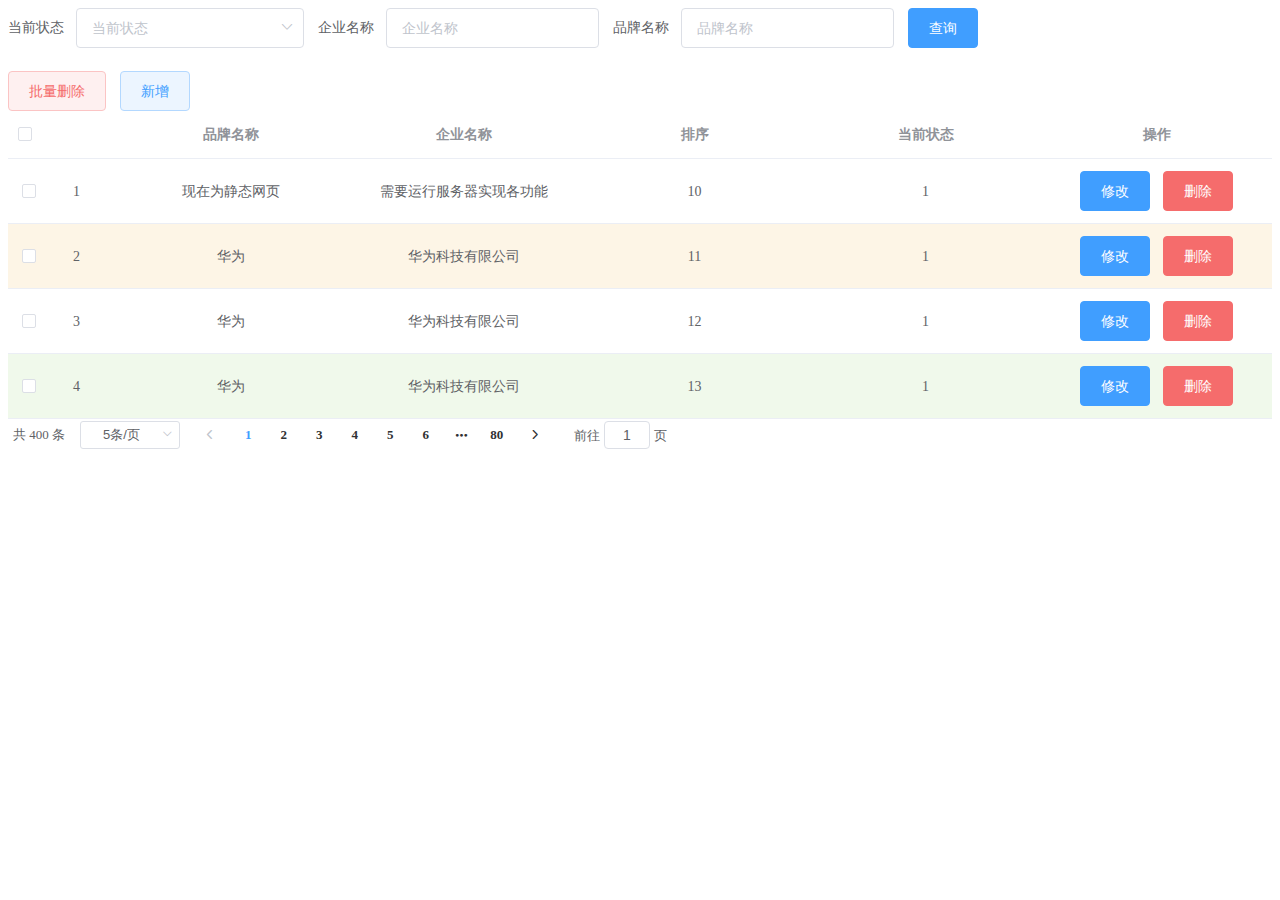
==== src/main/webapp/brand.html @ 1c6def57 "这是修改前的代码" ====
<!DOCTYPE html>
<html lang="en">
<head>
    <meta charset="UTF-8">
    <title>Title</title>
    <style>
        .el-table .warning-row {
            background: oldlace;
        }

        .el-table .success-row {
            background: #f0f9eb;
        }
    </style>

</head>
<body>
<div id="app">

    <!--搜索表单-->
    <el-form :inline="true" :model="brand" class="demo-form-inline">

        <el-form-item label="当前状态">
            <el-select v-model="brand.status" placeholder="当前状态">
                <el-option label="启用" value="1"></el-option>
                <el-option label="禁用" value="0"></el-option>
            </el-select>
        </el-form-item>

        <el-form-item label="企业名称">
            <el-input v-model="brand.companyName" placeholder="企业名称"></el-input>
        </el-form-item>

        <el-form-item label="品牌名称">
            <el-input v-model="brand.brandName" placeholder="品牌名称"></el-input>
        </el-form-item>

        <el-form-item>
            <el-button type="primary" @click="onSubmit">查询</el-button>
        </el-form-item>
    </el-form>

    <!--按钮-->

    <el-row>

        <el-button type="danger" plain @click="deleteByIds">批量删除</el-button>
        <el-button type="primary" plain @click="dialogVisible = true">新增</el-button>

    </el-row>
    <!--添加数据对话框表单-->
    <el-dialog
            title="编辑品牌"
            :visible.sync="dialogVisible"
            width="30%"
    >

        <el-form ref="form" :model="brand" label-width="80px">
            <el-form-item label="品牌名称">
                <el-input v-model="brand.brandName"></el-input>
            </el-form-item>

            <el-form-item label="企业名称">
                <el-input v-model="brand.companyName"></el-input>
            </el-form-item>

            <el-form-item label="排序">
                <el-input v-model="brand.ordered"></el-input>
            </el-form-item>

            <el-form-item label="备注">
                <el-input type="textarea" v-model="brand.description"></el-input>
            </el-form-item>

            <el-form-item label="状态">
                <el-switch v-model="brand.status"
                           active-value="1"
                           inactive-value="0"
                ></el-switch>
            </el-form-item>


            <el-form-item>
                <el-button type="primary" @click="addBrand">提交</el-button>
                <el-button @click="dialogVisible = false">取消</el-button>
            </el-form-item>
        </el-form>

    </el-dialog>


    <!--表格-->
    <template>
        <el-table
                :data="tableData"
                style="width: 100%"
                :row-class-name="tableRowClassName"
                @selection-change="handleSelectionChange">
            <el-table-column
                    type="selection"
                    width="55">
            </el-table-column>
            <el-table-column
                    type="index"
                    width="50">
            </el-table-column>

            <el-table-column
                    prop="brandName"
                    label="品牌名称"
                    align="center"
            >
            </el-table-column>
            <el-table-column
                    prop="companyName"
                    label="企业名称"
                    align="center"
            >
            </el-table-column>
            <el-table-column
                    prop="ordered"
                    align="center"
                    label="排序">
            </el-table-column>
            <el-table-column
                    prop="status"
                    align="center"
                    label="当前状态">
            </el-table-column>

            <el-table-column
                    align="center"
                    label="操作">

                <el-row>
                    <el-button type="primary">修改</el-button>
                    <el-button type="danger">删除</el-button>
                </el-row>

            </el-table-column>

        </el-table>
    </template>

    <!--分页工具条-->
    <el-pagination
            @size-change="handleSizeChange"
            @current-change="handleCurrentChange"
            :current-page="currentPage"
            :page-sizes="[5, 10, 15, 20]"
            :page-size="5"
            layout="total, sizes, prev, pager, next, jumper"
            :total="400">
    </el-pagination>

</div>


<script src="js/vue.js"></script>
<script src="element-ui/lib/index.js"></script>
<link rel="stylesheet" href="element-ui/lib/theme-chalk/index.css">

<script src="js/axios-0.18.0.js"></script>

<script>
    new Vue({
        el: "#app",

        mounted(){
            //当页面加载完成后，发送异步请求，获取数据

            this.selectAll();

           // var _this = this;
           //
           //  axios({
           //      method:"get",
           //      url:"http://localhost:8080/brand-case/selectAllServlet"
           //  }).then(function (resp) {
           //      _this.tableData = resp.data;
           //  })

        },

        methods: {

            // 查询所有数据
            selectAll(){
                var _this = this;

                axios({
                    method:"get",
                    url:"http://localhost:8080/brand-case/brand/selectAll"
                }).then(function (resp) {
                    _this.tableData = resp.data;
                })
            },

            tableRowClassName({row, rowIndex}) {
                if (rowIndex === 1) {
                    return 'warning-row';
                } else if (rowIndex === 3) {
                    return 'success-row';
                }
                return '';
            },
            // 复选框选中后执行的方法
            handleSelectionChange(val) {
                this.multipleSelection = val;

                console.log(this.multipleSelection)
            },
            // 查询方法
            onSubmit() {
                console.log(this.brand);
            },
            // 添加数据
            addBrand() {
                //console.log(this.brand);
                var _this = this;

                // 发送ajax请求，添加数据
                axios({
                    method:"post",
                    url:"http://localhost:8080/brand-case/brand/add",
                    data:_this.brand
                }).then(function (resp) {
                    if(resp.data == "success"){
                        //添加成功

                        //关闭窗口
                        _this.dialogVisible = false;

                        // 重新查询数据
                        _this.selectAll();
                        // 弹出消息提示
                        _this.$message({
                            message: '恭喜你，添加成功',
                            type: 'success'
                        });

                    }
                })


            },

            //分页
            handleSizeChange(val) {
                console.log(`每页 ${val} 条`);
            },
            handleCurrentChange(val) {
                console.log(`当前页: ${val}`);
            },
            // 完成批量删除
            deleteByIds(){


                //console.log(this.multipleSelection);
                /*
                [
                    {
                        "brandName": "华为",
                        "companyName": "华为技术有限公司",
                        "description": "万物互联",
                        "id": 1,
                        "ordered": 100,
                        "status": 1,
                        "statusStr": "启用"
                    },
                    {
                        "brandName": "小米",
                        "companyName": "小米科技有限公司",
                        "description": "are you ok",
                        "id": 2,
                        "ordered": 50,
                        "status": 1,
                        "statusStr": "启用"
                    },
                    {
                        "brandName": "格力",
                        "companyName": "格力电器股份有限公司",
                        "description": "让世界爱上中国造",
                        "id": 3,
                        "ordered": 30,
                        "status": 1,
                        "statusStr": "启用"
                    }
                ]
                 */

                //弹出确定的提示框

                this.$confirm('此操作将删除该数据, 是否继续?', '提示', {
                    confirmButtonText: '确定',
                    cancelButtonText: '取消',
                    type: 'warning'
                }).then(() => {
                    //用户点击确认按钮

                    //1.创建id数组[1,2,3],从this.multipleSelection  获取即可
                    for (let i = 0; i < this.multipleSelection.length; i++) {
                        let selectionElement = this.multipleSelection[i];
                        this.selectedIds[i] = selectionElement.id

                    }

                    //2. 发送ajax请求，添加数据
                    var _this = this;

                    // 发送ajax请求，删除数据
                    axios({
                        method:"post",
                        url:"http://localhost:8080/brand-case/brand/deleteByIds",
                        data:_this.selectedIds
                    }).then(function (resp) {
                        if(resp.data == "success"){
                            //删除成功

                            // 重新查询数据
                            _this.selectAll();
                            // 弹出消息提示
                            _this.$message({
                                message: '恭喜你，批量删除成功',
                                type: 'success'
                            });

                        }
                    })
                }).catch(() => {
                    //用户点击取消按钮

                    this.$message({
                        type: 'info',
                        message: '已取消删除'
                    });
                });

            }

        },
        data() {
            return {
                // 当前页码
                currentPage: 1,
                // 添加数据对话框是否展示的标记
                dialogVisible: false,

                // 品牌模型数据
                brand: {
                    status: '',
                    brandName: '',
                    companyName: '',
                    id: "",
                    ordered: "",
                    description: ""
                },
                //被选中的id数组
                selectedIds:[],
                // 复选框选中数据集合
                multipleSelection: [],
                // 表格数据
                tableData: [{
                    brandName: '现在为静态网页',
                    companyName: '需要运行服务器实现各功能',
                    ordered: '10',
                    status: "1"
                }, {
                    brandName: '华为',
                    companyName: '华为科技有限公司',
                    ordered: '11',
                    status: "1"
                }, {
                    brandName: '华为',
                    companyName: '华为科技有限公司',
                    ordered: '12',
                    status: "1"
                }, {
                    brandName: '华为',
                    companyName: '华为科技有限公司',
                    ordered: '13',
                    status: "1"
                }]
            }
        }
    })

</script>

</body>
</html>
---- src/main/webapp/element-ui/lib/theme-chalk/index.css ----
@charset "UTF-8";.el-pagination--small .arrow.disabled,.el-table .hidden-columns,.el-table td.is-hidden>*,.el-table th.is-hidden>*,.el-table--hidden{visibility:hidden}.el-input__suffix,.el-tree.is-dragging .el-tree-node__content *{pointer-events:none}.el-dropdown .el-dropdown-selfdefine:focus:active,.el-dropdown .el-dropdown-selfdefine:focus:not(.focusing),.el-message__closeBtn:focus,.el-message__content:focus,.el-popover:focus,.el-popover:focus:active,.el-popover__reference:focus:hover,.el-popover__reference:focus:not(.focusing),.el-rate:active,.el-rate:focus,.el-tooltip:focus:hover,.el-tooltip:focus:not(.focusing),.el-upload-list__item.is-success:active,.el-upload-list__item.is-success:not(.focusing):focus{outline-width:0}@font-face{font-family:element-icons;src:url(fonts/element-icons.woff) format("woff"),url(fonts/element-icons.ttf) format("truetype");font-weight:400;font-display:"auto";font-style:normal}[class*=" el-icon-"],[class^=el-icon-]{font-family:element-icons!important;speak:none;font-style:normal;font-weight:400;font-variant:normal;text-transform:none;line-height:1;vertical-align:baseline;display:inline-block;-webkit-font-smoothing:antialiased;-moz-osx-font-smoothing:grayscale}.el-icon-ice-cream-round:before{content:"\e6a0"}.el-icon-ice-cream-square:before{content:"\e6a3"}.el-icon-lollipop:before{content:"\e6a4"}.el-icon-potato-strips:before{content:"\e6a5"}.el-icon-milk-tea:before{content:"\e6a6"}.el-icon-ice-drink:before{content:"\e6a7"}.el-icon-ice-tea:before{content:"\e6a9"}.el-icon-coffee:before{content:"\e6aa"}.el-icon-orange:before{content:"\e6ab"}.el-icon-pear:before{content:"\e6ac"}.el-icon-apple:before{content:"\e6ad"}.el-icon-cherry:before{content:"\e6ae"}.el-icon-watermelon:before{content:"\e6af"}.el-icon-grape:before{content:"\e6b0"}.el-icon-refrigerator:before{content:"\e6b1"}.el-icon-goblet-square-full:before{content:"\e6b2"}.el-icon-goblet-square:before{content:"\e6b3"}.el-icon-goblet-full:before{content:"\e6b4"}.el-icon-goblet:before{content:"\e6b5"}.el-icon-cold-drink:before{content:"\e6b6"}.el-icon-coffee-cup:before{content:"\e6b8"}.el-icon-water-cup:before{content:"\e6b9"}.el-icon-hot-water:before{content:"\e6ba"}.el-icon-ice-cream:before{content:"\e6bb"}.el-icon-dessert:before{content:"\e6bc"}.el-icon-sugar:before{content:"\e6bd"}.el-icon-tableware:before{content:"\e6be"}.el-icon-burger:before{content:"\e6bf"}.el-icon-knife-fork:before{content:"\e6c1"}.el-icon-fork-spoon:before{content:"\e6c2"}.el-icon-chicken:before{content:"\e6c3"}.el-icon-food:before{content:"\e6c4"}.el-icon-dish-1:before{content:"\e6c5"}.el-icon-dish:before{content:"\e6c6"}.el-icon-moon-night:before{content:"\e6ee"}.el-icon-moon:before{content:"\e6f0"}.el-icon-cloudy-and-sunny:before{content:"\e6f1"}.el-icon-partly-cloudy:before{content:"\e6f2"}.el-icon-cloudy:before{content:"\e6f3"}.el-icon-sunny:before{content:"\e6f6"}.el-icon-sunset:before{content:"\e6f7"}.el-icon-sunrise-1:before{content:"\e6f8"}.el-icon-sunrise:before{content:"\e6f9"}.el-icon-heavy-rain:before{content:"\e6fa"}.el-icon-lightning:before{content:"\e6fb"}.el-icon-light-rain:before{content:"\e6fc"}.el-icon-wind-power:before{content:"\e6fd"}.el-icon-baseball:before{content:"\e712"}.el-icon-soccer:before{content:"\e713"}.el-icon-football:before{content:"\e715"}.el-icon-basketball:before{content:"\e716"}.el-icon-ship:before{content:"\e73f"}.el-icon-truck:before{content:"\e740"}.el-icon-bicycle:before{content:"\e741"}.el-icon-mobile-phone:before{content:"\e6d3"}.el-icon-service:before{content:"\e6d4"}.el-icon-key:before{content:"\e6e2"}.el-icon-unlock:before{content:"\e6e4"}.el-icon-lock:before{content:"\e6e5"}.el-icon-watch:before{content:"\e6fe"}.el-icon-watch-1:before{content:"\e6ff"}.el-icon-timer:before{content:"\e702"}.el-icon-alarm-clock:before{content:"\e703"}.el-icon-map-location:before{content:"\e704"}.el-icon-delete-location:before{content:"\e705"}.el-icon-add-location:before{content:"\e706"}.el-icon-location-information:before{content:"\e707"}.el-icon-location-outline:before{content:"\e708"}.el-icon-location:before{content:"\e79e"}.el-icon-place:before{content:"\e709"}.el-icon-discover:before{content:"\e70a"}.el-icon-first-aid-kit:before{content:"\e70b"}.el-icon-trophy-1:before{content:"\e70c"}.el-icon-trophy:before{content:"\e70d"}.el-icon-medal:before{content:"\e70e"}.el-icon-medal-1:before{content:"\e70f"}.el-icon-stopwatch:before{content:"\e710"}.el-icon-mic:before{content:"\e711"}.el-icon-copy-document:before{content:"\e718"}.el-icon-full-screen:before{content:"\e719"}.el-icon-switch-button:before{content:"\e71b"}.el-icon-aim:before{content:"\e71c"}.el-icon-crop:before{content:"\e71d"}.el-icon-odometer:before{content:"\e71e"}.el-icon-time:before{content:"\e71f"}.el-icon-bangzhu:before{content:"\e724"}.el-icon-close-notification:before{content:"\e726"}.el-icon-microphone:before{content:"\e727"}.el-icon-turn-off-microphone:before{content:"\e728"}.el-icon-position:before{content:"\e729"}.el-icon-postcard:before{content:"\e72a"}.el-icon-message:before{content:"\e72b"}.el-icon-chat-line-square:before{content:"\e72d"}.el-icon-chat-dot-square:before{content:"\e72e"}.el-icon-chat-dot-round:before{content:"\e72f"}.el-icon-chat-square:before{content:"\e730"}.el-icon-chat-line-round:before{content:"\e731"}.el-icon-chat-round:before{content:"\e732"}.el-icon-set-up:before{content:"\e733"}.el-icon-turn-off:before{content:"\e734"}.el-icon-open:before{content:"\e735"}.el-icon-connection:before{content:"\e736"}.el-icon-link:before{content:"\e737"}.el-icon-cpu:before{content:"\e738"}.el-icon-thumb:before{content:"\e739"}.el-icon-female:before{content:"\e73a"}.el-icon-male:before{content:"\e73b"}.el-icon-guide:before{content:"\e73c"}.el-icon-news:before{content:"\e73e"}.el-icon-price-tag:before{content:"\e744"}.el-icon-discount:before{content:"\e745"}.el-icon-wallet:before{content:"\e747"}.el-icon-coin:before{content:"\e748"}.el-icon-money:before{content:"\e749"}.el-icon-bank-card:before{content:"\e74a"}.el-icon-box:before{content:"\e74b"}.el-icon-present:before{content:"\e74c"}.el-icon-sell:before{content:"\e6d5"}.el-icon-sold-out:before{content:"\e6d6"}.el-icon-shopping-bag-2:before{content:"\e74d"}.el-icon-shopping-bag-1:before{content:"\e74e"}.el-icon-shopping-cart-2:before{content:"\e74f"}.el-icon-shopping-cart-1:before{content:"\e750"}.el-icon-shopping-cart-full:before{content:"\e751"}.el-icon-smoking:before{content:"\e752"}.el-icon-no-smoking:before{content:"\e753"}.el-icon-house:before{content:"\e754"}.el-icon-table-lamp:before{content:"\e755"}.el-icon-school:before{content:"\e756"}.el-icon-office-building:before{content:"\e757"}.el-icon-toilet-paper:before{content:"\e758"}.el-icon-notebook-2:before{content:"\e759"}.el-icon-notebook-1:before{content:"\e75a"}.el-icon-files:before{content:"\e75b"}.el-icon-collection:before{content:"\e75c"}.el-icon-receiving:before{content:"\e75d"}.el-icon-suitcase-1:before{content:"\e760"}.el-icon-suitcase:before{content:"\e761"}.el-icon-film:before{content:"\e763"}.el-icon-collection-tag:before{content:"\e765"}.el-icon-data-analysis:before{content:"\e766"}.el-icon-pie-chart:before{content:"\e767"}.el-icon-data-board:before{content:"\e768"}.el-icon-data-line:before{content:"\e76d"}.el-icon-reading:before{content:"\e769"}.el-icon-magic-stick:before{content:"\e76a"}.el-icon-coordinate:before{content:"\e76b"}.el-icon-mouse:before{content:"\e76c"}.el-icon-brush:before{content:"\e76e"}.el-icon-headset:before{content:"\e76f"}.el-icon-umbrella:before{content:"\e770"}.el-icon-scissors:before{content:"\e771"}.el-icon-mobile:before{content:"\e773"}.el-icon-attract:before{content:"\e774"}.el-icon-monitor:before{content:"\e775"}.el-icon-search:before{content:"\e778"}.el-icon-takeaway-box:before{content:"\e77a"}.el-icon-paperclip:before{content:"\e77d"}.el-icon-printer:before{content:"\e77e"}.el-icon-document-add:before{content:"\e782"}.el-icon-document:before{content:"\e785"}.el-icon-document-checked:before{content:"\e786"}.el-icon-document-copy:before{content:"\e787"}.el-icon-document-delete:before{content:"\e788"}.el-icon-document-remove:before{content:"\e789"}.el-icon-tickets:before{content:"\e78b"}.el-icon-folder-checked:before{content:"\e77f"}.el-icon-folder-delete:before{content:"\e780"}.el-icon-folder-remove:before{content:"\e781"}.el-icon-folder-add:before{content:"\e783"}.el-icon-folder-opened:before{content:"\e784"}.el-icon-folder:before{content:"\e78a"}.el-icon-edit-outline:before{content:"\e764"}.el-icon-edit:before{content:"\e78c"}.el-icon-date:before{content:"\e78e"}.el-icon-c-scale-to-original:before{content:"\e7c6"}.el-icon-view:before{content:"\e6ce"}.el-icon-loading:before{content:"\e6cf"}.el-icon-rank:before{content:"\e6d1"}.el-icon-sort-down:before{content:"\e7c4"}.el-icon-sort-up:before{content:"\e7c5"}.el-icon-sort:before{content:"\e6d2"}.el-icon-finished:before{content:"\e6cd"}.el-icon-refresh-left:before{content:"\e6c7"}.el-icon-refresh-right:before{content:"\e6c8"}.el-icon-refresh:before{content:"\e6d0"}.el-icon-video-play:before{content:"\e7c0"}.el-icon-video-pause:before{content:"\e7c1"}.el-icon-d-arrow-right:before{content:"\e6dc"}.el-icon-d-arrow-left:before{content:"\e6dd"}.el-icon-arrow-up:before{content:"\e6e1"}.el-icon-arrow-down:before{content:"\e6df"}.el-icon-arrow-right:before{content:"\e6e0"}.el-icon-arrow-left:before{content:"\e6de"}.el-icon-top-right:before{content:"\e6e7"}.el-icon-top-left:before{content:"\e6e8"}.el-icon-top:before{content:"\e6e6"}.el-icon-bottom:before{content:"\e6eb"}.el-icon-right:before{content:"\e6e9"}.el-icon-back:before{content:"\e6ea"}.el-icon-bottom-right:before{content:"\e6ec"}.el-icon-bottom-left:before{content:"\e6ed"}.el-icon-caret-top:before{content:"\e78f"}.el-icon-caret-bottom:before{content:"\e790"}.el-icon-caret-right:before{content:"\e791"}.el-icon-caret-left:before{content:"\e792"}.el-icon-d-caret:before{content:"\e79a"}.el-icon-share:before{content:"\e793"}.el-icon-menu:before{content:"\e798"}.el-icon-s-grid:before{content:"\e7a6"}.el-icon-s-check:before{content:"\e7a7"}.el-icon-s-data:before{content:"\e7a8"}.el-icon-s-opportunity:before{content:"\e7aa"}.el-icon-s-custom:before{content:"\e7ab"}.el-icon-s-claim:before{content:"\e7ad"}.el-icon-s-finance:before{content:"\e7ae"}.el-icon-s-comment:before{content:"\e7af"}.el-icon-s-flag:before{content:"\e7b0"}.el-icon-s-marketing:before{content:"\e7b1"}.el-icon-s-shop:before{content:"\e7b4"}.el-icon-s-open:before{content:"\e7b5"}.el-icon-s-management:before{content:"\e7b6"}.el-icon-s-ticket:before{content:"\e7b7"}.el-icon-s-release:before{content:"\e7b8"}.el-icon-s-home:before{content:"\e7b9"}.el-icon-s-promotion:before{content:"\e7ba"}.el-icon-s-operation:before{content:"\e7bb"}.el-icon-s-unfold:before{content:"\e7bc"}.el-icon-s-fold:before{content:"\e7a9"}.el-icon-s-platform:before{content:"\e7bd"}.el-icon-s-order:before{content:"\e7be"}.el-icon-s-cooperation:before{content:"\e7bf"}.el-icon-bell:before{content:"\e725"}.el-icon-message-solid:before{content:"\e799"}.el-icon-video-camera:before{content:"\e772"}.el-icon-video-camera-solid:before{content:"\e796"}.el-icon-camera:before{content:"\e779"}.el-icon-camera-solid:before{content:"\e79b"}.el-icon-download:before{content:"\e77c"}.el-icon-upload2:before{content:"\e77b"}.el-icon-upload:before{content:"\e7c3"}.el-icon-picture-outline-round:before{content:"\e75f"}.el-icon-picture-outline:before{content:"\e75e"}.el-icon-picture:before{content:"\e79f"}.el-icon-close:before{content:"\e6db"}.el-icon-check:before{content:"\e6da"}.el-icon-plus:before{content:"\e6d9"}.el-icon-minus:before{content:"\e6d8"}.el-icon-help:before{content:"\e73d"}.el-icon-s-help:before{content:"\e7b3"}.el-icon-circle-close:before{content:"\e78d"}.el-icon-circle-check:before{content:"\e720"}.el-icon-circle-plus-outline:before{content:"\e723"}.el-icon-remove-outline:before{content:"\e722"}.el-icon-zoom-out:before{content:"\e776"}.el-icon-zoom-in:before{content:"\e777"}.el-icon-error:before{content:"\e79d"}.el-icon-success:before{content:"\e79c"}.el-icon-circle-plus:before{content:"\e7a0"}.el-icon-remove:before{content:"\e7a2"}.el-icon-info:before{content:"\e7a1"}.el-icon-question:before{content:"\e7a4"}.el-icon-warning-outline:before{content:"\e6c9"}.el-icon-warning:before{content:"\e7a3"}.el-icon-goods:before{content:"\e7c2"}.el-icon-s-goods:before{content:"\e7b2"}.el-icon-star-off:before{content:"\e717"}.el-icon-star-on:before{content:"\e797"}.el-icon-more-outline:before{content:"\e6cc"}.el-icon-more:before{content:"\e794"}.el-icon-phone-outline:before{content:"\e6cb"}.el-icon-phone:before{content:"\e795"}.el-icon-user:before{content:"\e6e3"}.el-icon-user-solid:before{content:"\e7a5"}.el-icon-setting:before{content:"\e6ca"}.el-icon-s-tools:before{content:"\e7ac"}.el-icon-delete:before{content:"\e6d7"}.el-icon-delete-solid:before{content:"\e7c9"}.el-icon-eleme:before{content:"\e7c7"}.el-icon-platform-eleme:before{content:"\e7ca"}.el-icon-loading{-webkit-animation:rotating 2s linear infinite;animation:rotating 2s linear infinite}.el-icon--right{margin-left:5px}.el-icon--left{margin-right:5px}@-webkit-keyframes rotating{0%{-webkit-transform:rotateZ(0);transform:rotateZ(0)}100%{-webkit-transform:rotateZ(360deg);transform:rotateZ(360deg)}}@keyframes rotating{0%{-webkit-transform:rotateZ(0);transform:rotateZ(0)}100%{-webkit-transform:rotateZ(360deg);transform:rotateZ(360deg)}}.el-pagination{white-space:nowrap;padding:2px 5px;color:#303133;font-weight:700}.el-pagination::after,.el-pagination::before{display:table;content:""}.el-pagination::after{clear:both}.el-pagination button,.el-pagination span:not([class*=suffix]){display:inline-block;font-size:13px;min-width:35.5px;height:28px;line-height:28px;vertical-align:top;-webkit-box-sizing:border-box;box-sizing:border-box}.el-pagination .el-input__inner{text-align:center;-moz-appearance:textfield;line-height:normal}.el-pagination .el-input__suffix{right:0;-webkit-transform:scale(.8);transform:scale(.8)}.el-pagination .el-select .el-input{width:100px;margin:0 5px}.el-pagination .el-select .el-input .el-input__inner{padding-right:25px;border-radius:3px}.el-pagination button{border:none;padding:0 6px;background:0 0}.el-pagination button:focus{outline:0}.el-pagination button:hover{color:#409EFF}.el-pagination button:disabled{color:#C0C4CC;background-color:#FFF;cursor:not-allowed}.el-pagination .btn-next,.el-pagination .btn-prev{background:center center no-repeat #FFF;background-size:16px;cursor:pointer;margin:0;color:#303133}.el-pagination .btn-next .el-icon,.el-pagination .btn-prev .el-icon{display:block;font-size:12px;font-weight:700}.el-pagination .btn-prev{padding-right:12px}.el-pagination .btn-next{padding-left:12px}.el-pagination .el-pager li.disabled{color:#C0C4CC;cursor:not-allowed}.el-pager li,.el-pager li.btn-quicknext:hover,.el-pager li.btn-quickprev:hover{cursor:pointer}.el-pagination--small .btn-next,.el-pagination--small .btn-prev,.el-pagination--small .el-pager li,.el-pagination--small .el-pager li.btn-quicknext,.el-pagination--small .el-pager li.btn-quickprev,.el-pagination--small .el-pager li:last-child{border-color:transparent;font-size:12px;line-height:22px;height:22px;min-width:22px}.el-pagination--small .more::before,.el-pagination--small li.more::before{line-height:24px}.el-pagination--small button,.el-pagination--small span:not([class*=suffix]){height:22px;line-height:22px}.el-pagination--small .el-pagination__editor,.el-pagination--small .el-pagination__editor.el-input .el-input__inner{height:22px}.el-pagination__sizes{margin:0 10px 0 0;font-weight:400;color:#606266}.el-pagination__sizes .el-input .el-input__inner{font-size:13px;padding-left:8px}.el-pagination__sizes .el-input .el-input__inner:hover{border-color:#409EFF}.el-pagination__total{margin-right:10px;font-weight:400;color:#606266}.el-pagination__jump{margin-left:24px;font-weight:400;color:#606266}.el-pagination__jump .el-input__inner{padding:0 3px}.el-pagination__rightwrapper{float:right}.el-pagination__editor{line-height:18px;padding:0 2px;height:28px;text-align:center;margin:0 2px;-webkit-box-sizing:border-box;box-sizing:border-box;border-radius:3px}.el-pager,.el-pagination.is-background .btn-next,.el-pagination.is-background .btn-prev{padding:0}.el-pagination__editor.el-input{width:50px}.el-pagination__editor.el-input .el-input__inner{height:28px}.el-pagination__editor .el-input__inner::-webkit-inner-spin-button,.el-pagination__editor .el-input__inner::-webkit-outer-spin-button{-webkit-appearance:none;margin:0}.el-pagination.is-background .btn-next,.el-pagination.is-background .btn-prev,.el-pagination.is-background .el-pager li{margin:0 5px;background-color:#f4f4f5;color:#606266;min-width:30px;border-radius:2px}.el-pagination.is-background .btn-next.disabled,.el-pagination.is-background .btn-next:disabled,.el-pagination.is-background .btn-prev.disabled,.el-pagination.is-background .btn-prev:disabled,.el-pagination.is-background .el-pager li.disabled{color:#C0C4CC}.el-pagination.is-background .el-pager li:not(.disabled):hover{color:#409EFF}.el-pagination.is-background .el-pager li:not(.disabled).active{background-color:#409EFF;color:#FFF}.el-dialog,.el-pager li{background:#FFF;-webkit-box-sizing:border-box}.el-pagination.is-background.el-pagination--small .btn-next,.el-pagination.is-background.el-pagination--small .btn-prev,.el-pagination.is-background.el-pagination--small .el-pager li{margin:0 3px;min-width:22px}.el-pager,.el-pager li{vertical-align:top;margin:0;display:inline-block}.el-pager{-webkit-user-select:none;-moz-user-select:none;-ms-user-select:none;user-select:none;list-style:none;font-size:0}.el-date-table,.el-table th{-webkit-user-select:none;-moz-user-select:none}.el-pager .more::before{line-height:30px}.el-pager li{padding:0 4px;font-size:13px;min-width:35.5px;height:28px;line-height:28px;box-sizing:border-box;text-align:center}.el-menu--collapse .el-menu .el-submenu,.el-menu--popup{min-width:200px}.el-pager li.btn-quicknext,.el-pager li.btn-quickprev{line-height:28px;color:#303133}.el-pager li.btn-quicknext.disabled,.el-pager li.btn-quickprev.disabled{color:#C0C4CC}.el-pager li.active+li{border-left:0}.el-pager li:hover{color:#409EFF}.el-pager li.active{color:#409EFF;cursor:default}@-webkit-keyframes v-modal-in{0%{opacity:0}}@-webkit-keyframes v-modal-out{100%{opacity:0}}.el-dialog{position:relative;margin:0 auto 50px;border-radius:2px;-webkit-box-shadow:0 1px 3px rgba(0,0,0,.3);box-shadow:0 1px 3px rgba(0,0,0,.3);box-sizing:border-box;width:50%}.el-dialog.is-fullscreen{width:100%;margin-top:0;margin-bottom:0;height:100%;overflow:auto}.el-dialog__wrapper{position:fixed;top:0;right:0;bottom:0;left:0;overflow:auto;margin:0}.el-dialog__header{padding:20px 20px 10px}.el-dialog__headerbtn{position:absolute;top:20px;right:20px;padding:0;background:0 0;border:none;outline:0;cursor:pointer;font-size:16px}.el-dialog__headerbtn .el-dialog__close{color:#909399}.el-dialog__headerbtn:focus .el-dialog__close,.el-dialog__headerbtn:hover .el-dialog__close{color:#409EFF}.el-dialog__title{line-height:24px;font-size:18px;color:#303133}.el-dialog__body{padding:30px 20px;color:#606266;font-size:14px;word-break:break-all}.el-dialog__footer{padding:10px 20px 20px;text-align:right;-webkit-box-sizing:border-box;box-sizing:border-box}.el-dialog--center{text-align:center}.el-dialog--center .el-dialog__body{text-align:initial;padding:25px 25px 30px}.el-dialog--center .el-dialog__footer{text-align:inherit}.dialog-fade-enter-active{-webkit-animation:dialog-fade-in .3s;animation:dialog-fade-in .3s}.dialog-fade-leave-active{-webkit-animation:dialog-fade-out .3s;animation:dialog-fade-out .3s}@-webkit-keyframes dialog-fade-in{0%{-webkit-transform:translate3d(0,-20px,0);transform:translate3d(0,-20px,0);opacity:0}100%{-webkit-transform:translate3d(0,0,0);transform:translate3d(0,0,0);opacity:1}}@keyframes dialog-fade-in{0%{-webkit-transform:translate3d(0,-20px,0);transform:translate3d(0,-20px,0);opacity:0}100%{-webkit-transform:translate3d(0,0,0);transform:translate3d(0,0,0);opacity:1}}@-webkit-keyframes dialog-fade-out{0%{-webkit-transform:translate3d(0,0,0);transform:translate3d(0,0,0);opacity:1}100%{-webkit-transform:translate3d(0,-20px,0);transform:translate3d(0,-20px,0);opacity:0}}@keyframes dialog-fade-out{0%{-webkit-transform:translate3d(0,0,0);transform:translate3d(0,0,0);opacity:1}100%{-webkit-transform:translate3d(0,-20px,0);transform:translate3d(0,-20px,0);opacity:0}}.el-autocomplete{position:relative;display:inline-block}.el-autocomplete-suggestion{margin:5px 0;-webkit-box-shadow:0 2px 12px 0 rgba(0,0,0,.1);box-shadow:0 2px 12px 0 rgba(0,0,0,.1);border-radius:4px;border:1px solid #E4E7ED;-webkit-box-sizing:border-box;box-sizing:border-box;background-color:#FFF}.el-dropdown-menu,.el-menu--collapse .el-submenu .el-menu{z-index:10;-webkit-box-shadow:0 2px 12px 0 rgba(0,0,0,.1)}.el-autocomplete-suggestion__wrap{max-height:280px;padding:10px 0;-webkit-box-sizing:border-box;box-sizing:border-box}.el-autocomplete-suggestion__list{margin:0;padding:0}.el-autocomplete-suggestion li{padding:0 20px;margin:0;line-height:34px;cursor:pointer;color:#606266;font-size:14px;list-style:none;white-space:nowrap;overflow:hidden;text-overflow:ellipsis}.el-autocomplete-suggestion li.highlighted,.el-autocomplete-suggestion li:hover{background-color:#F5F7FA}.el-autocomplete-suggestion li.divider{margin-top:6px;border-top:1px solid #000}.el-autocomplete-suggestion li.divider:last-child{margin-bottom:-6px}.el-autocomplete-suggestion.is-loading li{text-align:center;height:100px;line-height:100px;font-size:20px;color:#999}.el-autocomplete-suggestion.is-loading li::after{display:inline-block;content:"";height:100%;vertical-align:middle}.el-autocomplete-suggestion.is-loading li:hover{background-color:#FFF}.el-autocomplete-suggestion.is-loading .el-icon-loading{vertical-align:middle}.el-dropdown{display:inline-block;position:relative;color:#606266;font-size:14px}.el-dropdown .el-button-group{display:block}.el-dropdown .el-button-group .el-button{float:none}.el-dropdown .el-dropdown__caret-button{padding-left:5px;padding-right:5px;position:relative;border-left:none}.el-dropdown .el-dropdown__caret-button::before{content:'';position:absolute;display:block;width:1px;top:5px;bottom:5px;left:0;background:rgba(255,255,255,.5)}.el-dropdown .el-dropdown__caret-button.el-button--default::before{background:rgba(220,223,230,.5)}.el-dropdown .el-dropdown__caret-button:hover::before{top:0;bottom:0}.el-dropdown .el-dropdown__caret-button .el-dropdown__icon{padding-left:0}.el-dropdown__icon{font-size:12px;margin:0 3px}.el-dropdown-menu{position:absolute;top:0;left:0;padding:10px 0;margin:5px 0;background-color:#FFF;border:1px solid #EBEEF5;border-radius:4px;box-shadow:0 2px 12px 0 rgba(0,0,0,.1)}.el-dropdown-menu__item{list-style:none;line-height:36px;padding:0 20px;margin:0;font-size:14px;color:#606266;cursor:pointer;outline:0}.el-dropdown-menu__item:focus,.el-dropdown-menu__item:not(.is-disabled):hover{background-color:#ecf5ff;color:#66b1ff}.el-dropdown-menu__item i{margin-right:5px}.el-dropdown-menu__item--divided{position:relative;margin-top:6px;border-top:1px solid #EBEEF5}.el-dropdown-menu__item--divided:before{content:'';height:6px;display:block;margin:0 -20px;background-color:#FFF}.el-dropdown-menu__item.is-disabled{cursor:default;color:#bbb;pointer-events:none}.el-dropdown-menu--medium{padding:6px 0}.el-dropdown-menu--medium .el-dropdown-menu__item{line-height:30px;padding:0 17px;font-size:14px}.el-dropdown-menu--medium .el-dropdown-menu__item.el-dropdown-menu__item--divided{margin-top:6px}.el-dropdown-menu--medium .el-dropdown-menu__item.el-dropdown-menu__item--divided:before{height:6px;margin:0 -17px}.el-dropdown-menu--small{padding:6px 0}.el-dropdown-menu--small .el-dropdown-menu__item{line-height:27px;padding:0 15px;font-size:13px}.el-dropdown-menu--small .el-dropdown-menu__item.el-dropdown-menu__item--divided{margin-top:4px}.el-dropdown-menu--small .el-dropdown-menu__item.el-dropdown-menu__item--divided:before{height:4px;margin:0 -15px}.el-dropdown-menu--mini{padding:3px 0}.el-dropdown-menu--mini .el-dropdown-menu__item{line-height:24px;padding:0 10px;font-size:12px}.el-dropdown-menu--mini .el-dropdown-menu__item.el-dropdown-menu__item--divided{margin-top:3px}.el-dropdown-menu--mini .el-dropdown-menu__item.el-dropdown-menu__item--divided:before{height:3px;margin:0 -10px}.el-menu{border-right:solid 1px #e6e6e6;list-style:none;position:relative;margin:0;padding-left:0;background-color:#FFF}.el-menu--horizontal>.el-menu-item:not(.is-disabled):focus,.el-menu--horizontal>.el-menu-item:not(.is-disabled):hover,.el-menu--horizontal>.el-submenu .el-submenu__title:hover{background-color:#fff}.el-menu::after,.el-menu::before{display:table;content:""}.el-menu::after{clear:both}.el-menu.el-menu--horizontal{border-bottom:solid 1px #e6e6e6}.el-menu--horizontal{border-right:none}.el-menu--horizontal>.el-menu-item{float:left;height:60px;line-height:60px;margin:0;border-bottom:2px solid transparent;color:#909399}.el-menu--horizontal>.el-menu-item a,.el-menu--horizontal>.el-menu-item a:hover{color:inherit}.el-menu--horizontal>.el-submenu{float:left}.el-menu--horizontal>.el-submenu:focus,.el-menu--horizontal>.el-submenu:hover{outline:0}.el-menu--horizontal>.el-submenu:focus .el-submenu__title,.el-menu--horizontal>.el-submenu:hover .el-submenu__title{color:#303133}.el-menu--horizontal>.el-submenu.is-active .el-submenu__title{border-bottom:2px solid #409EFF;color:#303133}.el-menu--horizontal>.el-submenu .el-submenu__title{height:60px;line-height:60px;border-bottom:2px solid transparent;color:#909399}.el-menu--horizontal>.el-submenu .el-submenu__icon-arrow{position:static;vertical-align:middle;margin-left:8px;margin-top:-3px}.el-menu--horizontal .el-menu .el-menu-item,.el-menu--horizontal .el-menu .el-submenu__title{background-color:#FFF;float:none;height:36px;line-height:36px;padding:0 10px;color:#909399}.el-menu--horizontal .el-menu .el-menu-item.is-active,.el-menu--horizontal .el-menu .el-submenu.is-active>.el-submenu__title{color:#303133}.el-menu--horizontal .el-menu-item:not(.is-disabled):focus,.el-menu--horizontal .el-menu-item:not(.is-disabled):hover{outline:0;color:#303133}.el-menu--horizontal>.el-menu-item.is-active{border-bottom:2px solid #409EFF;color:#303133}.el-menu--collapse{width:64px}.el-menu--collapse>.el-menu-item [class^=el-icon-],.el-menu--collapse>.el-submenu>.el-submenu__title [class^=el-icon-]{margin:0;vertical-align:middle;width:24px;text-align:center}.el-menu--collapse>.el-menu-item .el-submenu__icon-arrow,.el-menu--collapse>.el-submenu>.el-submenu__title .el-submenu__icon-arrow{display:none}.el-menu--collapse>.el-menu-item span,.el-menu--collapse>.el-submenu>.el-submenu__title span{height:0;width:0;overflow:hidden;visibility:hidden;display:inline-block}.el-menu--collapse>.el-menu-item.is-active i{color:inherit}.el-menu--collapse .el-submenu{position:relative}.el-menu--collapse .el-submenu .el-menu{position:absolute;margin-left:5px;top:0;left:100%;border:1px solid #E4E7ED;border-radius:2px;box-shadow:0 2px 12px 0 rgba(0,0,0,.1)}.el-menu-item,.el-submenu__title{height:56px;line-height:56px;position:relative;-webkit-box-sizing:border-box;white-space:nowrap;list-style:none}.el-menu--collapse .el-submenu.is-opened>.el-submenu__title .el-submenu__icon-arrow{-webkit-transform:none;transform:none}.el-menu--popup{z-index:100;border:none;padding:5px 0;border-radius:2px;-webkit-box-shadow:0 2px 12px 0 rgba(0,0,0,.1);box-shadow:0 2px 12px 0 rgba(0,0,0,.1)}.el-menu--popup-bottom-start{margin-top:5px}.el-menu--popup-right-start{margin-left:5px;margin-right:5px}.el-menu-item{font-size:14px;color:#303133;padding:0 20px;cursor:pointer;-webkit-transition:border-color .3s,background-color .3s,color .3s;transition:border-color .3s,background-color .3s,color .3s;box-sizing:border-box}.el-menu-item *{vertical-align:middle}.el-menu-item i{color:#909399}.el-menu-item:focus,.el-menu-item:hover{outline:0;background-color:#ecf5ff}.el-menu-item.is-disabled{opacity:.25;cursor:not-allowed;background:0 0!important}.el-menu-item [class^=el-icon-]{margin-right:5px;width:24px;text-align:center;font-size:18px;vertical-align:middle}.el-menu-item.is-active{color:#409EFF}.el-menu-item.is-active i{color:inherit}.el-submenu{list-style:none;margin:0;padding-left:0}.el-submenu__title{font-size:14px;color:#303133;padding:0 20px;cursor:pointer;-webkit-transition:border-color .3s,background-color .3s,color .3s;transition:border-color .3s,background-color .3s,color .3s;box-sizing:border-box}.el-submenu__title *{vertical-align:middle}.el-submenu__title i{color:#909399}.el-submenu__title:focus,.el-submenu__title:hover{outline:0;background-color:#ecf5ff}.el-submenu__title.is-disabled{opacity:.25;cursor:not-allowed;background:0 0!important}.el-submenu__title:hover{background-color:#ecf5ff}.el-submenu .el-menu{border:none}.el-submenu .el-menu-item{height:50px;line-height:50px;padding:0 45px;min-width:200px}.el-submenu__icon-arrow{position:absolute;top:50%;right:20px;margin-top:-7px;-webkit-transition:-webkit-transform .3s;transition:-webkit-transform .3s;transition:transform .3s;transition:transform .3s,-webkit-transform .3s;font-size:12px}.el-submenu.is-active .el-submenu__title{border-bottom-color:#409EFF}.el-submenu.is-opened>.el-submenu__title .el-submenu__icon-arrow{-webkit-transform:rotateZ(180deg);transform:rotateZ(180deg)}.el-submenu.is-disabled .el-menu-item,.el-submenu.is-disabled .el-submenu__title{opacity:.25;cursor:not-allowed;background:0 0!important}.el-submenu [class^=el-icon-]{vertical-align:middle;margin-right:5px;width:24px;text-align:center;font-size:18px}.el-menu-item-group>ul{padding:0}.el-menu-item-group__title{padding:7px 0 7px 20px;line-height:normal;font-size:12px;color:#909399}.el-radio-button__inner,.el-radio-group{display:inline-block;line-height:1;vertical-align:middle}.horizontal-collapse-transition .el-submenu__title .el-submenu__icon-arrow{-webkit-transition:.2s;transition:.2s;opacity:0}.el-radio-group{font-size:0}.el-radio-button{position:relative;display:inline-block;outline:0}.el-radio-button__inner{white-space:nowrap;background:#FFF;border:1px solid #DCDFE6;font-weight:500;border-left:0;color:#606266;-webkit-appearance:none;text-align:center;-webkit-box-sizing:border-box;box-sizing:border-box;outline:0;margin:0;position:relative;cursor:pointer;-webkit-transition:all .3s cubic-bezier(.645,.045,.355,1);transition:all .3s cubic-bezier(.645,.045,.355,1);padding:12px 20px;font-size:14px;border-radius:0}.el-radio-button__inner.is-round{padding:12px 20px}.el-radio-button__inner:hover{color:#409EFF}.el-radio-button__inner [class*=el-icon-]{line-height:.9}.el-radio-button__inner [class*=el-icon-]+span{margin-left:5px}.el-radio-button:first-child .el-radio-button__inner{border-left:1px solid #DCDFE6;border-radius:4px 0 0 4px;-webkit-box-shadow:none!important;box-shadow:none!important}.el-radio-button__orig-radio{opacity:0;outline:0;position:absolute;z-index:-1}.el-radio-button__orig-radio:checked+.el-radio-button__inner{color:#FFF;background-color:#409EFF;border-color:#409EFF;-webkit-box-shadow:-1px 0 0 0 #409EFF;box-shadow:-1px 0 0 0 #409EFF}.el-radio-button__orig-radio:disabled+.el-radio-button__inner{color:#C0C4CC;cursor:not-allowed;background-image:none;background-color:#FFF;border-color:#EBEEF5;-webkit-box-shadow:none;box-shadow:none}.el-radio-button__orig-radio:disabled:checked+.el-radio-button__inner{background-color:#F2F6FC}.el-radio-button:last-child .el-radio-button__inner{border-radius:0 4px 4px 0}.el-popover,.el-radio-button:first-child:last-child .el-radio-button__inner{border-radius:4px}.el-radio-button--medium .el-radio-button__inner{padding:10px 20px;font-size:14px;border-radius:0}.el-radio-button--medium .el-radio-button__inner.is-round{padding:10px 20px}.el-radio-button--small .el-radio-button__inner{padding:9px 15px;font-size:12px;border-radius:0}.el-radio-button--small .el-radio-button__inner.is-round{padding:9px 15px}.el-radio-button--mini .el-radio-button__inner{padding:7px 15px;font-size:12px;border-radius:0}.el-radio-button--mini .el-radio-button__inner.is-round{padding:7px 15px}.el-radio-button:focus:not(.is-focus):not(:active):not(.is-disabled){-webkit-box-shadow:0 0 2px 2px #409EFF;box-shadow:0 0 2px 2px #409EFF}.el-switch{display:-webkit-inline-box;display:-ms-inline-flexbox;display:inline-flex;-webkit-box-align:center;-ms-flex-align:center;align-items:center;position:relative;font-size:14px;line-height:20px;height:20px;vertical-align:middle}.el-switch__core,.el-switch__label{display:inline-block;cursor:pointer}.el-switch.is-disabled .el-switch__core,.el-switch.is-disabled .el-switch__label{cursor:not-allowed}.el-switch__label{-webkit-transition:.2s;transition:.2s;height:20px;font-size:14px;font-weight:500;vertical-align:middle;color:#303133}.el-switch__label.is-active{color:#409EFF}.el-switch__label--left{margin-right:10px}.el-switch__label--right{margin-left:10px}.el-switch__label *{line-height:1;font-size:14px;display:inline-block}.el-switch__input{position:absolute;width:0;height:0;opacity:0;margin:0}.el-switch__core{margin:0;position:relative;width:40px;height:20px;border:1px solid #DCDFE6;outline:0;border-radius:10px;-webkit-box-sizing:border-box;box-sizing:border-box;background:#DCDFE6;-webkit-transition:border-color .3s,background-color .3s;transition:border-color .3s,background-color .3s;vertical-align:middle}.el-switch__core:after{content:"";position:absolute;top:1px;left:1px;border-radius:100%;-webkit-transition:all .3s;transition:all .3s;width:16px;height:16px;background-color:#FFF}.el-switch.is-checked .el-switch__core{border-color:#409EFF;background-color:#409EFF}.el-switch.is-checked .el-switch__core::after{left:100%;margin-left:-17px}.el-switch.is-disabled{opacity:.6}.el-switch--wide .el-switch__label.el-switch__label--left span{left:10px}.el-switch--wide .el-switch__label.el-switch__label--right span{right:10px}.el-switch .label-fade-enter,.el-switch .label-fade-leave-active{opacity:0}.el-select-dropdown{position:absolute;z-index:1001;border:1px solid #E4E7ED;border-radius:4px;background-color:#FFF;-webkit-box-shadow:0 2px 12px 0 rgba(0,0,0,.1);box-shadow:0 2px 12px 0 rgba(0,0,0,.1);-webkit-box-sizing:border-box;box-sizing:border-box;margin:5px 0}.el-select-dropdown.is-multiple .el-select-dropdown__item.selected{color:#409EFF;background-color:#FFF}.el-select-dropdown.is-multiple .el-select-dropdown__item.selected.hover{background-color:#F5F7FA}.el-select-dropdown.is-multiple .el-select-dropdown__item.selected::after{position:absolute;right:20px;font-family:element-icons;content:"\e6da";font-size:12px;font-weight:700;-webkit-font-smoothing:antialiased;-moz-osx-font-smoothing:grayscale}.el-select-dropdown .el-scrollbar.is-empty .el-select-dropdown__list{padding:0}.el-select-dropdown__empty{padding:10px 0;margin:0;text-align:center;color:#999;font-size:14px}.el-select-dropdown__wrap{max-height:274px}.el-select-dropdown__list{list-style:none;padding:6px 0;margin:0;-webkit-box-sizing:border-box;box-sizing:border-box}.el-select-dropdown__item{font-size:14px;padding:0 20px;position:relative;white-space:nowrap;overflow:hidden;text-overflow:ellipsis;color:#606266;height:34px;line-height:34px;-webkit-box-sizing:border-box;box-sizing:border-box;cursor:pointer}.el-select-dropdown__item.is-disabled{color:#C0C4CC;cursor:not-allowed}.el-select-dropdown__item.is-disabled:hover{background-color:#FFF}.el-select-dropdown__item.hover,.el-select-dropdown__item:hover{background-color:#F5F7FA}.el-select-dropdown__item.selected{color:#409EFF;font-weight:700}.el-select-group{margin:0;padding:0}.el-select-group__wrap{position:relative;list-style:none;margin:0;padding:0}.el-select-group__wrap:not(:last-of-type){padding-bottom:24px}.el-select-group__wrap:not(:last-of-type)::after{content:'';position:absolute;display:block;left:20px;right:20px;bottom:12px;height:1px;background:#E4E7ED}.el-select-group__title{padding-left:20px;font-size:12px;color:#909399;line-height:30px}.el-select-group .el-select-dropdown__item{padding-left:20px}.el-select{display:inline-block;position:relative}.el-select .el-select__tags>span{display:contents}.el-select:hover .el-input__inner{border-color:#C0C4CC}.el-select .el-input__inner{cursor:pointer;padding-right:35px}.el-select .el-input__inner:focus{border-color:#409EFF}.el-select .el-input .el-select__caret{color:#C0C4CC;font-size:14px;-webkit-transition:-webkit-transform .3s;transition:-webkit-transform .3s;transition:transform .3s;transition:transform .3s,-webkit-transform .3s;-webkit-transform:rotateZ(180deg);transform:rotateZ(180deg);cursor:pointer}.el-select .el-input .el-select__caret.is-reverse{-webkit-transform:rotateZ(0);transform:rotateZ(0)}.el-select .el-input .el-select__caret.is-show-close{font-size:14px;text-align:center;-webkit-transform:rotateZ(180deg);transform:rotateZ(180deg);border-radius:100%;color:#C0C4CC;-webkit-transition:color .2s cubic-bezier(.645,.045,.355,1);transition:color .2s cubic-bezier(.645,.045,.355,1)}.el-select .el-input .el-select__caret.is-show-close:hover{color:#909399}.el-select .el-input.is-disabled .el-input__inner{cursor:not-allowed}.el-select .el-input.is-disabled .el-input__inner:hover{border-color:#E4E7ED}.el-select .el-input.is-focus .el-input__inner{border-color:#409EFF}.el-select>.el-input{display:block}.el-select__input{border:none;outline:0;padding:0;margin-left:15px;color:#666;font-size:14px;-webkit-appearance:none;-moz-appearance:none;appearance:none;height:28px;background-color:transparent}.el-select__input.is-mini{height:14px}.el-select__close{cursor:pointer;position:absolute;top:8px;z-index:1000;right:25px;color:#C0C4CC;line-height:18px;font-size:14px}.el-select__close:hover{color:#909399}.el-select__tags{position:absolute;line-height:normal;white-space:normal;z-index:1;top:50%;-webkit-transform:translateY(-50%);transform:translateY(-50%);display:-webkit-box;display:-ms-flexbox;display:flex;-webkit-box-align:center;-ms-flex-align:center;align-items:center;-ms-flex-wrap:wrap;flex-wrap:wrap}.el-select .el-tag__close{margin-top:-2px}.el-select .el-tag{-webkit-box-sizing:border-box;box-sizing:border-box;border-color:transparent;margin:2px 0 2px 6px;background-color:#f0f2f5}.el-select .el-tag__close.el-icon-close{background-color:#C0C4CC;right:-7px;top:0;color:#FFF}.el-select .el-tag__close.el-icon-close:hover{background-color:#909399}.el-table,.el-table__expanded-cell{background-color:#FFF}.el-select .el-tag__close.el-icon-close::before{display:block;-webkit-transform:translate(0,.5px);transform:translate(0,.5px)}.el-table{position:relative;overflow:hidden;-webkit-box-sizing:border-box;box-sizing:border-box;-webkit-box-flex:1;-ms-flex:1;flex:1;width:100%;max-width:100%;font-size:14px;color:#606266}.el-table--mini,.el-table--small,.el-table__expand-icon{font-size:12px}.el-table__empty-block{min-height:60px;text-align:center;width:100%;display:-webkit-box;display:-ms-flexbox;display:flex;-webkit-box-pack:center;-ms-flex-pack:center;justify-content:center;-webkit-box-align:center;-ms-flex-align:center;align-items:center}.el-table__empty-text{line-height:60px;width:50%;color:#909399}.el-table__expand-column .cell{padding:0;text-align:center}.el-table__expand-icon{position:relative;cursor:pointer;color:#666;-webkit-transition:-webkit-transform .2s ease-in-out;transition:-webkit-transform .2s ease-in-out;transition:transform .2s ease-in-out;transition:transform .2s ease-in-out,-webkit-transform .2s ease-in-out;height:20px}.el-table__expand-icon--expanded{-webkit-transform:rotate(90deg);transform:rotate(90deg)}.el-table__expand-icon>.el-icon{position:absolute;left:50%;top:50%;margin-left:-5px;margin-top:-5px}.el-table__expanded-cell[class*=cell]{padding:20px 50px}.el-table__expanded-cell:hover{background-color:transparent!important}.el-table__placeholder{display:inline-block;width:20px}.el-table__append-wrapper{overflow:hidden}.el-table--fit{border-right:0;border-bottom:0}.el-table--fit td.gutter,.el-table--fit th.gutter{border-right-width:1px}.el-table--scrollable-x .el-table__body-wrapper{overflow-x:auto}.el-table--scrollable-y .el-table__body-wrapper{overflow-y:auto}.el-table thead{color:#909399;font-weight:500}.el-table thead.is-group th{background:#F5F7FA}.el-table th,.el-table tr{background-color:#FFF}.el-table td,.el-table th{padding:12px 0;min-width:0;-webkit-box-sizing:border-box;box-sizing:border-box;text-overflow:ellipsis;vertical-align:middle;position:relative;text-align:left}.el-table td.is-center,.el-table th.is-center{text-align:center}.el-table td.is-right,.el-table th.is-right{text-align:right}.el-table td.gutter,.el-table th.gutter{width:15px;border-right-width:0;border-bottom-width:0;padding:0}.el-table--medium td,.el-table--medium th{padding:10px 0}.el-table--small td,.el-table--small th{padding:8px 0}.el-table--mini td,.el-table--mini th{padding:6px 0}.el-table .cell,.el-table--border td:first-child .cell,.el-table--border th:first-child .cell{padding-left:10px}.el-table tr input[type=checkbox]{margin:0}.el-table td,.el-table th.is-leaf{border-bottom:1px solid #EBEEF5}.el-table th.is-sortable{cursor:pointer}.el-table th{overflow:hidden;-ms-user-select:none;user-select:none}.el-table th>.cell{display:inline-block;-webkit-box-sizing:border-box;box-sizing:border-box;position:relative;vertical-align:middle;padding-left:10px;padding-right:10px;width:100%}.el-table th>.cell.highlight{color:#409EFF}.el-table th.required>div::before{display:inline-block;content:"";width:8px;height:8px;border-radius:50%;background:#ff4d51;margin-right:5px;vertical-align:middle}.el-table td div{-webkit-box-sizing:border-box;box-sizing:border-box}.el-table td.gutter{width:0}.el-table .cell{-webkit-box-sizing:border-box;box-sizing:border-box;overflow:hidden;text-overflow:ellipsis;white-space:normal;word-break:break-all;line-height:23px;padding-right:10px}.el-table .cell.el-tooltip{white-space:nowrap;min-width:50px}.el-table--border,.el-table--group{border:1px solid #EBEEF5}.el-table--border::after,.el-table--group::after,.el-table::before{content:'';position:absolute;background-color:#EBEEF5;z-index:1}.el-table--border::after,.el-table--group::after{top:0;right:0;width:1px;height:100%}.el-table::before{left:0;bottom:0;width:100%;height:1px}.el-table--border{border-right:none;border-bottom:none}.el-table--border.el-loading-parent--relative{border-color:transparent}.el-table--border td,.el-table--border th,.el-table__body-wrapper .el-table--border.is-scrolling-left~.el-table__fixed{border-right:1px solid #EBEEF5}.el-table--border th.gutter:last-of-type{border-bottom:1px solid #EBEEF5;border-bottom-width:1px}.el-table--border th,.el-table__fixed-right-patch{border-bottom:1px solid #EBEEF5}.el-table__fixed,.el-table__fixed-right{position:absolute;top:0;left:0;overflow-x:hidden;overflow-y:hidden;-webkit-box-shadow:0 0 10px rgba(0,0,0,.12);box-shadow:0 0 10px rgba(0,0,0,.12)}.el-table__fixed-right::before,.el-table__fixed::before{content:'';position:absolute;left:0;bottom:0;width:100%;height:1px;background-color:#EBEEF5;z-index:4}.el-table__fixed-right-patch{position:absolute;top:-1px;right:0;background-color:#FFF}.el-table__fixed-right{top:0;left:auto;right:0}.el-table__fixed-right .el-table__fixed-body-wrapper,.el-table__fixed-right .el-table__fixed-footer-wrapper,.el-table__fixed-right .el-table__fixed-header-wrapper{left:auto;right:0}.el-table__fixed-header-wrapper{position:absolute;left:0;top:0;z-index:3}.el-table__fixed-footer-wrapper{position:absolute;left:0;bottom:0;z-index:3}.el-table__fixed-footer-wrapper tbody td{border-top:1px solid #EBEEF5;background-color:#F5F7FA;color:#606266}.el-table__fixed-body-wrapper{position:absolute;left:0;top:37px;overflow:hidden;z-index:3}.el-table__body-wrapper,.el-table__footer-wrapper,.el-table__header-wrapper{width:100%}.el-table__footer-wrapper{margin-top:-1px}.el-table__footer-wrapper td{border-top:1px solid #EBEEF5}.el-table__body,.el-table__footer,.el-table__header{table-layout:fixed;border-collapse:separate}.el-table__footer-wrapper,.el-table__header-wrapper{overflow:hidden}.el-table__footer-wrapper tbody td,.el-table__header-wrapper tbody td{background-color:#F5F7FA;color:#606266}.el-table__body-wrapper{overflow:hidden;position:relative}.el-table__body-wrapper.is-scrolling-left~.el-table__fixed,.el-table__body-wrapper.is-scrolling-none~.el-table__fixed,.el-table__body-wrapper.is-scrolling-none~.el-table__fixed-right,.el-table__body-wrapper.is-scrolling-right~.el-table__fixed-right{-webkit-box-shadow:none;box-shadow:none}.el-picker-panel,.el-table-filter{-webkit-box-shadow:0 2px 12px 0 rgba(0,0,0,.1)}.el-table__body-wrapper .el-table--border.is-scrolling-right~.el-table__fixed-right{border-left:1px solid #EBEEF5}.el-table .caret-wrapper{display:-webkit-inline-box;display:-ms-inline-flexbox;display:inline-flex;-webkit-box-orient:vertical;-webkit-box-direction:normal;-ms-flex-direction:column;flex-direction:column;-webkit-box-align:center;-ms-flex-align:center;align-items:center;height:34px;width:24px;vertical-align:middle;cursor:pointer;overflow:initial;position:relative}.el-table .sort-caret{width:0;height:0;border:5px solid transparent;position:absolute;left:7px}.el-table .sort-caret.ascending{border-bottom-color:#C0C4CC;top:5px}.el-table .sort-caret.descending{border-top-color:#C0C4CC;bottom:7px}.el-table .ascending .sort-caret.ascending{border-bottom-color:#409EFF}.el-table .descending .sort-caret.descending{border-top-color:#409EFF}.el-table .hidden-columns{position:absolute;z-index:-1}.el-table--striped .el-table__body tr.el-table__row--striped td{background:#FAFAFA}.el-table--striped .el-table__body tr.el-table__row--striped.current-row td{background-color:#ecf5ff}.el-table__body tr.hover-row.current-row>td,.el-table__body tr.hover-row.el-table__row--striped.current-row>td,.el-table__body tr.hover-row.el-table__row--striped>td,.el-table__body tr.hover-row>td{background-color:#F5F7FA}.el-table__body tr.current-row>td{background-color:#ecf5ff}.el-table__column-resize-proxy{position:absolute;left:200px;top:0;bottom:0;width:0;border-left:1px solid #EBEEF5;z-index:10}.el-table__column-filter-trigger{display:inline-block;line-height:34px;cursor:pointer}.el-table__column-filter-trigger i{color:#909399;font-size:12px;-webkit-transform:scale(.75);transform:scale(.75)}.el-table--enable-row-transition .el-table__body td{-webkit-transition:background-color .25s ease;transition:background-color .25s ease}.el-table--enable-row-hover .el-table__body tr:hover>td{background-color:#F5F7FA}.el-table--fluid-height .el-table__fixed,.el-table--fluid-height .el-table__fixed-right{bottom:0;overflow:hidden}.el-table [class*=el-table__row--level] .el-table__expand-icon{display:inline-block;width:20px;line-height:20px;height:20px;text-align:center;margin-right:3px}.el-table-column--selection .cell{padding-left:14px;padding-right:14px}.el-table-filter{border:1px solid #EBEEF5;border-radius:2px;background-color:#FFF;box-shadow:0 2px 12px 0 rgba(0,0,0,.1);-webkit-box-sizing:border-box;box-sizing:border-box;margin:2px 0}.el-date-table td,.el-date-table td div{height:30px;-webkit-box-sizing:border-box}.el-table-filter__list{padding:5px 0;margin:0;list-style:none;min-width:100px}.el-table-filter__list-item{line-height:36px;padding:0 10px;cursor:pointer;font-size:14px}.el-table-filter__list-item:hover{background-color:#ecf5ff;color:#66b1ff}.el-table-filter__list-item.is-active{background-color:#409EFF;color:#FFF}.el-table-filter__content{min-width:100px}.el-table-filter__bottom{border-top:1px solid #EBEEF5;padding:8px}.el-table-filter__bottom button{background:0 0;border:none;color:#606266;cursor:pointer;font-size:13px;padding:0 3px}.el-date-table td.in-range div,.el-date-table td.in-range div:hover,.el-date-table.is-week-mode .el-date-table__row.current div,.el-date-table.is-week-mode .el-date-table__row:hover div{background-color:#F2F6FC}.el-table-filter__bottom button:hover{color:#409EFF}.el-table-filter__bottom button:focus{outline:0}.el-table-filter__bottom button.is-disabled{color:#C0C4CC;cursor:not-allowed}.el-table-filter__wrap{max-height:280px}.el-table-filter__checkbox-group{padding:10px}.el-table-filter__checkbox-group label.el-checkbox{display:block;margin-right:5px;margin-bottom:8px;margin-left:5px}.el-table-filter__checkbox-group .el-checkbox:last-child{margin-bottom:0}.el-date-table{font-size:12px;-ms-user-select:none;user-select:none}.el-date-table.is-week-mode .el-date-table__row:hover td.available:hover{color:#606266}.el-date-table.is-week-mode .el-date-table__row:hover td:first-child div{margin-left:5px;border-top-left-radius:15px;border-bottom-left-radius:15px}.el-date-table.is-week-mode .el-date-table__row:hover td:last-child div{margin-right:5px;border-top-right-radius:15px;border-bottom-right-radius:15px}.el-date-table td{width:32px;padding:4px 0;box-sizing:border-box;text-align:center;cursor:pointer;position:relative}.el-date-table td div{padding:3px 0;box-sizing:border-box}.el-date-table td span{width:24px;height:24px;display:block;margin:0 auto;line-height:24px;position:absolute;left:50%;-webkit-transform:translateX(-50%);transform:translateX(-50%);border-radius:50%}.el-date-table td.next-month,.el-date-table td.prev-month{color:#C0C4CC}.el-date-table td.today{position:relative}.el-date-table td.today span{color:#409EFF;font-weight:700}.el-date-table td.today.end-date span,.el-date-table td.today.start-date span{color:#FFF}.el-date-table td.available:hover{color:#409EFF}.el-date-table td.current:not(.disabled) span{color:#FFF;background-color:#409EFF}.el-date-table td.end-date div,.el-date-table td.start-date div{color:#FFF}.el-date-table td.end-date span,.el-date-table td.start-date span{background-color:#409EFF}.el-date-table td.start-date div{margin-left:5px;border-top-left-radius:15px;border-bottom-left-radius:15px}.el-date-table td.end-date div{margin-right:5px;border-top-right-radius:15px;border-bottom-right-radius:15px}.el-date-table td.disabled div{background-color:#F5F7FA;opacity:1;cursor:not-allowed;color:#C0C4CC}.el-date-table td.selected div{margin-left:5px;margin-right:5px;background-color:#F2F6FC;border-radius:15px}.el-date-table td.selected div:hover{background-color:#F2F6FC}.el-date-table td.selected span{background-color:#409EFF;color:#FFF;border-radius:15px}.el-date-table td.week{font-size:80%;color:#606266}.el-month-table,.el-year-table{font-size:12px;border-collapse:collapse}.el-date-table th{padding:5px;color:#606266;font-weight:400;border-bottom:solid 1px #EBEEF5}.el-month-table{margin:-1px}.el-month-table td{text-align:center;padding:8px 0;cursor:pointer}.el-month-table td div{height:48px;padding:6px 0;-webkit-box-sizing:border-box;box-sizing:border-box}.el-month-table td.today .cell{color:#409EFF;font-weight:700}.el-month-table td.today.end-date .cell,.el-month-table td.today.start-date .cell{color:#FFF}.el-month-table td.disabled .cell{background-color:#F5F7FA;cursor:not-allowed;color:#C0C4CC}.el-month-table td.disabled .cell:hover{color:#C0C4CC}.el-month-table td .cell{width:60px;height:36px;display:block;line-height:36px;color:#606266;margin:0 auto;border-radius:18px}.el-month-table td .cell:hover{color:#409EFF}.el-month-table td.in-range div,.el-month-table td.in-range div:hover{background-color:#F2F6FC}.el-month-table td.end-date div,.el-month-table td.start-date div{color:#FFF}.el-month-table td.end-date .cell,.el-month-table td.start-date .cell{color:#FFF;background-color:#409EFF}.el-month-table td.start-date div{border-top-left-radius:24px;border-bottom-left-radius:24px}.el-month-table td.end-date div{border-top-right-radius:24px;border-bottom-right-radius:24px}.el-month-table td.current:not(.disabled) .cell{color:#409EFF}.el-year-table{margin:-1px}.el-year-table .el-icon{color:#303133}.el-year-table td{text-align:center;padding:20px 3px;cursor:pointer}.el-year-table td.today .cell{color:#409EFF;font-weight:700}.el-year-table td.disabled .cell{background-color:#F5F7FA;cursor:not-allowed;color:#C0C4CC}.el-year-table td.disabled .cell:hover{color:#C0C4CC}.el-year-table td .cell{width:48px;height:32px;display:block;line-height:32px;color:#606266;margin:0 auto}.el-year-table td .cell:hover,.el-year-table td.current:not(.disabled) .cell{color:#409EFF}.el-date-range-picker{width:646px}.el-date-range-picker.has-sidebar{width:756px}.el-date-range-picker table{table-layout:fixed;width:100%}.el-date-range-picker .el-picker-panel__body{min-width:513px}.el-date-range-picker .el-picker-panel__content{margin:0}.el-date-range-picker__header{position:relative;text-align:center;height:28px}.el-date-range-picker__header [class*=arrow-left]{float:left}.el-date-range-picker__header [class*=arrow-right]{float:right}.el-date-range-picker__header div{font-size:16px;font-weight:500;margin-right:50px}.el-date-range-picker__content{float:left;width:50%;-webkit-box-sizing:border-box;box-sizing:border-box;margin:0;padding:16px}.el-date-range-picker__content.is-left{border-right:1px solid #e4e4e4}.el-date-range-picker__content .el-date-range-picker__header div{margin-left:50px;margin-right:50px}.el-date-range-picker__editors-wrap{-webkit-box-sizing:border-box;box-sizing:border-box;display:table-cell}.el-date-range-picker__editors-wrap.is-right{text-align:right}.el-date-range-picker__time-header{position:relative;border-bottom:1px solid #e4e4e4;font-size:12px;padding:8px 5px 5px;display:table;width:100%;-webkit-box-sizing:border-box;box-sizing:border-box}.el-date-range-picker__time-header>.el-icon-arrow-right{font-size:20px;vertical-align:middle;display:table-cell;color:#303133}.el-date-range-picker__time-picker-wrap{position:relative;display:table-cell;padding:0 5px}.el-date-range-picker__time-picker-wrap .el-picker-panel{position:absolute;top:13px;right:0;z-index:1;background:#FFF}.el-date-picker{width:322px}.el-date-picker.has-sidebar.has-time{width:434px}.el-date-picker.has-sidebar{width:438px}.el-date-picker.has-time .el-picker-panel__body-wrapper{position:relative}.el-date-picker .el-picker-panel__content{width:292px}.el-date-picker table{table-layout:fixed;width:100%}.el-date-picker__editor-wrap{position:relative;display:table-cell;padding:0 5px}.el-date-picker__time-header{position:relative;border-bottom:1px solid #e4e4e4;font-size:12px;padding:8px 5px 5px;display:table;width:100%;-webkit-box-sizing:border-box;box-sizing:border-box}.el-date-picker__header{margin:12px;text-align:center}.el-date-picker__header--bordered{margin-bottom:0;padding-bottom:12px;border-bottom:solid 1px #EBEEF5}.el-date-picker__header--bordered+.el-picker-panel__content{margin-top:0}.el-date-picker__header-label{font-size:16px;font-weight:500;padding:0 5px;line-height:22px;text-align:center;cursor:pointer;color:#606266}.el-date-picker__header-label.active,.el-date-picker__header-label:hover{color:#409EFF}.el-date-picker__prev-btn{float:left}.el-date-picker__next-btn{float:right}.el-date-picker__time-wrap{padding:10px;text-align:center}.el-date-picker__time-label{float:left;cursor:pointer;line-height:30px;margin-left:10px}.time-select{margin:5px 0;min-width:0}.time-select .el-picker-panel__content{max-height:200px;margin:0}.time-select-item{padding:8px 10px;font-size:14px;line-height:20px}.time-select-item.selected:not(.disabled){color:#409EFF;font-weight:700}.time-select-item.disabled{color:#E4E7ED;cursor:not-allowed}.time-select-item:hover{background-color:#F5F7FA;font-weight:700;cursor:pointer}.el-date-editor{position:relative;display:inline-block;text-align:left}.el-date-editor.el-input,.el-date-editor.el-input__inner{width:220px}.el-date-editor--monthrange.el-input,.el-date-editor--monthrange.el-input__inner{width:300px}.el-date-editor--daterange.el-input,.el-date-editor--daterange.el-input__inner,.el-date-editor--timerange.el-input,.el-date-editor--timerange.el-input__inner{width:350px}.el-date-editor--datetimerange.el-input,.el-date-editor--datetimerange.el-input__inner{width:400px}.el-date-editor--dates .el-input__inner{text-overflow:ellipsis;white-space:nowrap}.el-date-editor .el-icon-circle-close{cursor:pointer}.el-date-editor .el-range__icon{font-size:14px;margin-left:-5px;color:#C0C4CC;float:left;line-height:32px}.el-date-editor .el-range-input,.el-date-editor .el-range-separator{height:100%;margin:0;text-align:center;display:inline-block;font-size:14px}.el-date-editor .el-range-input{-webkit-appearance:none;-moz-appearance:none;appearance:none;border:none;outline:0;padding:0;width:39%;color:#606266}.el-date-editor .el-range-input::-webkit-input-placeholder{color:#C0C4CC}.el-date-editor .el-range-input:-ms-input-placeholder{color:#C0C4CC}.el-date-editor .el-range-input::-ms-input-placeholder{color:#C0C4CC}.el-date-editor .el-range-input::placeholder{color:#C0C4CC}.el-date-editor .el-range-separator{padding:0 5px;line-height:32px;width:5%;color:#303133}.el-date-editor .el-range__close-icon{font-size:14px;color:#C0C4CC;width:25px;display:inline-block;float:right;line-height:32px}.el-range-editor.el-input__inner{display:-webkit-inline-box;display:-ms-inline-flexbox;display:inline-flex;-webkit-box-align:center;-ms-flex-align:center;align-items:center;padding:3px 10px}.el-range-editor .el-range-input{line-height:1}.el-range-editor.is-active,.el-range-editor.is-active:hover{border-color:#409EFF}.el-range-editor--medium.el-input__inner{height:36px}.el-range-editor--medium .el-range-separator{line-height:28px;font-size:14px}.el-range-editor--medium .el-range-input{font-size:14px}.el-range-editor--medium .el-range__close-icon,.el-range-editor--medium .el-range__icon{line-height:28px}.el-range-editor--small.el-input__inner{height:32px}.el-range-editor--small .el-range-separator{line-height:24px;font-size:13px}.el-range-editor--small .el-range-input{font-size:13px}.el-range-editor--small .el-range__close-icon,.el-range-editor--small .el-range__icon{line-height:24px}.el-range-editor--mini.el-input__inner{height:28px}.el-range-editor--mini .el-range-separator{line-height:20px;font-size:12px}.el-range-editor--mini .el-range-input{font-size:12px}.el-range-editor--mini .el-range__close-icon,.el-range-editor--mini .el-range__icon{line-height:20px}.el-range-editor.is-disabled{background-color:#F5F7FA;border-color:#E4E7ED;color:#C0C4CC;cursor:not-allowed}.el-range-editor.is-disabled:focus,.el-range-editor.is-disabled:hover{border-color:#E4E7ED}.el-range-editor.is-disabled input{background-color:#F5F7FA;color:#C0C4CC;cursor:not-allowed}.el-range-editor.is-disabled input::-webkit-input-placeholder{color:#C0C4CC}.el-range-editor.is-disabled input:-ms-input-placeholder{color:#C0C4CC}.el-range-editor.is-disabled input::-ms-input-placeholder{color:#C0C4CC}.el-range-editor.is-disabled input::placeholder{color:#C0C4CC}.el-range-editor.is-disabled .el-range-separator{color:#C0C4CC}.el-picker-panel{color:#606266;border:1px solid #E4E7ED;box-shadow:0 2px 12px 0 rgba(0,0,0,.1);background:#FFF;border-radius:4px;line-height:30px;margin:5px 0}.el-popover,.el-time-panel{-webkit-box-shadow:0 2px 12px 0 rgba(0,0,0,.1)}.el-picker-panel__body-wrapper::after,.el-picker-panel__body::after{content:"";display:table;clear:both}.el-picker-panel__content{position:relative;margin:15px}.el-picker-panel__footer{border-top:1px solid #e4e4e4;padding:4px;text-align:right;background-color:#FFF;position:relative;font-size:0}.el-picker-panel__shortcut{display:block;width:100%;border:0;background-color:transparent;line-height:28px;font-size:14px;color:#606266;padding-left:12px;text-align:left;outline:0;cursor:pointer}.el-picker-panel__shortcut:hover{color:#409EFF}.el-picker-panel__shortcut.active{background-color:#e6f1fe;color:#409EFF}.el-picker-panel__btn{border:1px solid #dcdcdc;color:#333;line-height:24px;border-radius:2px;padding:0 20px;cursor:pointer;background-color:transparent;outline:0;font-size:12px}.el-picker-panel__btn[disabled]{color:#ccc;cursor:not-allowed}.el-picker-panel__icon-btn{font-size:12px;color:#303133;border:0;background:0 0;cursor:pointer;outline:0;margin-top:8px}.el-picker-panel__icon-btn:hover{color:#409EFF}.el-picker-panel__icon-btn.is-disabled{color:#bbb}.el-picker-panel__icon-btn.is-disabled:hover{cursor:not-allowed}.el-picker-panel__link-btn{vertical-align:middle}.el-picker-panel [slot=sidebar],.el-picker-panel__sidebar{position:absolute;top:0;bottom:0;width:110px;border-right:1px solid #e4e4e4;-webkit-box-sizing:border-box;box-sizing:border-box;padding-top:6px;background-color:#FFF;overflow:auto}.el-picker-panel [slot=sidebar]+.el-picker-panel__body,.el-picker-panel__sidebar+.el-picker-panel__body{margin-left:110px}.el-time-spinner.has-seconds .el-time-spinner__wrapper{width:33.3%}.el-time-spinner__wrapper{max-height:190px;overflow:auto;display:inline-block;width:50%;vertical-align:top;position:relative}.el-time-spinner__wrapper .el-scrollbar__wrap:not(.el-scrollbar__wrap--hidden-default){padding-bottom:15px}.el-time-spinner__input.el-input .el-input__inner,.el-time-spinner__list{padding:0;text-align:center}.el-time-spinner__wrapper.is-arrow{-webkit-box-sizing:border-box;box-sizing:border-box;text-align:center;overflow:hidden}.el-time-spinner__wrapper.is-arrow .el-time-spinner__list{-webkit-transform:translateY(-32px);transform:translateY(-32px)}.el-time-spinner__wrapper.is-arrow .el-time-spinner__item:hover:not(.disabled):not(.active){background:#FFF;cursor:default}.el-time-spinner__arrow{font-size:12px;color:#909399;position:absolute;left:0;width:100%;z-index:1;text-align:center;height:30px;line-height:30px;cursor:pointer}.el-time-spinner__arrow:hover{color:#409EFF}.el-time-spinner__arrow.el-icon-arrow-up{top:10px}.el-time-spinner__arrow.el-icon-arrow-down{bottom:10px}.el-time-spinner__input.el-input{width:70%}.el-time-spinner__list{margin:0;list-style:none}.el-time-spinner__list::after,.el-time-spinner__list::before{content:'';display:block;width:100%;height:80px}.el-time-spinner__item{height:32px;line-height:32px;font-size:12px;color:#606266}.el-time-spinner__item:hover:not(.disabled):not(.active){background:#F5F7FA;cursor:pointer}.el-time-spinner__item.active:not(.disabled){color:#303133;font-weight:700}.el-time-spinner__item.disabled{color:#C0C4CC;cursor:not-allowed}.el-time-panel{margin:5px 0;border:1px solid #E4E7ED;background-color:#FFF;box-shadow:0 2px 12px 0 rgba(0,0,0,.1);border-radius:2px;position:absolute;width:180px;left:0;z-index:1000;-webkit-user-select:none;-moz-user-select:none;-ms-user-select:none;user-select:none;-webkit-box-sizing:content-box;box-sizing:content-box}.el-slider__button,.el-slider__button-wrapper{-webkit-user-select:none;-moz-user-select:none;-ms-user-select:none}.el-time-panel__content{font-size:0;position:relative;overflow:hidden}.el-time-panel__content::after,.el-time-panel__content::before{content:"";top:50%;position:absolute;margin-top:-15px;height:32px;z-index:-1;left:0;right:0;-webkit-box-sizing:border-box;box-sizing:border-box;padding-top:6px;text-align:left;border-top:1px solid #E4E7ED;border-bottom:1px solid #E4E7ED}.el-time-panel__content::after{left:50%;margin-left:12%;margin-right:12%}.el-time-panel__content::before{padding-left:50%;margin-right:12%;margin-left:12%}.el-time-panel__content.has-seconds::after{left:calc(100% / 3 * 2)}.el-time-panel__content.has-seconds::before{padding-left:calc(100% / 3)}.el-time-panel__footer{border-top:1px solid #e4e4e4;padding:4px;height:36px;line-height:25px;text-align:right;-webkit-box-sizing:border-box;box-sizing:border-box}.el-time-panel__btn{border:none;line-height:28px;padding:0 5px;margin:0 5px;cursor:pointer;background-color:transparent;outline:0;font-size:12px;color:#303133}.el-time-panel__btn.confirm{font-weight:800;color:#409EFF}.el-time-range-picker{width:354px;overflow:visible}.el-time-range-picker__content{position:relative;text-align:center;padding:10px}.el-time-range-picker__cell{-webkit-box-sizing:border-box;box-sizing:border-box;margin:0;padding:4px 7px 7px;width:50%;display:inline-block}.el-time-range-picker__header{margin-bottom:5px;text-align:center;font-size:14px}.el-time-range-picker__body{border-radius:2px;border:1px solid #E4E7ED}.el-popover{position:absolute;background:#FFF;min-width:150px;border:1px solid #EBEEF5;padding:12px;z-index:2000;color:#606266;line-height:1.4;text-align:justify;font-size:14px;box-shadow:0 2px 12px 0 rgba(0,0,0,.1);word-break:break-all}.el-popover--plain{padding:18px 20px}.el-popover__title{color:#303133;font-size:16px;line-height:1;margin-bottom:12px}.v-modal-enter{-webkit-animation:v-modal-in .2s ease;animation:v-modal-in .2s ease}.v-modal-leave{-webkit-animation:v-modal-out .2s ease forwards;animation:v-modal-out .2s ease forwards}@keyframes v-modal-in{0%{opacity:0}}@keyframes v-modal-out{100%{opacity:0}}.v-modal{position:fixed;left:0;top:0;width:100%;height:100%;opacity:.5;background:#000}.el-popup-parent--hidden{overflow:hidden}.el-message-box{display:inline-block;width:420px;padding-bottom:10px;vertical-align:middle;background-color:#FFF;border-radius:4px;border:1px solid #EBEEF5;font-size:18px;-webkit-box-shadow:0 2px 12px 0 rgba(0,0,0,.1);box-shadow:0 2px 12px 0 rgba(0,0,0,.1);text-align:left;overflow:hidden;-webkit-backface-visibility:hidden;backface-visibility:hidden}.el-message-box__wrapper{position:fixed;top:0;bottom:0;left:0;right:0;text-align:center}.el-message-box__wrapper::after{content:"";display:inline-block;height:100%;width:0;vertical-align:middle}.el-message-box__header{position:relative;padding:15px 15px 10px}.el-message-box__title{padding-left:0;margin-bottom:0;font-size:18px;line-height:1;color:#303133}.el-message-box__headerbtn{position:absolute;top:15px;right:15px;padding:0;border:none;outline:0;background:0 0;font-size:16px;cursor:pointer}.el-form-item.is-error .el-input__inner,.el-form-item.is-error .el-input__inner:focus,.el-form-item.is-error .el-textarea__inner,.el-form-item.is-error .el-textarea__inner:focus,.el-message-box__input input.invalid,.el-message-box__input input.invalid:focus{border-color:#F56C6C}.el-message-box__headerbtn .el-message-box__close{color:#909399}.el-message-box__headerbtn:focus .el-message-box__close,.el-message-box__headerbtn:hover .el-message-box__close{color:#409EFF}.el-message-box__content{padding:10px 15px;color:#606266;font-size:14px}.el-message-box__container{position:relative}.el-message-box__input{padding-top:15px}.el-message-box__status{position:absolute;top:50%;-webkit-transform:translateY(-50%);transform:translateY(-50%);font-size:24px!important}.el-message-box__status::before{padding-left:1px}.el-message-box__status+.el-message-box__message{padding-left:36px;padding-right:12px}.el-message-box__status.el-icon-success{color:#67C23A}.el-message-box__status.el-icon-info{color:#909399}.el-message-box__status.el-icon-warning{color:#E6A23C}.el-message-box__status.el-icon-error{color:#F56C6C}.el-message-box__message{margin:0}.el-message-box__message p{margin:0;line-height:24px}.el-message-box__errormsg{color:#F56C6C;font-size:12px;min-height:18px;margin-top:2px}.el-message-box__btns{padding:5px 15px 0;text-align:right}.el-message-box__btns button:nth-child(2){margin-left:10px}.el-message-box__btns-reverse{-webkit-box-orient:horizontal;-webkit-box-direction:reverse;-ms-flex-direction:row-reverse;flex-direction:row-reverse}.el-message-box--center{padding-bottom:30px}.el-message-box--center .el-message-box__header{padding-top:30px}.el-message-box--center .el-message-box__title{position:relative;display:-webkit-box;display:-ms-flexbox;display:flex;-webkit-box-align:center;-ms-flex-align:center;align-items:center;-webkit-box-pack:center;-ms-flex-pack:center;justify-content:center}.el-message-box--center .el-message-box__status{position:relative;top:auto;padding-right:5px;text-align:center;-webkit-transform:translateY(-1px);transform:translateY(-1px)}.el-message-box--center .el-message-box__message{margin-left:0}.el-message-box--center .el-message-box__btns,.el-message-box--center .el-message-box__content{text-align:center}.el-message-box--center .el-message-box__content{padding-left:27px;padding-right:27px}.msgbox-fade-enter-active{-webkit-animation:msgbox-fade-in .3s;animation:msgbox-fade-in .3s}.msgbox-fade-leave-active{-webkit-animation:msgbox-fade-out .3s;animation:msgbox-fade-out .3s}@-webkit-keyframes msgbox-fade-in{0%{-webkit-transform:translate3d(0,-20px,0);transform:translate3d(0,-20px,0);opacity:0}100%{-webkit-transform:translate3d(0,0,0);transform:translate3d(0,0,0);opacity:1}}@keyframes msgbox-fade-in{0%{-webkit-transform:translate3d(0,-20px,0);transform:translate3d(0,-20px,0);opacity:0}100%{-webkit-transform:translate3d(0,0,0);transform:translate3d(0,0,0);opacity:1}}@-webkit-keyframes msgbox-fade-out{0%{-webkit-transform:translate3d(0,0,0);transform:translate3d(0,0,0);opacity:1}100%{-webkit-transform:translate3d(0,-20px,0);transform:translate3d(0,-20px,0);opacity:0}}@keyframes msgbox-fade-out{0%{-webkit-transform:translate3d(0,0,0);transform:translate3d(0,0,0);opacity:1}100%{-webkit-transform:translate3d(0,-20px,0);transform:translate3d(0,-20px,0);opacity:0}}.el-breadcrumb{font-size:14px;line-height:1}.el-breadcrumb::after,.el-breadcrumb::before{display:table;content:""}.el-breadcrumb::after{clear:both}.el-breadcrumb__separator{margin:0 9px;font-weight:700;color:#C0C4CC}.el-breadcrumb__separator[class*=icon]{margin:0 6px;font-weight:400}.el-breadcrumb__item{float:left}.el-breadcrumb__inner{color:#606266}.el-breadcrumb__inner a,.el-breadcrumb__inner.is-link{font-weight:700;text-decoration:none;-webkit-transition:color .2s cubic-bezier(.645,.045,.355,1);transition:color .2s cubic-bezier(.645,.045,.355,1);color:#303133}.el-breadcrumb__inner a:hover,.el-breadcrumb__inner.is-link:hover{color:#409EFF;cursor:pointer}.el-breadcrumb__item:last-child .el-breadcrumb__inner,.el-breadcrumb__item:last-child .el-breadcrumb__inner a,.el-breadcrumb__item:last-child .el-breadcrumb__inner a:hover,.el-breadcrumb__item:last-child .el-breadcrumb__inner:hover{font-weight:400;color:#606266;cursor:text}.el-breadcrumb__item:last-child .el-breadcrumb__separator{display:none}.el-form--label-left .el-form-item__label{text-align:left}.el-form--label-top .el-form-item__label{float:none;display:inline-block;text-align:left;padding:0 0 10px}.el-form--inline .el-form-item{display:inline-block;margin-right:10px;vertical-align:top}.el-form--inline .el-form-item__label{float:none;display:inline-block}.el-form--inline .el-form-item__content{display:inline-block;vertical-align:top}.el-form--inline.el-form--label-top .el-form-item__content{display:block}.el-form-item{margin-bottom:22px}.el-form-item::after,.el-form-item::before{display:table;content:""}.el-form-item::after{clear:both}.el-form-item .el-form-item{margin-bottom:0}.el-form-item--mini.el-form-item,.el-form-item--small.el-form-item{margin-bottom:18px}.el-form-item .el-input__validateIcon{display:none}.el-form-item--medium .el-form-item__content,.el-form-item--medium .el-form-item__label{line-height:36px}.el-form-item--small .el-form-item__content,.el-form-item--small .el-form-item__label{line-height:32px}.el-form-item--small .el-form-item__error{padding-top:2px}.el-form-item--mini .el-form-item__content,.el-form-item--mini .el-form-item__label{line-height:28px}.el-form-item--mini .el-form-item__error{padding-top:1px}.el-form-item__label-wrap{float:left}.el-form-item__label-wrap .el-form-item__label{display:inline-block;float:none}.el-form-item__label{text-align:right;vertical-align:middle;float:left;font-size:14px;color:#606266;line-height:40px;padding:0 12px 0 0;-webkit-box-sizing:border-box;box-sizing:border-box}.el-form-item__content{line-height:40px;position:relative;font-size:14px}.el-form-item__content::after,.el-form-item__content::before{display:table;content:""}.el-form-item__content::after{clear:both}.el-form-item__content .el-input-group{vertical-align:top}.el-form-item__error{color:#F56C6C;font-size:12px;line-height:1;padding-top:4px;position:absolute;top:100%;left:0}.el-form-item__error--inline{position:relative;top:auto;left:auto;display:inline-block;margin-left:10px}.el-form-item.is-required:not(.is-no-asterisk) .el-form-item__label-wrap>.el-form-item__label:before,.el-form-item.is-required:not(.is-no-asterisk)>.el-form-item__label:before{content:'*';color:#F56C6C;margin-right:4px}.el-form-item.is-error .el-input-group__append .el-input__inner,.el-form-item.is-error .el-input-group__prepend .el-input__inner{border-color:transparent}.el-form-item.is-error .el-input__validateIcon{color:#F56C6C}.el-form-item--feedback .el-input__validateIcon{display:inline-block}.el-tabs__header{padding:0;position:relative;margin:0 0 15px}.el-tabs__active-bar{position:absolute;bottom:0;left:0;height:2px;background-color:#409EFF;z-index:1;-webkit-transition:-webkit-transform .3s cubic-bezier(.645,.045,.355,1);transition:-webkit-transform .3s cubic-bezier(.645,.045,.355,1);transition:transform .3s cubic-bezier(.645,.045,.355,1);transition:transform .3s cubic-bezier(.645,.045,.355,1),-webkit-transform .3s cubic-bezier(.645,.045,.355,1);list-style:none}.el-tabs__new-tab{float:right;border:1px solid #d3dce6;height:18px;width:18px;line-height:18px;margin:12px 0 9px 10px;border-radius:3px;text-align:center;font-size:12px;color:#d3dce6;cursor:pointer;-webkit-transition:all .15s;transition:all .15s}.el-collapse-item__arrow,.el-tabs__nav{-webkit-transition:-webkit-transform .3s}.el-tabs__new-tab .el-icon-plus{-webkit-transform:scale(.8,.8);transform:scale(.8,.8)}.el-tabs__new-tab:hover{color:#409EFF}.el-tabs__nav-wrap{overflow:hidden;margin-bottom:-1px;position:relative}.el-tabs__nav-wrap::after{content:"";position:absolute;left:0;bottom:0;width:100%;height:2px;background-color:#E4E7ED;z-index:1}.el-tabs--border-card>.el-tabs__header .el-tabs__nav-wrap::after,.el-tabs--card>.el-tabs__header .el-tabs__nav-wrap::after{content:none}.el-tabs__nav-wrap.is-scrollable{padding:0 20px;-webkit-box-sizing:border-box;box-sizing:border-box}.el-tabs__nav-scroll{overflow:hidden}.el-tabs__nav-next,.el-tabs__nav-prev{position:absolute;cursor:pointer;line-height:44px;font-size:12px;color:#909399}.el-tabs__nav-next{right:0}.el-tabs__nav-prev{left:0}.el-tabs__nav{white-space:nowrap;position:relative;transition:-webkit-transform .3s;transition:transform .3s;transition:transform .3s,-webkit-transform .3s;float:left;z-index:2}.el-tabs__nav.is-stretch{min-width:100%;display:-webkit-box;display:-ms-flexbox;display:flex}.el-tabs__nav.is-stretch>*{-webkit-box-flex:1;-ms-flex:1;flex:1;text-align:center}.el-tabs__item{padding:0 20px;height:40px;-webkit-box-sizing:border-box;box-sizing:border-box;line-height:40px;display:inline-block;list-style:none;font-size:14px;font-weight:500;color:#303133;position:relative}.el-tabs__item:focus,.el-tabs__item:focus:active{outline:0}.el-tabs__item:focus.is-active.is-focus:not(:active){-webkit-box-shadow:0 0 2px 2px #409EFF inset;box-shadow:0 0 2px 2px #409EFF inset;border-radius:3px}.el-tabs__item .el-icon-close{border-radius:50%;text-align:center;-webkit-transition:all .3s cubic-bezier(.645,.045,.355,1);transition:all .3s cubic-bezier(.645,.045,.355,1);margin-left:5px}.el-tabs__item .el-icon-close:before{-webkit-transform:scale(.9);transform:scale(.9);display:inline-block}.el-tabs__item .el-icon-close:hover{background-color:#C0C4CC;color:#FFF}.el-tabs__item.is-active{color:#409EFF}.el-tabs__item:hover{color:#409EFF;cursor:pointer}.el-tabs__item.is-disabled{color:#C0C4CC;cursor:default}.el-tabs__content{overflow:hidden;position:relative}.el-tabs--card>.el-tabs__header{border-bottom:1px solid #E4E7ED}.el-tabs--card>.el-tabs__header .el-tabs__nav{border:1px solid #E4E7ED;border-bottom:none;border-radius:4px 4px 0 0;-webkit-box-sizing:border-box;box-sizing:border-box}.el-tabs--card>.el-tabs__header .el-tabs__active-bar{display:none}.el-tabs--card>.el-tabs__header .el-tabs__item .el-icon-close{position:relative;font-size:12px;width:0;height:14px;vertical-align:middle;line-height:15px;overflow:hidden;top:-1px;right:-2px;-webkit-transform-origin:100% 50%;transform-origin:100% 50%}.el-tabs--card>.el-tabs__header .el-tabs__item.is-active.is-closable .el-icon-close,.el-tabs--card>.el-tabs__header .el-tabs__item.is-closable:hover .el-icon-close{width:14px}.el-tabs--card>.el-tabs__header .el-tabs__item{border-bottom:1px solid transparent;border-left:1px solid #E4E7ED;-webkit-transition:color .3s cubic-bezier(.645,.045,.355,1),padding .3s cubic-bezier(.645,.045,.355,1);transition:color .3s cubic-bezier(.645,.045,.355,1),padding .3s cubic-bezier(.645,.045,.355,1)}.el-tabs--card>.el-tabs__header .el-tabs__item:first-child{border-left:none}.el-tabs--card>.el-tabs__header .el-tabs__item.is-closable:hover{padding-left:13px;padding-right:13px}.el-tabs--card>.el-tabs__header .el-tabs__item.is-active{border-bottom-color:#FFF}.el-tabs--card>.el-tabs__header .el-tabs__item.is-active.is-closable{padding-left:20px;padding-right:20px}.el-tabs--border-card{background:#FFF;border:1px solid #DCDFE6;-webkit-box-shadow:0 2px 4px 0 rgba(0,0,0,.12),0 0 6px 0 rgba(0,0,0,.04);box-shadow:0 2px 4px 0 rgba(0,0,0,.12),0 0 6px 0 rgba(0,0,0,.04)}.el-tabs--border-card>.el-tabs__content{padding:15px}.el-tabs--border-card>.el-tabs__header{background-color:#F5F7FA;border-bottom:1px solid #E4E7ED;margin:0}.el-tabs--border-card>.el-tabs__header .el-tabs__item{-webkit-transition:all .3s cubic-bezier(.645,.045,.355,1);transition:all .3s cubic-bezier(.645,.045,.355,1);border:1px solid transparent;margin-top:-1px;color:#909399}.el-tabs--border-card>.el-tabs__header .el-tabs__item+.el-tabs__item,.el-tabs--border-card>.el-tabs__header .el-tabs__item:first-child{margin-left:-1px}.el-tabs--border-card>.el-tabs__header .el-tabs__item.is-active{color:#409EFF;background-color:#FFF;border-right-color:#DCDFE6;border-left-color:#DCDFE6}.el-tabs--border-card>.el-tabs__header .el-tabs__item:not(.is-disabled):hover{color:#409EFF}.el-tabs--border-card>.el-tabs__header .el-tabs__item.is-disabled{color:#C0C4CC}.el-tabs--border-card>.el-tabs__header .is-scrollable .el-tabs__item:first-child{margin-left:0}.el-tabs--bottom .el-tabs__item.is-bottom:nth-child(2),.el-tabs--bottom .el-tabs__item.is-top:nth-child(2),.el-tabs--top .el-tabs__item.is-bottom:nth-child(2),.el-tabs--top .el-tabs__item.is-top:nth-child(2){padding-left:0}.el-tabs--bottom .el-tabs__item.is-bottom:last-child,.el-tabs--bottom .el-tabs__item.is-top:last-child,.el-tabs--top .el-tabs__item.is-bottom:last-child,.el-tabs--top .el-tabs__item.is-top:last-child{padding-right:0}.el-tabs--bottom .el-tabs--left>.el-tabs__header .el-tabs__item:nth-child(2),.el-tabs--bottom .el-tabs--right>.el-tabs__header .el-tabs__item:nth-child(2),.el-tabs--bottom.el-tabs--border-card>.el-tabs__header .el-tabs__item:nth-child(2),.el-tabs--bottom.el-tabs--card>.el-tabs__header .el-tabs__item:nth-child(2),.el-tabs--top .el-tabs--left>.el-tabs__header .el-tabs__item:nth-child(2),.el-tabs--top .el-tabs--right>.el-tabs__header .el-tabs__item:nth-child(2),.el-tabs--top.el-tabs--border-card>.el-tabs__header .el-tabs__item:nth-child(2),.el-tabs--top.el-tabs--card>.el-tabs__header .el-tabs__item:nth-child(2){padding-left:20px}.el-tabs--bottom .el-tabs--left>.el-tabs__header .el-tabs__item:last-child,.el-tabs--bottom .el-tabs--right>.el-tabs__header .el-tabs__item:last-child,.el-tabs--bottom.el-tabs--border-card>.el-tabs__header .el-tabs__item:last-child,.el-tabs--bottom.el-tabs--card>.el-tabs__header .el-tabs__item:last-child,.el-tabs--top .el-tabs--left>.el-tabs__header .el-tabs__item:last-child,.el-tabs--top .el-tabs--right>.el-tabs__header .el-tabs__item:last-child,.el-tabs--top.el-tabs--border-card>.el-tabs__header .el-tabs__item:last-child,.el-tabs--top.el-tabs--card>.el-tabs__header .el-tabs__item:last-child{padding-right:20px}.el-tabs--bottom .el-tabs__header.is-bottom{margin-bottom:0;margin-top:10px}.el-tabs--bottom.el-tabs--border-card .el-tabs__header.is-bottom{border-bottom:0;border-top:1px solid #DCDFE6}.el-tabs--bottom.el-tabs--border-card .el-tabs__nav-wrap.is-bottom{margin-top:-1px;margin-bottom:0}.el-tabs--bottom.el-tabs--border-card .el-tabs__item.is-bottom:not(.is-active){border:1px solid transparent}.el-tabs--bottom.el-tabs--border-card .el-tabs__item.is-bottom{margin:0 -1px -1px}.el-tabs--left,.el-tabs--right{overflow:hidden}.el-tabs--left .el-tabs__header.is-left,.el-tabs--left .el-tabs__header.is-right,.el-tabs--left .el-tabs__nav-scroll,.el-tabs--left .el-tabs__nav-wrap.is-left,.el-tabs--left .el-tabs__nav-wrap.is-right,.el-tabs--right .el-tabs__header.is-left,.el-tabs--right .el-tabs__header.is-right,.el-tabs--right .el-tabs__nav-scroll,.el-tabs--right .el-tabs__nav-wrap.is-left,.el-tabs--right .el-tabs__nav-wrap.is-right{height:100%}.el-tabs--left .el-tabs__active-bar.is-left,.el-tabs--left .el-tabs__active-bar.is-right,.el-tabs--right .el-tabs__active-bar.is-left,.el-tabs--right .el-tabs__active-bar.is-right{top:0;bottom:auto;width:2px;height:auto}.el-tabs--left .el-tabs__nav-wrap.is-left,.el-tabs--left .el-tabs__nav-wrap.is-right,.el-tabs--right .el-tabs__nav-wrap.is-left,.el-tabs--right .el-tabs__nav-wrap.is-right{margin-bottom:0}.el-tabs--left .el-tabs__nav-wrap.is-left>.el-tabs__nav-next,.el-tabs--left .el-tabs__nav-wrap.is-left>.el-tabs__nav-prev,.el-tabs--left .el-tabs__nav-wrap.is-right>.el-tabs__nav-next,.el-tabs--left .el-tabs__nav-wrap.is-right>.el-tabs__nav-prev,.el-tabs--right .el-tabs__nav-wrap.is-left>.el-tabs__nav-next,.el-tabs--right .el-tabs__nav-wrap.is-left>.el-tabs__nav-prev,.el-tabs--right .el-tabs__nav-wrap.is-right>.el-tabs__nav-next,.el-tabs--right .el-tabs__nav-wrap.is-right>.el-tabs__nav-prev{height:30px;line-height:30px;width:100%;text-align:center;cursor:pointer}.el-tabs--left .el-tabs__nav-wrap.is-left>.el-tabs__nav-next i,.el-tabs--left .el-tabs__nav-wrap.is-left>.el-tabs__nav-prev i,.el-tabs--left .el-tabs__nav-wrap.is-right>.el-tabs__nav-next i,.el-tabs--left .el-tabs__nav-wrap.is-right>.el-tabs__nav-prev i,.el-tabs--right .el-tabs__nav-wrap.is-left>.el-tabs__nav-next i,.el-tabs--right .el-tabs__nav-wrap.is-left>.el-tabs__nav-prev i,.el-tabs--right .el-tabs__nav-wrap.is-right>.el-tabs__nav-next i,.el-tabs--right .el-tabs__nav-wrap.is-right>.el-tabs__nav-prev i{-webkit-transform:rotateZ(90deg);transform:rotateZ(90deg)}.el-tabs--left .el-tabs__nav-wrap.is-left>.el-tabs__nav-prev,.el-tabs--left .el-tabs__nav-wrap.is-right>.el-tabs__nav-prev,.el-tabs--right .el-tabs__nav-wrap.is-left>.el-tabs__nav-prev,.el-tabs--right .el-tabs__nav-wrap.is-right>.el-tabs__nav-prev{left:auto;top:0}.el-tabs--left .el-tabs__nav-wrap.is-left>.el-tabs__nav-next,.el-tabs--left .el-tabs__nav-wrap.is-right>.el-tabs__nav-next,.el-tabs--right .el-tabs__nav-wrap.is-left>.el-tabs__nav-next,.el-tabs--right .el-tabs__nav-wrap.is-right>.el-tabs__nav-next{right:auto;bottom:0}.el-tabs--left .el-tabs__active-bar.is-left,.el-tabs--left .el-tabs__nav-wrap.is-left::after{right:0;left:auto}.el-tabs--left .el-tabs__nav-wrap.is-left.is-scrollable,.el-tabs--left .el-tabs__nav-wrap.is-right.is-scrollable,.el-tabs--right .el-tabs__nav-wrap.is-left.is-scrollable,.el-tabs--right .el-tabs__nav-wrap.is-right.is-scrollable{padding:30px 0}.el-tabs--left .el-tabs__nav-wrap.is-left::after,.el-tabs--left .el-tabs__nav-wrap.is-right::after,.el-tabs--right .el-tabs__nav-wrap.is-left::after,.el-tabs--right .el-tabs__nav-wrap.is-right::after{height:100%;width:2px;bottom:auto;top:0}.el-tabs--left .el-tabs__nav.is-left,.el-tabs--left .el-tabs__nav.is-right,.el-tabs--right .el-tabs__nav.is-left,.el-tabs--right .el-tabs__nav.is-right{float:none}.el-tabs--left .el-tabs__item.is-left,.el-tabs--left .el-tabs__item.is-right,.el-tabs--right .el-tabs__item.is-left,.el-tabs--right .el-tabs__item.is-right{display:block}.el-tabs--left.el-tabs--card .el-tabs__active-bar.is-left,.el-tabs--right.el-tabs--card .el-tabs__active-bar.is-right{display:none}.el-tabs--left .el-tabs__header.is-left{float:left;margin-bottom:0;margin-right:10px}.el-tabs--left .el-tabs__nav-wrap.is-left{margin-right:-1px}.el-tabs--left .el-tabs__item.is-left{text-align:right}.el-tabs--left.el-tabs--card .el-tabs__item.is-left{border-left:none;border-right:1px solid #E4E7ED;border-bottom:none;border-top:1px solid #E4E7ED;text-align:left}.el-tabs--left.el-tabs--card .el-tabs__item.is-left:first-child{border-right:1px solid #E4E7ED;border-top:none}.el-tabs--left.el-tabs--card .el-tabs__item.is-left.is-active{border:1px solid #E4E7ED;border-right-color:#fff;border-left:none;border-bottom:none}.el-tabs--left.el-tabs--card .el-tabs__item.is-left.is-active:first-child{border-top:none}.el-tabs--left.el-tabs--card .el-tabs__item.is-left.is-active:last-child{border-bottom:none}.el-tabs--left.el-tabs--card .el-tabs__nav{border-radius:4px 0 0 4px;border-bottom:1px solid #E4E7ED;border-right:none}.el-tabs--left.el-tabs--card .el-tabs__new-tab{float:none}.el-tabs--left.el-tabs--border-card .el-tabs__header.is-left{border-right:1px solid #dfe4ed}.el-tabs--left.el-tabs--border-card .el-tabs__item.is-left{border:1px solid transparent;margin:-1px 0 -1px -1px}.el-tabs--left.el-tabs--border-card .el-tabs__item.is-left.is-active{border-color:#d1dbe5 transparent}.el-tabs--right .el-tabs__header.is-right{float:right;margin-bottom:0;margin-left:10px}.el-tabs--right .el-tabs__nav-wrap.is-right{margin-left:-1px}.el-tabs--right .el-tabs__nav-wrap.is-right::after{left:0;right:auto}.el-tabs--right .el-tabs__active-bar.is-right{left:0}.el-tabs--right.el-tabs--card .el-tabs__item.is-right{border-bottom:none;border-top:1px solid #E4E7ED}.el-tabs--right.el-tabs--card .el-tabs__item.is-right:first-child{border-left:1px solid #E4E7ED;border-top:none}.el-tabs--right.el-tabs--card .el-tabs__item.is-right.is-active{border:1px solid #E4E7ED;border-left-color:#fff;border-right:none;border-bottom:none}.el-tabs--right.el-tabs--card .el-tabs__item.is-right.is-active:first-child{border-top:none}.el-tabs--right.el-tabs--card .el-tabs__item.is-right.is-active:last-child{border-bottom:none}.el-tabs--right.el-tabs--card .el-tabs__nav{border-radius:0 4px 4px 0;border-bottom:1px solid #E4E7ED;border-left:none}.el-tabs--right.el-tabs--border-card .el-tabs__header.is-right{border-left:1px solid #dfe4ed}.el-tabs--right.el-tabs--border-card .el-tabs__item.is-right{border:1px solid transparent;margin:-1px -1px -1px 0}.el-tabs--right.el-tabs--border-card .el-tabs__item.is-right.is-active{border-color:#d1dbe5 transparent}.slideInLeft-transition,.slideInRight-transition{display:inline-block}.slideInRight-enter{-webkit-animation:slideInRight-enter .3s;animation:slideInRight-enter .3s}.slideInRight-leave{position:absolute;left:0;right:0;-webkit-animation:slideInRight-leave .3s;animation:slideInRight-leave .3s}.slideInLeft-enter{-webkit-animation:slideInLeft-enter .3s;animation:slideInLeft-enter .3s}.slideInLeft-leave{position:absolute;left:0;right:0;-webkit-animation:slideInLeft-leave .3s;animation:slideInLeft-leave .3s}@-webkit-keyframes slideInRight-enter{0%{opacity:0;-webkit-transform-origin:0 0;transform-origin:0 0;-webkit-transform:translateX(100%);transform:translateX(100%)}to{opacity:1;-webkit-transform-origin:0 0;transform-origin:0 0;-webkit-transform:translateX(0);transform:translateX(0)}}@keyframes slideInRight-enter{0%{opacity:0;-webkit-transform-origin:0 0;transform-origin:0 0;-webkit-transform:translateX(100%);transform:translateX(100%)}to{opacity:1;-webkit-transform-origin:0 0;transform-origin:0 0;-webkit-transform:translateX(0);transform:translateX(0)}}@-webkit-keyframes slideInRight-leave{0%{-webkit-transform-origin:0 0;transform-origin:0 0;-webkit-transform:translateX(0);transform:translateX(0);opacity:1}100%{-webkit-transform-origin:0 0;transform-origin:0 0;-webkit-transform:translateX(100%);transform:translateX(100%);opacity:0}}@keyframes slideInRight-leave{0%{-webkit-transform-origin:0 0;transform-origin:0 0;-webkit-transform:translateX(0);transform:translateX(0);opacity:1}100%{-webkit-transform-origin:0 0;transform-origin:0 0;-webkit-transform:translateX(100%);transform:translateX(100%);opacity:0}}@-webkit-keyframes slideInLeft-enter{0%{opacity:0;-webkit-transform-origin:0 0;transform-origin:0 0;-webkit-transform:translateX(-100%);transform:translateX(-100%)}to{opacity:1;-webkit-transform-origin:0 0;transform-origin:0 0;-webkit-transform:translateX(0);transform:translateX(0)}}@keyframes slideInLeft-enter{0%{opacity:0;-webkit-transform-origin:0 0;transform-origin:0 0;-webkit-transform:translateX(-100%);transform:translateX(-100%)}to{opacity:1;-webkit-transform-origin:0 0;transform-origin:0 0;-webkit-transform:translateX(0);transform:translateX(0)}}@-webkit-keyframes slideInLeft-leave{0%{-webkit-transform-origin:0 0;transform-origin:0 0;-webkit-transform:translateX(0);transform:translateX(0);opacity:1}100%{-webkit-transform-origin:0 0;transform-origin:0 0;-webkit-transform:translateX(-100%);transform:translateX(-100%);opacity:0}}@keyframes slideInLeft-leave{0%{-webkit-transform-origin:0 0;transform-origin:0 0;-webkit-transform:translateX(0);transform:translateX(0);opacity:1}100%{-webkit-transform-origin:0 0;transform-origin:0 0;-webkit-transform:translateX(-100%);transform:translateX(-100%);opacity:0}}.el-tree{position:relative;cursor:default;background:#FFF;color:#606266}.el-tree__empty-block{position:relative;min-height:60px;text-align:center;width:100%;height:100%}.el-tree__empty-text{position:absolute;left:50%;top:50%;-webkit-transform:translate(-50%,-50%);transform:translate(-50%,-50%);color:#909399;font-size:14px}.el-tree__drop-indicator{position:absolute;left:0;right:0;height:1px;background-color:#409EFF}.el-tree-node{white-space:nowrap;outline:0}.el-tree-node:focus>.el-tree-node__content{background-color:#F5F7FA}.el-tree-node.is-drop-inner>.el-tree-node__content .el-tree-node__label{background-color:#409EFF;color:#fff}.el-tree-node__content{display:-webkit-box;display:-ms-flexbox;display:flex;-webkit-box-align:center;-ms-flex-align:center;align-items:center;height:26px;cursor:pointer}.el-tree-node__content>.el-tree-node__expand-icon{padding:6px}.el-tree-node__content>label.el-checkbox{margin-right:8px}.el-tree-node__content:hover{background-color:#F5F7FA}.el-tree.is-dragging .el-tree-node__content{cursor:move}.el-tree.is-dragging.is-drop-not-allow .el-tree-node__content{cursor:not-allowed}.el-tree-node__expand-icon{cursor:pointer;color:#C0C4CC;font-size:12px;-webkit-transform:rotate(0);transform:rotate(0);-webkit-transition:-webkit-transform .3s ease-in-out;transition:-webkit-transform .3s ease-in-out;transition:transform .3s ease-in-out;transition:transform .3s ease-in-out,-webkit-transform .3s ease-in-out}.el-tree-node__expand-icon.expanded{-webkit-transform:rotate(90deg);transform:rotate(90deg)}.el-tree-node__expand-icon.is-leaf{color:transparent;cursor:default}.el-tree-node__label{font-size:14px}.el-tree-node__loading-icon{margin-right:8px;font-size:14px;color:#C0C4CC}.el-tree-node>.el-tree-node__children{overflow:hidden;background-color:transparent}.el-tree-node.is-expanded>.el-tree-node__children{display:block}.el-tree--highlight-current .el-tree-node.is-current>.el-tree-node__content{background-color:#f0f7ff}.el-alert{width:100%;padding:8px 16px;margin:0;-webkit-box-sizing:border-box;box-sizing:border-box;border-radius:4px;position:relative;background-color:#FFF;overflow:hidden;opacity:1;display:-webkit-box;display:-ms-flexbox;display:flex;-webkit-box-align:center;-ms-flex-align:center;align-items:center;-webkit-transition:opacity .2s;transition:opacity .2s}.el-alert.is-light .el-alert__closebtn{color:#C0C4CC}.el-alert.is-dark .el-alert__closebtn,.el-alert.is-dark .el-alert__description{color:#FFF}.el-alert.is-center{-webkit-box-pack:center;-ms-flex-pack:center;justify-content:center}.el-alert--success.is-light{background-color:#f0f9eb;color:#67C23A}.el-alert--success.is-light .el-alert__description{color:#67C23A}.el-alert--success.is-dark{background-color:#67C23A;color:#FFF}.el-alert--info.is-light{background-color:#f4f4f5;color:#909399}.el-alert--info.is-dark{background-color:#909399;color:#FFF}.el-alert--info .el-alert__description{color:#909399}.el-alert--warning.is-light{background-color:#fdf6ec;color:#E6A23C}.el-alert--warning.is-light .el-alert__description{color:#E6A23C}.el-alert--warning.is-dark{background-color:#E6A23C;color:#FFF}.el-alert--error.is-light{background-color:#fef0f0;color:#F56C6C}.el-alert--error.is-light .el-alert__description{color:#F56C6C}.el-alert--error.is-dark{background-color:#F56C6C;color:#FFF}.el-alert__content{display:table-cell;padding:0 8px}.el-alert__icon{font-size:16px;width:16px}.el-alert__icon.is-big{font-size:28px;width:28px}.el-alert__title{font-size:13px;line-height:18px}.el-alert__title.is-bold{font-weight:700}.el-alert .el-alert__description{font-size:12px;margin:5px 0 0}.el-alert__closebtn{font-size:12px;opacity:1;position:absolute;top:12px;right:15px;cursor:pointer}.el-alert-fade-enter,.el-alert-fade-leave-active,.el-loading-fade-enter,.el-loading-fade-leave-active,.el-notification-fade-leave-active{opacity:0}.el-alert__closebtn.is-customed{font-style:normal;font-size:13px;top:9px}.el-notification{display:-webkit-box;display:-ms-flexbox;display:flex;width:330px;padding:14px 26px 14px 13px;border-radius:8px;-webkit-box-sizing:border-box;box-sizing:border-box;border:1px solid #EBEEF5;position:fixed;background-color:#FFF;-webkit-box-shadow:0 2px 12px 0 rgba(0,0,0,.1);box-shadow:0 2px 12px 0 rgba(0,0,0,.1);-webkit-transition:opacity .3s,left .3s,right .3s,top .4s,bottom .3s,-webkit-transform .3s;transition:opacity .3s,left .3s,right .3s,top .4s,bottom .3s,-webkit-transform .3s;transition:opacity .3s,transform .3s,left .3s,right .3s,top .4s,bottom .3s;transition:opacity .3s,transform .3s,left .3s,right .3s,top .4s,bottom .3s,-webkit-transform .3s;overflow:hidden}.el-notification.right{right:16px}.el-notification.left{left:16px}.el-notification__group{margin-left:13px;margin-right:8px}.el-notification__title{font-weight:700;font-size:16px;color:#303133;margin:0}.el-notification__content{font-size:14px;line-height:21px;margin:6px 0 0;color:#606266;text-align:justify}.el-notification__content p{margin:0}.el-notification__icon{height:24px;width:24px;font-size:24px}.el-notification__closeBtn{position:absolute;top:18px;right:15px;cursor:pointer;color:#909399;font-size:16px}.el-notification__closeBtn:hover{color:#606266}.el-notification .el-icon-success{color:#67C23A}.el-notification .el-icon-error{color:#F56C6C}.el-notification .el-icon-info{color:#909399}.el-notification .el-icon-warning{color:#E6A23C}.el-notification-fade-enter.right{right:0;-webkit-transform:translateX(100%);transform:translateX(100%)}.el-notification-fade-enter.left{left:0;-webkit-transform:translateX(-100%);transform:translateX(-100%)}.el-input-number{position:relative;display:inline-block;width:180px;line-height:38px}.el-input-number .el-input{display:block}.el-input-number .el-input__inner{-webkit-appearance:none;padding-left:50px;padding-right:50px;text-align:center}.el-input-number__decrease,.el-input-number__increase{position:absolute;z-index:1;top:1px;width:40px;height:auto;text-align:center;background:#F5F7FA;color:#606266;cursor:pointer;font-size:13px}.el-input-number__decrease:hover,.el-input-number__increase:hover{color:#409EFF}.el-input-number__decrease:hover:not(.is-disabled)~.el-input .el-input__inner:not(.is-disabled),.el-input-number__increase:hover:not(.is-disabled)~.el-input .el-input__inner:not(.is-disabled){border-color:#409EFF}.el-input-number__decrease.is-disabled,.el-input-number__increase.is-disabled{color:#C0C4CC;cursor:not-allowed}.el-input-number__increase{right:1px;border-radius:0 4px 4px 0;border-left:1px solid #DCDFE6}.el-input-number__decrease{left:1px;border-radius:4px 0 0 4px;border-right:1px solid #DCDFE6}.el-input-number.is-disabled .el-input-number__decrease,.el-input-number.is-disabled .el-input-number__increase{border-color:#E4E7ED;color:#E4E7ED}.el-input-number.is-disabled .el-input-number__decrease:hover,.el-input-number.is-disabled .el-input-number__increase:hover{color:#E4E7ED;cursor:not-allowed}.el-input-number--medium{width:200px;line-height:34px}.el-input-number--medium .el-input-number__decrease,.el-input-number--medium .el-input-number__increase{width:36px;font-size:14px}.el-input-number--medium .el-input__inner{padding-left:43px;padding-right:43px}.el-input-number--small{width:130px;line-height:30px}.el-input-number--small .el-input-number__decrease,.el-input-number--small .el-input-number__increase{width:32px;font-size:13px}.el-input-number--small .el-input-number__decrease [class*=el-icon],.el-input-number--small .el-input-number__increase [class*=el-icon]{-webkit-transform:scale(.9);transform:scale(.9)}.el-input-number--small .el-input__inner{padding-left:39px;padding-right:39px}.el-input-number--mini{width:130px;line-height:26px}.el-input-number--mini .el-input-number__decrease,.el-input-number--mini .el-input-number__increase{width:28px;font-size:12px}.el-input-number--mini .el-input-number__decrease [class*=el-icon],.el-input-number--mini .el-input-number__increase [class*=el-icon]{-webkit-transform:scale(.8);transform:scale(.8)}.el-input-number--mini .el-input__inner{padding-left:35px;padding-right:35px}.el-input-number.is-without-controls .el-input__inner{padding-left:15px;padding-right:15px}.el-input-number.is-controls-right .el-input__inner{padding-left:15px;padding-right:50px}.el-input-number.is-controls-right .el-input-number__decrease,.el-input-number.is-controls-right .el-input-number__increase{height:auto;line-height:19px}.el-input-number.is-controls-right .el-input-number__decrease [class*=el-icon],.el-input-number.is-controls-right .el-input-number__increase [class*=el-icon]{-webkit-transform:scale(.8);transform:scale(.8)}.el-input-number.is-controls-right .el-input-number__increase{border-radius:0 4px 0 0;border-bottom:1px solid #DCDFE6}.el-input-number.is-controls-right .el-input-number__decrease{right:1px;bottom:1px;top:auto;left:auto;border-right:none;border-left:1px solid #DCDFE6;border-radius:0 0 4px}.el-input-number.is-controls-right[class*=medium] [class*=decrease],.el-input-number.is-controls-right[class*=medium] [class*=increase]{line-height:17px}.el-input-number.is-controls-right[class*=small] [class*=decrease],.el-input-number.is-controls-right[class*=small] [class*=increase]{line-height:15px}.el-input-number.is-controls-right[class*=mini] [class*=decrease],.el-input-number.is-controls-right[class*=mini] [class*=increase]{line-height:13px}.el-tooltip__popper{position:absolute;border-radius:4px;padding:10px;z-index:2000;font-size:12px;line-height:1.2;min-width:10px;word-wrap:break-word}.el-tooltip__popper .popper__arrow,.el-tooltip__popper .popper__arrow::after{position:absolute;display:block;width:0;height:0;border-color:transparent;border-style:solid}.el-tooltip__popper .popper__arrow{border-width:6px}.el-tooltip__popper .popper__arrow::after{content:" ";border-width:5px}.el-progress-bar__inner::after,.el-row::after,.el-row::before,.el-slider::after,.el-slider::before,.el-slider__button-wrapper::after,.el-upload-cover::after{content:""}.el-tooltip__popper[x-placement^=top]{margin-bottom:12px}.el-tooltip__popper[x-placement^=top] .popper__arrow{bottom:-6px;border-top-color:#303133;border-bottom-width:0}.el-tooltip__popper[x-placement^=top] .popper__arrow::after{bottom:1px;margin-left:-5px;border-top-color:#303133;border-bottom-width:0}.el-tooltip__popper[x-placement^=bottom]{margin-top:12px}.el-tooltip__popper[x-placement^=bottom] .popper__arrow{top:-6px;border-top-width:0;border-bottom-color:#303133}.el-tooltip__popper[x-placement^=bottom] .popper__arrow::after{top:1px;margin-left:-5px;border-top-width:0;border-bottom-color:#303133}.el-tooltip__popper[x-placement^=right]{margin-left:12px}.el-tooltip__popper[x-placement^=right] .popper__arrow{left:-6px;border-right-color:#303133;border-left-width:0}.el-tooltip__popper[x-placement^=right] .popper__arrow::after{bottom:-5px;left:1px;border-right-color:#303133;border-left-width:0}.el-tooltip__popper[x-placement^=left]{margin-right:12px}.el-tooltip__popper[x-placement^=left] .popper__arrow{right:-6px;border-right-width:0;border-left-color:#303133}.el-tooltip__popper[x-placement^=left] .popper__arrow::after{right:1px;bottom:-5px;margin-left:-5px;border-right-width:0;border-left-color:#303133}.el-tooltip__popper.is-dark{background:#303133;color:#FFF}.el-tooltip__popper.is-light{background:#FFF;border:1px solid #303133}.el-tooltip__popper.is-light[x-placement^=top] .popper__arrow{border-top-color:#303133}.el-tooltip__popper.is-light[x-placement^=top] .popper__arrow::after{border-top-color:#FFF}.el-tooltip__popper.is-light[x-placement^=bottom] .popper__arrow{border-bottom-color:#303133}.el-tooltip__popper.is-light[x-placement^=bottom] .popper__arrow::after{border-bottom-color:#FFF}.el-tooltip__popper.is-light[x-placement^=left] .popper__arrow{border-left-color:#303133}.el-tooltip__popper.is-light[x-placement^=left] .popper__arrow::after{border-left-color:#FFF}.el-tooltip__popper.is-light[x-placement^=right] .popper__arrow{border-right-color:#303133}.el-tooltip__popper.is-light[x-placement^=right] .popper__arrow::after{border-right-color:#FFF}.el-slider::after,.el-slider::before{display:table}.el-slider__button-wrapper .el-tooltip,.el-slider__button-wrapper::after{vertical-align:middle;display:inline-block}.el-slider::after{clear:both}.el-slider__runway{width:100%;height:6px;margin:16px 0;background-color:#E4E7ED;border-radius:3px;position:relative;cursor:pointer;vertical-align:middle}.el-slider__runway.show-input{margin-right:160px;width:auto}.el-slider__runway.disabled{cursor:default}.el-slider__runway.disabled .el-slider__bar{background-color:#C0C4CC}.el-slider__runway.disabled .el-slider__button{border-color:#C0C4CC}.el-slider__runway.disabled .el-slider__button-wrapper.dragging,.el-slider__runway.disabled .el-slider__button-wrapper.hover,.el-slider__runway.disabled .el-slider__button-wrapper:hover{cursor:not-allowed}.el-slider__runway.disabled .el-slider__button.dragging,.el-slider__runway.disabled .el-slider__button.hover,.el-slider__runway.disabled .el-slider__button:hover{-webkit-transform:scale(1);transform:scale(1);cursor:not-allowed}.el-slider__button-wrapper,.el-slider__stop{-webkit-transform:translateX(-50%);position:absolute}.el-slider__input{float:right;margin-top:3px;width:130px}.el-slider__input.el-input-number--mini{margin-top:5px}.el-slider__input.el-input-number--medium{margin-top:0}.el-slider__input.el-input-number--large{margin-top:-2px}.el-slider__bar{height:6px;background-color:#409EFF;border-top-left-radius:3px;border-bottom-left-radius:3px;position:absolute}.el-slider__button-wrapper{height:36px;width:36px;z-index:1001;top:-15px;transform:translateX(-50%);background-color:transparent;text-align:center;user-select:none;line-height:normal}.el-slider__button-wrapper::after{height:100%}.el-slider__button-wrapper.hover,.el-slider__button-wrapper:hover{cursor:-webkit-grab;cursor:grab}.el-slider__button-wrapper.dragging{cursor:-webkit-grabbing;cursor:grabbing}.el-slider__button{width:16px;height:16px;border:2px solid #409EFF;background-color:#FFF;border-radius:50%;-webkit-transition:.2s;transition:.2s;user-select:none}.el-image-viewer__btn,.el-step__icon-inner{-webkit-user-select:none;-moz-user-select:none;-ms-user-select:none}.el-slider__button.dragging,.el-slider__button.hover,.el-slider__button:hover{-webkit-transform:scale(1.2);transform:scale(1.2)}.el-slider__button.hover,.el-slider__button:hover{cursor:-webkit-grab;cursor:grab}.el-slider__button.dragging{cursor:-webkit-grabbing;cursor:grabbing}.el-slider__stop{height:6px;width:6px;border-radius:100%;background-color:#FFF;transform:translateX(-50%)}.el-slider__marks{top:0;left:12px;width:18px;height:100%}.el-slider__marks-text{position:absolute;-webkit-transform:translateX(-50%);transform:translateX(-50%);font-size:14px;color:#909399;margin-top:15px}.el-slider.is-vertical{position:relative}.el-slider.is-vertical .el-slider__runway{width:6px;height:100%;margin:0 16px}.el-slider.is-vertical .el-slider__bar{width:6px;height:auto;border-radius:0 0 3px 3px}.el-slider.is-vertical .el-slider__button-wrapper{top:auto;left:-15px;-webkit-transform:translateY(50%);transform:translateY(50%)}.el-slider.is-vertical .el-slider__stop{-webkit-transform:translateY(50%);transform:translateY(50%)}.el-slider.is-vertical.el-slider--with-input{padding-bottom:58px}.el-slider.is-vertical.el-slider--with-input .el-slider__input{overflow:visible;float:none;position:absolute;bottom:22px;width:36px;margin-top:15px}.el-slider.is-vertical.el-slider--with-input .el-slider__input .el-input__inner{text-align:center;padding-left:5px;padding-right:5px}.el-slider.is-vertical.el-slider--with-input .el-slider__input .el-input-number__decrease,.el-slider.is-vertical.el-slider--with-input .el-slider__input .el-input-number__increase{top:32px;margin-top:-1px;border:1px solid #DCDFE6;line-height:20px;-webkit-box-sizing:border-box;box-sizing:border-box;-webkit-transition:border-color .2s cubic-bezier(.645,.045,.355,1);transition:border-color .2s cubic-bezier(.645,.045,.355,1)}.el-slider.is-vertical.el-slider--with-input .el-slider__input .el-input-number__decrease{width:18px;right:18px;border-bottom-left-radius:4px}.el-slider.is-vertical.el-slider--with-input .el-slider__input .el-input-number__increase{width:19px;border-bottom-right-radius:4px}.el-slider.is-vertical.el-slider--with-input .el-slider__input .el-input-number__increase~.el-input .el-input__inner{border-bottom-left-radius:0;border-bottom-right-radius:0}.el-slider.is-vertical.el-slider--with-input .el-slider__input:hover .el-input-number__decrease,.el-slider.is-vertical.el-slider--with-input .el-slider__input:hover .el-input-number__increase{border-color:#C0C4CC}.el-slider.is-vertical.el-slider--with-input .el-slider__input:active .el-input-number__decrease,.el-slider.is-vertical.el-slider--with-input .el-slider__input:active .el-input-number__increase{border-color:#409EFF}.el-slider.is-vertical .el-slider__marks-text{margin-top:0;left:15px;-webkit-transform:translateY(50%);transform:translateY(50%)}.el-loading-parent--relative{position:relative!important}.el-loading-parent--hidden{overflow:hidden!important}.el-loading-mask{position:absolute;z-index:2000;background-color:rgba(255,255,255,.9);margin:0;top:0;right:0;bottom:0;left:0;-webkit-transition:opacity .3s;transition:opacity .3s}.el-loading-mask.is-fullscreen{position:fixed}.el-loading-mask.is-fullscreen .el-loading-spinner{margin-top:-25px}.el-loading-mask.is-fullscreen .el-loading-spinner .circular{height:50px;width:50px}.el-loading-spinner{top:50%;margin-top:-21px;width:100%;text-align:center;position:absolute}.el-col-pull-0,.el-col-pull-1,.el-col-pull-10,.el-col-pull-11,.el-col-pull-13,.el-col-pull-14,.el-col-pull-15,.el-col-pull-16,.el-col-pull-17,.el-col-pull-18,.el-col-pull-19,.el-col-pull-2,.el-col-pull-20,.el-col-pull-21,.el-col-pull-22,.el-col-pull-23,.el-col-pull-24,.el-col-pull-3,.el-col-pull-4,.el-col-pull-5,.el-col-pull-6,.el-col-pull-7,.el-col-pull-8,.el-col-pull-9,.el-col-push-0,.el-col-push-1,.el-col-push-10,.el-col-push-11,.el-col-push-12,.el-col-push-13,.el-col-push-14,.el-col-push-15,.el-col-push-16,.el-col-push-17,.el-col-push-18,.el-col-push-19,.el-col-push-2,.el-col-push-20,.el-col-push-21,.el-col-push-22,.el-col-push-23,.el-col-push-24,.el-col-push-3,.el-col-push-4,.el-col-push-5,.el-col-push-6,.el-col-push-7,.el-col-push-8,.el-col-push-9,.el-row{position:relative}.el-loading-spinner .el-loading-text{color:#409EFF;margin:3px 0;font-size:14px}.el-loading-spinner .circular{height:42px;width:42px;-webkit-animation:loading-rotate 2s linear infinite;animation:loading-rotate 2s linear infinite}.el-loading-spinner .path{-webkit-animation:loading-dash 1.5s ease-in-out infinite;animation:loading-dash 1.5s ease-in-out infinite;stroke-dasharray:90,150;stroke-dashoffset:0;stroke-width:2;stroke:#409EFF;stroke-linecap:round}.el-loading-spinner i{color:#409EFF}@-webkit-keyframes loading-rotate{100%{-webkit-transform:rotate(360deg);transform:rotate(360deg)}}@keyframes loading-rotate{100%{-webkit-transform:rotate(360deg);transform:rotate(360deg)}}@-webkit-keyframes loading-dash{0%{stroke-dasharray:1,200;stroke-dashoffset:0}50%{stroke-dasharray:90,150;stroke-dashoffset:-40px}100%{stroke-dasharray:90,150;stroke-dashoffset:-120px}}@keyframes loading-dash{0%{stroke-dasharray:1,200;stroke-dashoffset:0}50%{stroke-dasharray:90,150;stroke-dashoffset:-40px}100%{stroke-dasharray:90,150;stroke-dashoffset:-120px}}.el-row{-webkit-box-sizing:border-box;box-sizing:border-box}.el-row::after,.el-row::before{display:table}.el-row::after{clear:both}.el-row--flex{display:-webkit-box;display:-ms-flexbox;display:flex}.el-col-0,.el-row--flex:after,.el-row--flex:before{display:none}.el-row--flex.is-justify-center{-webkit-box-pack:center;-ms-flex-pack:center;justify-content:center}.el-row--flex.is-justify-end{-webkit-box-pack:end;-ms-flex-pack:end;justify-content:flex-end}.el-row--flex.is-justify-space-between{-webkit-box-pack:justify;-ms-flex-pack:justify;justify-content:space-between}.el-row--flex.is-justify-space-around{-ms-flex-pack:distribute;justify-content:space-around}.el-row--flex.is-align-middle{-webkit-box-align:center;-ms-flex-align:center;align-items:center}.el-row--flex.is-align-bottom{-webkit-box-align:end;-ms-flex-align:end;align-items:flex-end}[class*=el-col-]{float:left;-webkit-box-sizing:border-box;box-sizing:border-box}.el-upload--picture-card,.el-upload-dragger{-webkit-box-sizing:border-box;cursor:pointer}.el-col-0{width:0%}.el-col-offset-0{margin-left:0}.el-col-pull-0{right:0}.el-col-push-0{left:0}.el-col-1{width:4.16667%}.el-col-offset-1{margin-left:4.16667%}.el-col-pull-1{right:4.16667%}.el-col-push-1{left:4.16667%}.el-col-2{width:8.33333%}.el-col-offset-2{margin-left:8.33333%}.el-col-pull-2{right:8.33333%}.el-col-push-2{left:8.33333%}.el-col-3{width:12.5%}.el-col-offset-3{margin-left:12.5%}.el-col-pull-3{right:12.5%}.el-col-push-3{left:12.5%}.el-col-4{width:16.66667%}.el-col-offset-4{margin-left:16.66667%}.el-col-pull-4{right:16.66667%}.el-col-push-4{left:16.66667%}.el-col-5{width:20.83333%}.el-col-offset-5{margin-left:20.83333%}.el-col-pull-5{right:20.83333%}.el-col-push-5{left:20.83333%}.el-col-6{width:25%}.el-col-offset-6{margin-left:25%}.el-col-pull-6{right:25%}.el-col-push-6{left:25%}.el-col-7{width:29.16667%}.el-col-offset-7{margin-left:29.16667%}.el-col-pull-7{right:29.16667%}.el-col-push-7{left:29.16667%}.el-col-8{width:33.33333%}.el-col-offset-8{margin-left:33.33333%}.el-col-pull-8{right:33.33333%}.el-col-push-8{left:33.33333%}.el-col-9{width:37.5%}.el-col-offset-9{margin-left:37.5%}.el-col-pull-9{right:37.5%}.el-col-push-9{left:37.5%}.el-col-10{width:41.66667%}.el-col-offset-10{margin-left:41.66667%}.el-col-pull-10{right:41.66667%}.el-col-push-10{left:41.66667%}.el-col-11{width:45.83333%}.el-col-offset-11{margin-left:45.83333%}.el-col-pull-11{right:45.83333%}.el-col-push-11{left:45.83333%}.el-col-12{width:50%}.el-col-offset-12{margin-left:50%}.el-col-pull-12{position:relative;right:50%}.el-col-push-12{left:50%}.el-col-13{width:54.16667%}.el-col-offset-13{margin-left:54.16667%}.el-col-pull-13{right:54.16667%}.el-col-push-13{left:54.16667%}.el-col-14{width:58.33333%}.el-col-offset-14{margin-left:58.33333%}.el-col-pull-14{right:58.33333%}.el-col-push-14{left:58.33333%}.el-col-15{width:62.5%}.el-col-offset-15{margin-left:62.5%}.el-col-pull-15{right:62.5%}.el-col-push-15{left:62.5%}.el-col-16{width:66.66667%}.el-col-offset-16{margin-left:66.66667%}.el-col-pull-16{right:66.66667%}.el-col-push-16{left:66.66667%}.el-col-17{width:70.83333%}.el-col-offset-17{margin-left:70.83333%}.el-col-pull-17{right:70.83333%}.el-col-push-17{left:70.83333%}.el-col-18{width:75%}.el-col-offset-18{margin-left:75%}.el-col-pull-18{right:75%}.el-col-push-18{left:75%}.el-col-19{width:79.16667%}.el-col-offset-19{margin-left:79.16667%}.el-col-pull-19{right:79.16667%}.el-col-push-19{left:79.16667%}.el-col-20{width:83.33333%}.el-col-offset-20{margin-left:83.33333%}.el-col-pull-20{right:83.33333%}.el-col-push-20{left:83.33333%}.el-col-21{width:87.5%}.el-col-offset-21{margin-left:87.5%}.el-col-pull-21{right:87.5%}.el-col-push-21{left:87.5%}.el-col-22{width:91.66667%}.el-col-offset-22{margin-left:91.66667%}.el-col-pull-22{right:91.66667%}.el-col-push-22{left:91.66667%}.el-col-23{width:95.83333%}.el-col-offset-23{margin-left:95.83333%}.el-col-pull-23{right:95.83333%}.el-col-push-23{left:95.83333%}.el-col-24{width:100%}.el-col-offset-24{margin-left:100%}.el-col-pull-24{right:100%}.el-col-push-24{left:100%}@media only screen and (max-width:767px){.el-col-xs-0{display:none;width:0%}.el-col-xs-offset-0{margin-left:0}.el-col-xs-pull-0{position:relative;right:0}.el-col-xs-push-0{position:relative;left:0}.el-col-xs-1{width:4.16667%}.el-col-xs-offset-1{margin-left:4.16667%}.el-col-xs-pull-1{position:relative;right:4.16667%}.el-col-xs-push-1{position:relative;left:4.16667%}.el-col-xs-2{width:8.33333%}.el-col-xs-offset-2{margin-left:8.33333%}.el-col-xs-pull-2{position:relative;right:8.33333%}.el-col-xs-push-2{position:relative;left:8.33333%}.el-col-xs-3{width:12.5%}.el-col-xs-offset-3{margin-left:12.5%}.el-col-xs-pull-3{position:relative;right:12.5%}.el-col-xs-push-3{position:relative;left:12.5%}.el-col-xs-4{width:16.66667%}.el-col-xs-offset-4{margin-left:16.66667%}.el-col-xs-pull-4{position:relative;right:16.66667%}.el-col-xs-push-4{position:relative;left:16.66667%}.el-col-xs-5{width:20.83333%}.el-col-xs-offset-5{margin-left:20.83333%}.el-col-xs-pull-5{position:relative;right:20.83333%}.el-col-xs-push-5{position:relative;left:20.83333%}.el-col-xs-6{width:25%}.el-col-xs-offset-6{margin-left:25%}.el-col-xs-pull-6{position:relative;right:25%}.el-col-xs-push-6{position:relative;left:25%}.el-col-xs-7{width:29.16667%}.el-col-xs-offset-7{margin-left:29.16667%}.el-col-xs-pull-7{position:relative;right:29.16667%}.el-col-xs-push-7{position:relative;left:29.16667%}.el-col-xs-8{width:33.33333%}.el-col-xs-offset-8{margin-left:33.33333%}.el-col-xs-pull-8{position:relative;right:33.33333%}.el-col-xs-push-8{position:relative;left:33.33333%}.el-col-xs-9{width:37.5%}.el-col-xs-offset-9{margin-left:37.5%}.el-col-xs-pull-9{position:relative;right:37.5%}.el-col-xs-push-9{position:relative;left:37.5%}.el-col-xs-10{width:41.66667%}.el-col-xs-offset-10{margin-left:41.66667%}.el-col-xs-pull-10{position:relative;right:41.66667%}.el-col-xs-push-10{position:relative;left:41.66667%}.el-col-xs-11{width:45.83333%}.el-col-xs-offset-11{margin-left:45.83333%}.el-col-xs-pull-11{position:relative;right:45.83333%}.el-col-xs-push-11{position:relative;left:45.83333%}.el-col-xs-12{width:50%}.el-col-xs-offset-12{margin-left:50%}.el-col-xs-pull-12{position:relative;right:50%}.el-col-xs-push-12{position:relative;left:50%}.el-col-xs-13{width:54.16667%}.el-col-xs-offset-13{margin-left:54.16667%}.el-col-xs-pull-13{position:relative;right:54.16667%}.el-col-xs-push-13{position:relative;left:54.16667%}.el-col-xs-14{width:58.33333%}.el-col-xs-offset-14{margin-left:58.33333%}.el-col-xs-pull-14{position:relative;right:58.33333%}.el-col-xs-push-14{position:relative;left:58.33333%}.el-col-xs-15{width:62.5%}.el-col-xs-offset-15{margin-left:62.5%}.el-col-xs-pull-15{position:relative;right:62.5%}.el-col-xs-push-15{position:relative;left:62.5%}.el-col-xs-16{width:66.66667%}.el-col-xs-offset-16{margin-left:66.66667%}.el-col-xs-pull-16{position:relative;right:66.66667%}.el-col-xs-push-16{position:relative;left:66.66667%}.el-col-xs-17{width:70.83333%}.el-col-xs-offset-17{margin-left:70.83333%}.el-col-xs-pull-17{position:relative;right:70.83333%}.el-col-xs-push-17{position:relative;left:70.83333%}.el-col-xs-18{width:75%}.el-col-xs-offset-18{margin-left:75%}.el-col-xs-pull-18{position:relative;right:75%}.el-col-xs-push-18{position:relative;left:75%}.el-col-xs-19{width:79.16667%}.el-col-xs-offset-19{margin-left:79.16667%}.el-col-xs-pull-19{position:relative;right:79.16667%}.el-col-xs-push-19{position:relative;left:79.16667%}.el-col-xs-20{width:83.33333%}.el-col-xs-offset-20{margin-left:83.33333%}.el-col-xs-pull-20{position:relative;right:83.33333%}.el-col-xs-push-20{position:relative;left:83.33333%}.el-col-xs-21{width:87.5%}.el-col-xs-offset-21{margin-left:87.5%}.el-col-xs-pull-21{position:relative;right:87.5%}.el-col-xs-push-21{position:relative;left:87.5%}.el-col-xs-22{width:91.66667%}.el-col-xs-offset-22{margin-left:91.66667%}.el-col-xs-pull-22{position:relative;right:91.66667%}.el-col-xs-push-22{position:relative;left:91.66667%}.el-col-xs-23{width:95.83333%}.el-col-xs-offset-23{margin-left:95.83333%}.el-col-xs-pull-23{position:relative;right:95.83333%}.el-col-xs-push-23{position:relative;left:95.83333%}.el-col-xs-24{width:100%}.el-col-xs-offset-24{margin-left:100%}.el-col-xs-pull-24{position:relative;right:100%}.el-col-xs-push-24{position:relative;left:100%}}@media only screen and (min-width:768px){.el-col-sm-0{display:none;width:0%}.el-col-sm-offset-0{margin-left:0}.el-col-sm-pull-0{position:relative;right:0}.el-col-sm-push-0{position:relative;left:0}.el-col-sm-1{width:4.16667%}.el-col-sm-offset-1{margin-left:4.16667%}.el-col-sm-pull-1{position:relative;right:4.16667%}.el-col-sm-push-1{position:relative;left:4.16667%}.el-col-sm-2{width:8.33333%}.el-col-sm-offset-2{margin-left:8.33333%}.el-col-sm-pull-2{position:relative;right:8.33333%}.el-col-sm-push-2{position:relative;left:8.33333%}.el-col-sm-3{width:12.5%}.el-col-sm-offset-3{margin-left:12.5%}.el-col-sm-pull-3{position:relative;right:12.5%}.el-col-sm-push-3{position:relative;left:12.5%}.el-col-sm-4{width:16.66667%}.el-col-sm-offset-4{margin-left:16.66667%}.el-col-sm-pull-4{position:relative;right:16.66667%}.el-col-sm-push-4{position:relative;left:16.66667%}.el-col-sm-5{width:20.83333%}.el-col-sm-offset-5{margin-left:20.83333%}.el-col-sm-pull-5{position:relative;right:20.83333%}.el-col-sm-push-5{position:relative;left:20.83333%}.el-col-sm-6{width:25%}.el-col-sm-offset-6{margin-left:25%}.el-col-sm-pull-6{position:relative;right:25%}.el-col-sm-push-6{position:relative;left:25%}.el-col-sm-7{width:29.16667%}.el-col-sm-offset-7{margin-left:29.16667%}.el-col-sm-pull-7{position:relative;right:29.16667%}.el-col-sm-push-7{position:relative;left:29.16667%}.el-col-sm-8{width:33.33333%}.el-col-sm-offset-8{margin-left:33.33333%}.el-col-sm-pull-8{position:relative;right:33.33333%}.el-col-sm-push-8{position:relative;left:33.33333%}.el-col-sm-9{width:37.5%}.el-col-sm-offset-9{margin-left:37.5%}.el-col-sm-pull-9{position:relative;right:37.5%}.el-col-sm-push-9{position:relative;left:37.5%}.el-col-sm-10{width:41.66667%}.el-col-sm-offset-10{margin-left:41.66667%}.el-col-sm-pull-10{position:relative;right:41.66667%}.el-col-sm-push-10{position:relative;left:41.66667%}.el-col-sm-11{width:45.83333%}.el-col-sm-offset-11{margin-left:45.83333%}.el-col-sm-pull-11{position:relative;right:45.83333%}.el-col-sm-push-11{position:relative;left:45.83333%}.el-col-sm-12{width:50%}.el-col-sm-offset-12{margin-left:50%}.el-col-sm-pull-12{position:relative;right:50%}.el-col-sm-push-12{position:relative;left:50%}.el-col-sm-13{width:54.16667%}.el-col-sm-offset-13{margin-left:54.16667%}.el-col-sm-pull-13{position:relative;right:54.16667%}.el-col-sm-push-13{position:relative;left:54.16667%}.el-col-sm-14{width:58.33333%}.el-col-sm-offset-14{margin-left:58.33333%}.el-col-sm-pull-14{position:relative;right:58.33333%}.el-col-sm-push-14{position:relative;left:58.33333%}.el-col-sm-15{width:62.5%}.el-col-sm-offset-15{margin-left:62.5%}.el-col-sm-pull-15{position:relative;right:62.5%}.el-col-sm-push-15{position:relative;left:62.5%}.el-col-sm-16{width:66.66667%}.el-col-sm-offset-16{margin-left:66.66667%}.el-col-sm-pull-16{position:relative;right:66.66667%}.el-col-sm-push-16{position:relative;left:66.66667%}.el-col-sm-17{width:70.83333%}.el-col-sm-offset-17{margin-left:70.83333%}.el-col-sm-pull-17{position:relative;right:70.83333%}.el-col-sm-push-17{position:relative;left:70.83333%}.el-col-sm-18{width:75%}.el-col-sm-offset-18{margin-left:75%}.el-col-sm-pull-18{position:relative;right:75%}.el-col-sm-push-18{position:relative;left:75%}.el-col-sm-19{width:79.16667%}.el-col-sm-offset-19{margin-left:79.16667%}.el-col-sm-pull-19{position:relative;right:79.16667%}.el-col-sm-push-19{position:relative;left:79.16667%}.el-col-sm-20{width:83.33333%}.el-col-sm-offset-20{margin-left:83.33333%}.el-col-sm-pull-20{position:relative;right:83.33333%}.el-col-sm-push-20{position:relative;left:83.33333%}.el-col-sm-21{width:87.5%}.el-col-sm-offset-21{margin-left:87.5%}.el-col-sm-pull-21{position:relative;right:87.5%}.el-col-sm-push-21{position:relative;left:87.5%}.el-col-sm-22{width:91.66667%}.el-col-sm-offset-22{margin-left:91.66667%}.el-col-sm-pull-22{position:relative;right:91.66667%}.el-col-sm-push-22{position:relative;left:91.66667%}.el-col-sm-23{width:95.83333%}.el-col-sm-offset-23{margin-left:95.83333%}.el-col-sm-pull-23{position:relative;right:95.83333%}.el-col-sm-push-23{position:relative;left:95.83333%}.el-col-sm-24{width:100%}.el-col-sm-offset-24{margin-left:100%}.el-col-sm-pull-24{position:relative;right:100%}.el-col-sm-push-24{position:relative;left:100%}}@media only screen and (min-width:992px){.el-col-md-0{display:none;width:0%}.el-col-md-offset-0{margin-left:0}.el-col-md-pull-0{position:relative;right:0}.el-col-md-push-0{position:relative;left:0}.el-col-md-1{width:4.16667%}.el-col-md-offset-1{margin-left:4.16667%}.el-col-md-pull-1{position:relative;right:4.16667%}.el-col-md-push-1{position:relative;left:4.16667%}.el-col-md-2{width:8.33333%}.el-col-md-offset-2{margin-left:8.33333%}.el-col-md-pull-2{position:relative;right:8.33333%}.el-col-md-push-2{position:relative;left:8.33333%}.el-col-md-3{width:12.5%}.el-col-md-offset-3{margin-left:12.5%}.el-col-md-pull-3{position:relative;right:12.5%}.el-col-md-push-3{position:relative;left:12.5%}.el-col-md-4{width:16.66667%}.el-col-md-offset-4{margin-left:16.66667%}.el-col-md-pull-4{position:relative;right:16.66667%}.el-col-md-push-4{position:relative;left:16.66667%}.el-col-md-5{width:20.83333%}.el-col-md-offset-5{margin-left:20.83333%}.el-col-md-pull-5{position:relative;right:20.83333%}.el-col-md-push-5{position:relative;left:20.83333%}.el-col-md-6{width:25%}.el-col-md-offset-6{margin-left:25%}.el-col-md-pull-6{position:relative;right:25%}.el-col-md-push-6{position:relative;left:25%}.el-col-md-7{width:29.16667%}.el-col-md-offset-7{margin-left:29.16667%}.el-col-md-pull-7{position:relative;right:29.16667%}.el-col-md-push-7{position:relative;left:29.16667%}.el-col-md-8{width:33.33333%}.el-col-md-offset-8{margin-left:33.33333%}.el-col-md-pull-8{position:relative;right:33.33333%}.el-col-md-push-8{position:relative;left:33.33333%}.el-col-md-9{width:37.5%}.el-col-md-offset-9{margin-left:37.5%}.el-col-md-pull-9{position:relative;right:37.5%}.el-col-md-push-9{position:relative;left:37.5%}.el-col-md-10{width:41.66667%}.el-col-md-offset-10{margin-left:41.66667%}.el-col-md-pull-10{position:relative;right:41.66667%}.el-col-md-push-10{position:relative;left:41.66667%}.el-col-md-11{width:45.83333%}.el-col-md-offset-11{margin-left:45.83333%}.el-col-md-pull-11{position:relative;right:45.83333%}.el-col-md-push-11{position:relative;left:45.83333%}.el-col-md-12{width:50%}.el-col-md-offset-12{margin-left:50%}.el-col-md-pull-12{position:relative;right:50%}.el-col-md-push-12{position:relative;left:50%}.el-col-md-13{width:54.16667%}.el-col-md-offset-13{margin-left:54.16667%}.el-col-md-pull-13{position:relative;right:54.16667%}.el-col-md-push-13{position:relative;left:54.16667%}.el-col-md-14{width:58.33333%}.el-col-md-offset-14{margin-left:58.33333%}.el-col-md-pull-14{position:relative;right:58.33333%}.el-col-md-push-14{position:relative;left:58.33333%}.el-col-md-15{width:62.5%}.el-col-md-offset-15{margin-left:62.5%}.el-col-md-pull-15{position:relative;right:62.5%}.el-col-md-push-15{position:relative;left:62.5%}.el-col-md-16{width:66.66667%}.el-col-md-offset-16{margin-left:66.66667%}.el-col-md-pull-16{position:relative;right:66.66667%}.el-col-md-push-16{position:relative;left:66.66667%}.el-col-md-17{width:70.83333%}.el-col-md-offset-17{margin-left:70.83333%}.el-col-md-pull-17{position:relative;right:70.83333%}.el-col-md-push-17{position:relative;left:70.83333%}.el-col-md-18{width:75%}.el-col-md-offset-18{margin-left:75%}.el-col-md-pull-18{position:relative;right:75%}.el-col-md-push-18{position:relative;left:75%}.el-col-md-19{width:79.16667%}.el-col-md-offset-19{margin-left:79.16667%}.el-col-md-pull-19{position:relative;right:79.16667%}.el-col-md-push-19{position:relative;left:79.16667%}.el-col-md-20{width:83.33333%}.el-col-md-offset-20{margin-left:83.33333%}.el-col-md-pull-20{position:relative;right:83.33333%}.el-col-md-push-20{position:relative;left:83.33333%}.el-col-md-21{width:87.5%}.el-col-md-offset-21{margin-left:87.5%}.el-col-md-pull-21{position:relative;right:87.5%}.el-col-md-push-21{position:relative;left:87.5%}.el-col-md-22{width:91.66667%}.el-col-md-offset-22{margin-left:91.66667%}.el-col-md-pull-22{position:relative;right:91.66667%}.el-col-md-push-22{position:relative;left:91.66667%}.el-col-md-23{width:95.83333%}.el-col-md-offset-23{margin-left:95.83333%}.el-col-md-pull-23{position:relative;right:95.83333%}.el-col-md-push-23{position:relative;left:95.83333%}.el-col-md-24{width:100%}.el-col-md-offset-24{margin-left:100%}.el-col-md-pull-24{position:relative;right:100%}.el-col-md-push-24{position:relative;left:100%}}@media only screen and (min-width:1200px){.el-col-lg-0{display:none;width:0%}.el-col-lg-offset-0{margin-left:0}.el-col-lg-pull-0{position:relative;right:0}.el-col-lg-push-0{position:relative;left:0}.el-col-lg-1{width:4.16667%}.el-col-lg-offset-1{margin-left:4.16667%}.el-col-lg-pull-1{position:relative;right:4.16667%}.el-col-lg-push-1{position:relative;left:4.16667%}.el-col-lg-2{width:8.33333%}.el-col-lg-offset-2{margin-left:8.33333%}.el-col-lg-pull-2{position:relative;right:8.33333%}.el-col-lg-push-2{position:relative;left:8.33333%}.el-col-lg-3{width:12.5%}.el-col-lg-offset-3{margin-left:12.5%}.el-col-lg-pull-3{position:relative;right:12.5%}.el-col-lg-push-3{position:relative;left:12.5%}.el-col-lg-4{width:16.66667%}.el-col-lg-offset-4{margin-left:16.66667%}.el-col-lg-pull-4{position:relative;right:16.66667%}.el-col-lg-push-4{position:relative;left:16.66667%}.el-col-lg-5{width:20.83333%}.el-col-lg-offset-5{margin-left:20.83333%}.el-col-lg-pull-5{position:relative;right:20.83333%}.el-col-lg-push-5{position:relative;left:20.83333%}.el-col-lg-6{width:25%}.el-col-lg-offset-6{margin-left:25%}.el-col-lg-pull-6{position:relative;right:25%}.el-col-lg-push-6{position:relative;left:25%}.el-col-lg-7{width:29.16667%}.el-col-lg-offset-7{margin-left:29.16667%}.el-col-lg-pull-7{position:relative;right:29.16667%}.el-col-lg-push-7{position:relative;left:29.16667%}.el-col-lg-8{width:33.33333%}.el-col-lg-offset-8{margin-left:33.33333%}.el-col-lg-pull-8{position:relative;right:33.33333%}.el-col-lg-push-8{position:relative;left:33.33333%}.el-col-lg-9{width:37.5%}.el-col-lg-offset-9{margin-left:37.5%}.el-col-lg-pull-9{position:relative;right:37.5%}.el-col-lg-push-9{position:relative;left:37.5%}.el-col-lg-10{width:41.66667%}.el-col-lg-offset-10{margin-left:41.66667%}.el-col-lg-pull-10{position:relative;right:41.66667%}.el-col-lg-push-10{position:relative;left:41.66667%}.el-col-lg-11{width:45.83333%}.el-col-lg-offset-11{margin-left:45.83333%}.el-col-lg-pull-11{position:relative;right:45.83333%}.el-col-lg-push-11{position:relative;left:45.83333%}.el-col-lg-12{width:50%}.el-col-lg-offset-12{margin-left:50%}.el-col-lg-pull-12{position:relative;right:50%}.el-col-lg-push-12{position:relative;left:50%}.el-col-lg-13{width:54.16667%}.el-col-lg-offset-13{margin-left:54.16667%}.el-col-lg-pull-13{position:relative;right:54.16667%}.el-col-lg-push-13{position:relative;left:54.16667%}.el-col-lg-14{width:58.33333%}.el-col-lg-offset-14{margin-left:58.33333%}.el-col-lg-pull-14{position:relative;right:58.33333%}.el-col-lg-push-14{position:relative;left:58.33333%}.el-col-lg-15{width:62.5%}.el-col-lg-offset-15{margin-left:62.5%}.el-col-lg-pull-15{position:relative;right:62.5%}.el-col-lg-push-15{position:relative;left:62.5%}.el-col-lg-16{width:66.66667%}.el-col-lg-offset-16{margin-left:66.66667%}.el-col-lg-pull-16{position:relative;right:66.66667%}.el-col-lg-push-16{position:relative;left:66.66667%}.el-col-lg-17{width:70.83333%}.el-col-lg-offset-17{margin-left:70.83333%}.el-col-lg-pull-17{position:relative;right:70.83333%}.el-col-lg-push-17{position:relative;left:70.83333%}.el-col-lg-18{width:75%}.el-col-lg-offset-18{margin-left:75%}.el-col-lg-pull-18{position:relative;right:75%}.el-col-lg-push-18{position:relative;left:75%}.el-col-lg-19{width:79.16667%}.el-col-lg-offset-19{margin-left:79.16667%}.el-col-lg-pull-19{position:relative;right:79.16667%}.el-col-lg-push-19{position:relative;left:79.16667%}.el-col-lg-20{width:83.33333%}.el-col-lg-offset-20{margin-left:83.33333%}.el-col-lg-pull-20{position:relative;right:83.33333%}.el-col-lg-push-20{position:relative;left:83.33333%}.el-col-lg-21{width:87.5%}.el-col-lg-offset-21{margin-left:87.5%}.el-col-lg-pull-21{position:relative;right:87.5%}.el-col-lg-push-21{position:relative;left:87.5%}.el-col-lg-22{width:91.66667%}.el-col-lg-offset-22{margin-left:91.66667%}.el-col-lg-pull-22{position:relative;right:91.66667%}.el-col-lg-push-22{position:relative;left:91.66667%}.el-col-lg-23{width:95.83333%}.el-col-lg-offset-23{margin-left:95.83333%}.el-col-lg-pull-23{position:relative;right:95.83333%}.el-col-lg-push-23{position:relative;left:95.83333%}.el-col-lg-24{width:100%}.el-col-lg-offset-24{margin-left:100%}.el-col-lg-pull-24{position:relative;right:100%}.el-col-lg-push-24{position:relative;left:100%}}@media only screen and (min-width:1920px){.el-col-xl-0{display:none;width:0%}.el-col-xl-offset-0{margin-left:0}.el-col-xl-pull-0{position:relative;right:0}.el-col-xl-push-0{position:relative;left:0}.el-col-xl-1{width:4.16667%}.el-col-xl-offset-1{margin-left:4.16667%}.el-col-xl-pull-1{position:relative;right:4.16667%}.el-col-xl-push-1{position:relative;left:4.16667%}.el-col-xl-2{width:8.33333%}.el-col-xl-offset-2{margin-left:8.33333%}.el-col-xl-pull-2{position:relative;right:8.33333%}.el-col-xl-push-2{position:relative;left:8.33333%}.el-col-xl-3{width:12.5%}.el-col-xl-offset-3{margin-left:12.5%}.el-col-xl-pull-3{position:relative;right:12.5%}.el-col-xl-push-3{position:relative;left:12.5%}.el-col-xl-4{width:16.66667%}.el-col-xl-offset-4{margin-left:16.66667%}.el-col-xl-pull-4{position:relative;right:16.66667%}.el-col-xl-push-4{position:relative;left:16.66667%}.el-col-xl-5{width:20.83333%}.el-col-xl-offset-5{margin-left:20.83333%}.el-col-xl-pull-5{position:relative;right:20.83333%}.el-col-xl-push-5{position:relative;left:20.83333%}.el-col-xl-6{width:25%}.el-col-xl-offset-6{margin-left:25%}.el-col-xl-pull-6{position:relative;right:25%}.el-col-xl-push-6{position:relative;left:25%}.el-col-xl-7{width:29.16667%}.el-col-xl-offset-7{margin-left:29.16667%}.el-col-xl-pull-7{position:relative;right:29.16667%}.el-col-xl-push-7{position:relative;left:29.16667%}.el-col-xl-8{width:33.33333%}.el-col-xl-offset-8{margin-left:33.33333%}.el-col-xl-pull-8{position:relative;right:33.33333%}.el-col-xl-push-8{position:relative;left:33.33333%}.el-col-xl-9{width:37.5%}.el-col-xl-offset-9{margin-left:37.5%}.el-col-xl-pull-9{position:relative;right:37.5%}.el-col-xl-push-9{position:relative;left:37.5%}.el-col-xl-10{width:41.66667%}.el-col-xl-offset-10{margin-left:41.66667%}.el-col-xl-pull-10{position:relative;right:41.66667%}.el-col-xl-push-10{position:relative;left:41.66667%}.el-col-xl-11{width:45.83333%}.el-col-xl-offset-11{margin-left:45.83333%}.el-col-xl-pull-11{position:relative;right:45.83333%}.el-col-xl-push-11{position:relative;left:45.83333%}.el-col-xl-12{width:50%}.el-col-xl-offset-12{margin-left:50%}.el-col-xl-pull-12{position:relative;right:50%}.el-col-xl-push-12{position:relative;left:50%}.el-col-xl-13{width:54.16667%}.el-col-xl-offset-13{margin-left:54.16667%}.el-col-xl-pull-13{position:relative;right:54.16667%}.el-col-xl-push-13{position:relative;left:54.16667%}.el-col-xl-14{width:58.33333%}.el-col-xl-offset-14{margin-left:58.33333%}.el-col-xl-pull-14{position:relative;right:58.33333%}.el-col-xl-push-14{position:relative;left:58.33333%}.el-col-xl-15{width:62.5%}.el-col-xl-offset-15{margin-left:62.5%}.el-col-xl-pull-15{position:relative;right:62.5%}.el-col-xl-push-15{position:relative;left:62.5%}.el-col-xl-16{width:66.66667%}.el-col-xl-offset-16{margin-left:66.66667%}.el-col-xl-pull-16{position:relative;right:66.66667%}.el-col-xl-push-16{position:relative;left:66.66667%}.el-col-xl-17{width:70.83333%}.el-col-xl-offset-17{margin-left:70.83333%}.el-col-xl-pull-17{position:relative;right:70.83333%}.el-col-xl-push-17{position:relative;left:70.83333%}.el-col-xl-18{width:75%}.el-col-xl-offset-18{margin-left:75%}.el-col-xl-pull-18{position:relative;right:75%}.el-col-xl-push-18{position:relative;left:75%}.el-col-xl-19{width:79.16667%}.el-col-xl-offset-19{margin-left:79.16667%}.el-col-xl-pull-19{position:relative;right:79.16667%}.el-col-xl-push-19{position:relative;left:79.16667%}.el-col-xl-20{width:83.33333%}.el-col-xl-offset-20{margin-left:83.33333%}.el-col-xl-pull-20{position:relative;right:83.33333%}.el-col-xl-push-20{position:relative;left:83.33333%}.el-col-xl-21{width:87.5%}.el-col-xl-offset-21{margin-left:87.5%}.el-col-xl-pull-21{position:relative;right:87.5%}.el-col-xl-push-21{position:relative;left:87.5%}.el-col-xl-22{width:91.66667%}.el-col-xl-offset-22{margin-left:91.66667%}.el-col-xl-pull-22{position:relative;right:91.66667%}.el-col-xl-push-22{position:relative;left:91.66667%}.el-col-xl-23{width:95.83333%}.el-col-xl-offset-23{margin-left:95.83333%}.el-col-xl-pull-23{position:relative;right:95.83333%}.el-col-xl-push-23{position:relative;left:95.83333%}.el-col-xl-24{width:100%}.el-col-xl-offset-24{margin-left:100%}.el-col-xl-pull-24{position:relative;right:100%}.el-col-xl-push-24{position:relative;left:100%}}@-webkit-keyframes progress{0%{background-position:0 0}100%{background-position:32px 0}}.el-upload{display:inline-block;text-align:center;cursor:pointer;outline:0}.el-upload__input{display:none}.el-upload__tip{font-size:12px;color:#606266;margin-top:7px}.el-upload iframe{position:absolute;z-index:-1;top:0;left:0;opacity:0;filter:alpha(opacity=0)}.el-upload--picture-card{background-color:#fbfdff;border:1px dashed #c0ccda;border-radius:6px;box-sizing:border-box;width:148px;height:148px;line-height:146px;vertical-align:top}.el-upload--picture-card i{font-size:28px;color:#8c939d}.el-upload--picture-card:hover,.el-upload:focus{border-color:#409EFF;color:#409EFF}.el-upload:focus .el-upload-dragger{border-color:#409EFF}.el-upload-dragger{background-color:#fff;border:1px dashed #d9d9d9;border-radius:6px;box-sizing:border-box;width:360px;height:180px;text-align:center;position:relative;overflow:hidden}.el-upload-dragger .el-icon-upload{font-size:67px;color:#C0C4CC;margin:40px 0 16px;line-height:50px}.el-upload-dragger+.el-upload__tip{text-align:center}.el-upload-dragger~.el-upload__files{border-top:1px solid #DCDFE6;margin-top:7px;padding-top:5px}.el-upload-dragger .el-upload__text{color:#606266;font-size:14px;text-align:center}.el-upload-dragger .el-upload__text em{color:#409EFF;font-style:normal}.el-upload-dragger:hover{border-color:#409EFF}.el-upload-dragger.is-dragover{background-color:rgba(32,159,255,.06);border:2px dashed #409EFF}.el-upload-list{margin:0;padding:0;list-style:none}.el-upload-list__item{-webkit-transition:all .5s cubic-bezier(.55,0,.1,1);transition:all .5s cubic-bezier(.55,0,.1,1);font-size:14px;color:#606266;line-height:1.8;margin-top:5px;position:relative;-webkit-box-sizing:border-box;box-sizing:border-box;border-radius:4px;width:100%}.el-upload-list__item .el-progress{position:absolute;top:20px;width:100%}.el-upload-list__item .el-progress__text{position:absolute;right:0;top:-13px}.el-upload-list__item .el-progress-bar{margin-right:0;padding-right:0}.el-upload-list__item:first-child{margin-top:10px}.el-upload-list__item .el-icon-upload-success{color:#67C23A}.el-upload-list__item .el-icon-close{display:none;position:absolute;top:5px;right:5px;cursor:pointer;opacity:.75;color:#606266}.el-upload-list__item .el-icon-close:hover{opacity:1}.el-upload-list__item .el-icon-close-tip{display:none;position:absolute;top:5px;right:5px;font-size:12px;cursor:pointer;opacity:1;color:#409EFF}.el-upload-list__item:hover{background-color:#F5F7FA}.el-upload-list__item:hover .el-icon-close{display:inline-block}.el-upload-list__item:hover .el-progress__text{display:none}.el-upload-list__item.is-success .el-upload-list__item-status-label{display:block}.el-upload-list__item.is-success .el-upload-list__item-name:focus,.el-upload-list__item.is-success .el-upload-list__item-name:hover{color:#409EFF;cursor:pointer}.el-upload-list__item.is-success:focus:not(:hover) .el-icon-close-tip{display:inline-block}.el-upload-list__item.is-success:active .el-icon-close-tip,.el-upload-list__item.is-success:focus .el-upload-list__item-status-label,.el-upload-list__item.is-success:hover .el-upload-list__item-status-label,.el-upload-list__item.is-success:not(.focusing):focus .el-icon-close-tip{display:none}.el-upload-list.is-disabled .el-upload-list__item:hover .el-upload-list__item-status-label{display:block}.el-upload-list__item-name{color:#606266;display:block;margin-right:40px;overflow:hidden;padding-left:4px;text-overflow:ellipsis;-webkit-transition:color .3s;transition:color .3s;white-space:nowrap}.el-upload-list__item-name [class^=el-icon]{height:100%;margin-right:7px;color:#909399;line-height:inherit}.el-upload-list__item-status-label{position:absolute;right:5px;top:0;line-height:inherit;display:none}.el-upload-list__item-delete{position:absolute;right:10px;top:0;font-size:12px;color:#606266;display:none}.el-upload-list__item-delete:hover{color:#409EFF}.el-upload-list--picture-card{margin:0;display:inline;vertical-align:top}.el-upload-list--picture-card .el-upload-list__item{overflow:hidden;background-color:#fff;border:1px solid #c0ccda;border-radius:6px;-webkit-box-sizing:border-box;box-sizing:border-box;width:148px;height:148px;margin:0 8px 8px 0;display:inline-block}.el-upload-list--picture-card .el-upload-list__item .el-icon-check,.el-upload-list--picture-card .el-upload-list__item .el-icon-circle-check{color:#FFF}.el-upload-list--picture-card .el-upload-list__item .el-icon-close,.el-upload-list--picture-card .el-upload-list__item:hover .el-upload-list__item-status-label{display:none}.el-upload-list--picture-card .el-upload-list__item:hover .el-progress__text{display:block}.el-upload-list--picture-card .el-upload-list__item-name{display:none}.el-upload-list--picture-card .el-upload-list__item-thumbnail{width:100%;height:100%}.el-upload-list--picture-card .el-upload-list__item-status-label{position:absolute;right:-15px;top:-6px;width:40px;height:24px;background:#13ce66;text-align:center;-webkit-transform:rotate(45deg);transform:rotate(45deg);-webkit-box-shadow:0 0 1pc 1px rgba(0,0,0,.2);box-shadow:0 0 1pc 1px rgba(0,0,0,.2)}.el-upload-list--picture-card .el-upload-list__item-status-label i{font-size:12px;margin-top:11px;-webkit-transform:rotate(-45deg);transform:rotate(-45deg)}.el-upload-list--picture-card .el-upload-list__item-actions{position:absolute;width:100%;height:100%;left:0;top:0;cursor:default;text-align:center;color:#fff;opacity:0;font-size:20px;background-color:rgba(0,0,0,.5);-webkit-transition:opacity .3s;transition:opacity .3s}.el-upload-list--picture-card .el-upload-list__item-actions::after{display:inline-block;content:"";height:100%;vertical-align:middle}.el-upload-list--picture-card .el-upload-list__item-actions span{display:none;cursor:pointer}.el-upload-list--picture-card .el-upload-list__item-actions span+span{margin-left:15px}.el-upload-list--picture-card .el-upload-list__item-actions .el-upload-list__item-delete{position:static;font-size:inherit;color:inherit}.el-upload-list--picture-card .el-upload-list__item-actions:hover{opacity:1}.el-upload-list--picture-card .el-upload-list__item-actions:hover span{display:inline-block}.el-upload-list--picture-card .el-progress{top:50%;left:50%;-webkit-transform:translate(-50%,-50%);transform:translate(-50%,-50%);bottom:auto;width:126px}.el-upload-list--picture-card .el-progress .el-progress__text{top:50%}.el-upload-list--picture .el-upload-list__item{overflow:hidden;z-index:0;background-color:#fff;border:1px solid #c0ccda;border-radius:6px;-webkit-box-sizing:border-box;box-sizing:border-box;margin-top:10px;padding:10px 10px 10px 90px;height:92px}.el-upload-list--picture .el-upload-list__item .el-icon-check,.el-upload-list--picture .el-upload-list__item .el-icon-circle-check{color:#FFF}.el-upload-list--picture .el-upload-list__item:hover .el-upload-list__item-status-label{background:0 0;-webkit-box-shadow:none;box-shadow:none;top:-2px;right:-12px}.el-upload-list--picture .el-upload-list__item:hover .el-progress__text{display:block}.el-upload-list--picture .el-upload-list__item.is-success .el-upload-list__item-name{line-height:70px;margin-top:0}.el-upload-list--picture .el-upload-list__item.is-success .el-upload-list__item-name i{display:none}.el-upload-list--picture .el-upload-list__item-thumbnail{vertical-align:middle;display:inline-block;width:70px;height:70px;float:left;position:relative;z-index:1;margin-left:-80px;background-color:#FFF}.el-upload-list--picture .el-upload-list__item-name{display:block;margin-top:20px}.el-upload-list--picture .el-upload-list__item-name i{font-size:70px;line-height:1;position:absolute;left:9px;top:10px}.el-upload-list--picture .el-upload-list__item-status-label{position:absolute;right:-17px;top:-7px;width:46px;height:26px;background:#13ce66;text-align:center;-webkit-transform:rotate(45deg);transform:rotate(45deg);-webkit-box-shadow:0 1px 1px #ccc;box-shadow:0 1px 1px #ccc}.el-upload-list--picture .el-upload-list__item-status-label i{font-size:12px;margin-top:12px;-webkit-transform:rotate(-45deg);transform:rotate(-45deg)}.el-upload-list--picture .el-progress{position:relative;top:-7px}.el-upload-cover{position:absolute;left:0;top:0;width:100%;height:100%;overflow:hidden;z-index:10;cursor:default}.el-upload-cover::after{display:inline-block;height:100%;vertical-align:middle}.el-upload-cover img{display:block;width:100%;height:100%}.el-upload-cover__label{position:absolute;right:-15px;top:-6px;width:40px;height:24px;background:#13ce66;text-align:center;-webkit-transform:rotate(45deg);transform:rotate(45deg);-webkit-box-shadow:0 0 1pc 1px rgba(0,0,0,.2);box-shadow:0 0 1pc 1px rgba(0,0,0,.2)}.el-upload-cover__label i{font-size:12px;margin-top:11px;-webkit-transform:rotate(-45deg);transform:rotate(-45deg);color:#fff}.el-upload-cover__progress{display:inline-block;vertical-align:middle;position:static;width:243px}.el-upload-cover__progress+.el-upload__inner{opacity:0}.el-upload-cover__content{position:absolute;top:0;left:0;width:100%;height:100%}.el-upload-cover__interact{position:absolute;bottom:0;left:0;width:100%;height:100%;background-color:rgba(0,0,0,.72);text-align:center}.el-upload-cover__interact .btn{display:inline-block;color:#FFF;font-size:14px;cursor:pointer;vertical-align:middle;-webkit-transition:opacity .3s cubic-bezier(.23,1,.32,1),-webkit-transform .3s cubic-bezier(.23,1,.32,1);transition:opacity .3s cubic-bezier(.23,1,.32,1),-webkit-transform .3s cubic-bezier(.23,1,.32,1);transition:transform .3s cubic-bezier(.23,1,.32,1),opacity .3s cubic-bezier(.23,1,.32,1);transition:transform .3s cubic-bezier(.23,1,.32,1),opacity .3s cubic-bezier(.23,1,.32,1),-webkit-transform .3s cubic-bezier(.23,1,.32,1);margin-top:60px}.el-upload-cover__interact .btn span{opacity:0;-webkit-transition:opacity .15s linear;transition:opacity .15s linear}.el-upload-cover__interact .btn:not(:first-child){margin-left:35px}.el-upload-cover__interact .btn:hover{-webkit-transform:translateY(-13px);transform:translateY(-13px)}.el-upload-cover__interact .btn:hover span{opacity:1}.el-upload-cover__interact .btn i{color:#FFF;display:block;font-size:24px;line-height:inherit;margin:0 auto 5px}.el-upload-cover__title{position:absolute;bottom:0;left:0;background-color:#FFF;height:36px;width:100%;overflow:hidden;text-overflow:ellipsis;white-space:nowrap;font-weight:400;text-align:left;padding:0 10px;margin:0;line-height:36px;font-size:14px;color:#303133}.el-upload-cover+.el-upload__inner{opacity:0;position:relative;z-index:1}.el-progress{position:relative;line-height:1}.el-progress__text{font-size:14px;color:#606266;display:inline-block;vertical-align:middle;margin-left:10px;line-height:1}.el-progress__text i{vertical-align:middle;display:block}.el-progress--circle,.el-progress--dashboard{display:inline-block}.el-progress--circle .el-progress__text,.el-progress--dashboard .el-progress__text{position:absolute;top:50%;left:0;width:100%;text-align:center;margin:0;-webkit-transform:translate(0,-50%);transform:translate(0,-50%)}.el-progress--circle .el-progress__text i,.el-progress--dashboard .el-progress__text i{vertical-align:middle;display:inline-block}.el-progress--without-text .el-progress__text{display:none}.el-progress--without-text .el-progress-bar{padding-right:0;margin-right:0;display:block}.el-progress-bar,.el-progress-bar__inner::after,.el-progress-bar__innerText,.el-spinner{display:inline-block;vertical-align:middle}.el-progress--text-inside .el-progress-bar{padding-right:0;margin-right:0}.el-progress.is-success .el-progress-bar__inner{background-color:#67C23A}.el-progress.is-success .el-progress__text{color:#67C23A}.el-progress.is-warning .el-progress-bar__inner{background-color:#E6A23C}.el-progress.is-warning .el-progress__text{color:#E6A23C}.el-progress.is-exception .el-progress-bar__inner{background-color:#F56C6C}.el-progress.is-exception .el-progress__text{color:#F56C6C}.el-progress-bar{padding-right:50px;width:100%;margin-right:-55px;-webkit-box-sizing:border-box;box-sizing:border-box}.el-progress-bar__outer{height:6px;border-radius:100px;background-color:#EBEEF5;overflow:hidden;position:relative;vertical-align:middle}.el-progress-bar__inner{position:absolute;left:0;top:0;height:100%;background-color:#409EFF;text-align:right;border-radius:100px;line-height:1;white-space:nowrap;-webkit-transition:width .6s ease;transition:width .6s ease}.el-card,.el-message{border-radius:4px;overflow:hidden}.el-progress-bar__inner::after{height:100%}.el-progress-bar__innerText{color:#FFF;font-size:12px;margin:0 5px}@keyframes progress{0%{background-position:0 0}100%{background-position:32px 0}}.el-time-spinner{width:100%;white-space:nowrap}.el-spinner-inner{-webkit-animation:rotate 2s linear infinite;animation:rotate 2s linear infinite;width:50px;height:50px}.el-spinner-inner .path{stroke:#ececec;stroke-linecap:round;-webkit-animation:dash 1.5s ease-in-out infinite;animation:dash 1.5s ease-in-out infinite}@-webkit-keyframes rotate{100%{-webkit-transform:rotate(360deg);transform:rotate(360deg)}}@keyframes rotate{100%{-webkit-transform:rotate(360deg);transform:rotate(360deg)}}@-webkit-keyframes dash{0%{stroke-dasharray:1,150;stroke-dashoffset:0}50%{stroke-dasharray:90,150;stroke-dashoffset:-35}100%{stroke-dasharray:90,150;stroke-dashoffset:-124}}@keyframes dash{0%{stroke-dasharray:1,150;stroke-dashoffset:0}50%{stroke-dasharray:90,150;stroke-dashoffset:-35}100%{stroke-dasharray:90,150;stroke-dashoffset:-124}}.el-message{min-width:380px;-webkit-box-sizing:border-box;box-sizing:border-box;border-width:1px;border-style:solid;border-color:#EBEEF5;position:fixed;left:50%;top:20px;-webkit-transform:translateX(-50%);transform:translateX(-50%);background-color:#edf2fc;-webkit-transition:opacity .3s,top .4s,-webkit-transform .4s;transition:opacity .3s,top .4s,-webkit-transform .4s;transition:opacity .3s,transform .4s,top .4s;transition:opacity .3s,transform .4s,top .4s,-webkit-transform .4s;padding:15px 15px 15px 20px;display:-webkit-box;display:-ms-flexbox;display:flex;-webkit-box-align:center;-ms-flex-align:center;align-items:center}.el-message.is-center{-webkit-box-pack:center;-ms-flex-pack:center;justify-content:center}.el-message.is-closable .el-message__content{padding-right:16px}.el-message p{margin:0}.el-message--info .el-message__content{color:#909399}.el-message--success{background-color:#f0f9eb;border-color:#e1f3d8}.el-message--success .el-message__content{color:#67C23A}.el-message--warning{background-color:#fdf6ec;border-color:#faecd8}.el-message--warning .el-message__content{color:#E6A23C}.el-message--error{background-color:#fef0f0;border-color:#fde2e2}.el-message--error .el-message__content{color:#F56C6C}.el-message__icon{margin-right:10px}.el-message__content{padding:0;font-size:14px;line-height:1}.el-message__closeBtn{position:absolute;top:50%;right:15px;-webkit-transform:translateY(-50%);transform:translateY(-50%);cursor:pointer;color:#C0C4CC;font-size:16px}.el-message__closeBtn:hover{color:#909399}.el-message .el-icon-success{color:#67C23A}.el-message .el-icon-error{color:#F56C6C}.el-message .el-icon-info{color:#909399}.el-message .el-icon-warning{color:#E6A23C}.el-message-fade-enter,.el-message-fade-leave-active{opacity:0;-webkit-transform:translate(-50%,-100%);transform:translate(-50%,-100%)}.el-badge{position:relative;vertical-align:middle;display:inline-block}.el-badge__content{background-color:#F56C6C;border-radius:10px;color:#FFF;display:inline-block;font-size:12px;height:18px;line-height:18px;padding:0 6px;text-align:center;white-space:nowrap;border:1px solid #FFF}.el-badge__content.is-fixed{position:absolute;top:0;right:10px;-webkit-transform:translateY(-50%) translateX(100%);transform:translateY(-50%) translateX(100%)}.el-rate__icon,.el-rate__item{position:relative;display:inline-block}.el-badge__content.is-fixed.is-dot{right:5px}.el-badge__content.is-dot{height:8px;width:8px;padding:0;right:0;border-radius:50%}.el-badge__content--primary{background-color:#409EFF}.el-badge__content--success{background-color:#67C23A}.el-badge__content--warning{background-color:#E6A23C}.el-badge__content--info{background-color:#909399}.el-badge__content--danger{background-color:#F56C6C}.el-card{border:1px solid #EBEEF5;background-color:#FFF;color:#303133;-webkit-transition:.3s;transition:.3s}.el-card.is-always-shadow,.el-card.is-hover-shadow:focus,.el-card.is-hover-shadow:hover{-webkit-box-shadow:0 2px 12px 0 rgba(0,0,0,.1);box-shadow:0 2px 12px 0 rgba(0,0,0,.1)}.el-card__header{padding:18px 20px;border-bottom:1px solid #EBEEF5;-webkit-box-sizing:border-box;box-sizing:border-box}.el-card__body{padding:20px}.el-rate{height:20px;line-height:1}.el-rate__item{font-size:0;vertical-align:middle}.el-rate__icon{font-size:18px;margin-right:6px;color:#C0C4CC;-webkit-transition:.3s;transition:.3s}.el-rate__decimal,.el-rate__icon .path2{position:absolute;top:0;left:0}.el-rate__icon.hover{-webkit-transform:scale(1.15);transform:scale(1.15)}.el-rate__decimal{display:inline-block;overflow:hidden}.el-step.is-vertical,.el-steps{display:-webkit-box;display:-ms-flexbox}.el-rate__text{font-size:14px;vertical-align:middle}.el-steps{display:flex}.el-steps--simple{padding:13px 8%;border-radius:4px;background:#F5F7FA}.el-steps--horizontal{white-space:nowrap}.el-steps--vertical{height:100%;-webkit-box-orient:vertical;-webkit-box-direction:normal;-ms-flex-flow:column;flex-flow:column}.el-step{position:relative;-ms-flex-negative:1;flex-shrink:1}.el-step:last-of-type .el-step__line{display:none}.el-step:last-of-type.is-flex{-ms-flex-preferred-size:auto!important;flex-basis:auto!important;-ms-flex-negative:0;flex-shrink:0;-webkit-box-flex:0;-ms-flex-positive:0;flex-grow:0}.el-step:last-of-type .el-step__description,.el-step:last-of-type .el-step__main{padding-right:0}.el-step__head{position:relative;width:100%}.el-step__head.is-process{color:#303133;border-color:#303133}.el-step__head.is-wait{color:#C0C4CC;border-color:#C0C4CC}.el-step__head.is-success{color:#67C23A;border-color:#67C23A}.el-step__head.is-error{color:#F56C6C;border-color:#F56C6C}.el-step__head.is-finish{color:#409EFF;border-color:#409EFF}.el-step__icon{position:relative;z-index:1;display:-webkit-inline-box;display:-ms-inline-flexbox;display:inline-flex;-webkit-box-pack:center;-ms-flex-pack:center;justify-content:center;-webkit-box-align:center;-ms-flex-align:center;align-items:center;width:24px;height:24px;font-size:14px;-webkit-box-sizing:border-box;box-sizing:border-box;background:#FFF;-webkit-transition:.15s ease-out;transition:.15s ease-out}.el-step__icon.is-text{border-radius:50%;border:2px solid;border-color:inherit}.el-step__icon.is-icon{width:40px}.el-step__icon-inner{display:inline-block;user-select:none;text-align:center;font-weight:700;line-height:1;color:inherit}.el-step__icon-inner[class*=el-icon]:not(.is-status){font-size:25px;font-weight:400}.el-step__icon-inner.is-status{-webkit-transform:translateY(1px);transform:translateY(1px)}.el-step__line{position:absolute;border-color:inherit;background-color:#C0C4CC}.el-step__line-inner{display:block;border-width:1px;border-style:solid;border-color:inherit;-webkit-transition:.15s ease-out;transition:.15s ease-out;-webkit-box-sizing:border-box;box-sizing:border-box;width:0;height:0}.el-step__main{white-space:normal;text-align:left}.el-step__title{font-size:16px;line-height:38px}.el-step__title.is-process{font-weight:700;color:#303133}.el-step__title.is-wait{color:#C0C4CC}.el-step__title.is-success{color:#67C23A}.el-step__title.is-error{color:#F56C6C}.el-step__title.is-finish{color:#409EFF}.el-step__description{padding-right:10%;margin-top:-5px;font-size:12px;line-height:20px;font-weight:400}.el-step__description.is-process{color:#303133}.el-step__description.is-wait{color:#C0C4CC}.el-step__description.is-success{color:#67C23A}.el-step__description.is-error{color:#F56C6C}.el-step__description.is-finish{color:#409EFF}.el-step.is-horizontal{display:inline-block}.el-step.is-horizontal .el-step__line{height:2px;top:11px;left:0;right:0}.el-step.is-vertical{display:flex}.el-step.is-vertical .el-step__head{-webkit-box-flex:0;-ms-flex-positive:0;flex-grow:0;width:24px}.el-step.is-vertical .el-step__main{padding-left:10px;-webkit-box-flex:1;-ms-flex-positive:1;flex-grow:1}.el-step.is-vertical .el-step__title{line-height:24px;padding-bottom:8px}.el-step.is-vertical .el-step__line{width:2px;top:0;bottom:0;left:11px}.el-step.is-vertical .el-step__icon.is-icon{width:24px}.el-step.is-center .el-step__head,.el-step.is-center .el-step__main{text-align:center}.el-step.is-center .el-step__description{padding-left:20%;padding-right:20%}.el-step.is-center .el-step__line{left:50%;right:-50%}.el-step.is-simple{display:-webkit-box;display:-ms-flexbox;display:flex;-webkit-box-align:center;-ms-flex-align:center;align-items:center}.el-step.is-simple .el-step__head{width:auto;font-size:0;padding-right:10px}.el-step.is-simple .el-step__icon{background:0 0;width:16px;height:16px;font-size:12px}.el-step.is-simple .el-step__icon-inner[class*=el-icon]:not(.is-status){font-size:18px}.el-step.is-simple .el-step__icon-inner.is-status{-webkit-transform:scale(.8) translateY(1px);transform:scale(.8) translateY(1px)}.el-step.is-simple .el-step__main{position:relative;display:-webkit-box;display:-ms-flexbox;display:flex;-webkit-box-align:stretch;-ms-flex-align:stretch;align-items:stretch;-webkit-box-flex:1;-ms-flex-positive:1;flex-grow:1}.el-step.is-simple .el-step__title{font-size:16px;line-height:20px}.el-step.is-simple:not(:last-of-type) .el-step__title{max-width:50%;word-break:break-all}.el-step.is-simple .el-step__arrow{-webkit-box-flex:1;-ms-flex-positive:1;flex-grow:1;display:-webkit-box;display:-ms-flexbox;display:flex;-webkit-box-align:center;-ms-flex-align:center;align-items:center;-webkit-box-pack:center;-ms-flex-pack:center;justify-content:center}.el-step.is-simple .el-step__arrow::after,.el-step.is-simple .el-step__arrow::before{content:'';display:inline-block;position:absolute;height:15px;width:1px;background:#C0C4CC}.el-step.is-simple .el-step__arrow::before{-webkit-transform:rotate(-45deg) translateY(-4px);transform:rotate(-45deg) translateY(-4px);-webkit-transform-origin:0 0;transform-origin:0 0}.el-step.is-simple .el-step__arrow::after{-webkit-transform:rotate(45deg) translateY(4px);transform:rotate(45deg) translateY(4px);-webkit-transform-origin:100% 100%;transform-origin:100% 100%}.el-step.is-simple:last-of-type .el-step__arrow{display:none}.el-carousel{position:relative}.el-carousel--horizontal{overflow-x:hidden}.el-carousel--vertical{overflow-y:hidden}.el-carousel__container{position:relative;height:300px}.el-carousel__arrow{border:none;outline:0;padding:0;margin:0;height:36px;width:36px;cursor:pointer;-webkit-transition:.3s;transition:.3s;border-radius:50%;background-color:rgba(31,45,61,.11);color:#FFF;position:absolute;top:50%;z-index:10;-webkit-transform:translateY(-50%);transform:translateY(-50%);text-align:center;font-size:12px}.el-carousel__arrow--left{left:16px}.el-carousel__arrow--right{right:16px}.el-carousel__arrow:hover{background-color:rgba(31,45,61,.23)}.el-carousel__arrow i{cursor:pointer}.el-carousel__indicators{position:absolute;list-style:none;margin:0;padding:0;z-index:2}.el-carousel__indicators--horizontal{bottom:0;left:50%;-webkit-transform:translateX(-50%);transform:translateX(-50%)}.el-carousel__indicators--vertical{right:0;top:50%;-webkit-transform:translateY(-50%);transform:translateY(-50%)}.el-carousel__indicators--outside{bottom:26px;text-align:center;position:static;-webkit-transform:none;transform:none}.el-carousel__indicators--outside .el-carousel__indicator:hover button{opacity:.64}.el-carousel__indicators--outside button{background-color:#C0C4CC;opacity:.24}.el-carousel__indicators--labels{left:0;right:0;-webkit-transform:none;transform:none;text-align:center}.el-carousel__indicators--labels .el-carousel__button{height:auto;width:auto;padding:2px 18px;font-size:12px}.el-carousel__indicators--labels .el-carousel__indicator{padding:6px 4px}.el-carousel__indicator{background-color:transparent;cursor:pointer}.el-carousel__indicator:hover button{opacity:.72}.el-carousel__indicator--horizontal{display:inline-block;padding:12px 4px}.el-carousel__indicator--vertical{padding:4px 12px}.el-carousel__indicator--vertical .el-carousel__button{width:2px;height:15px}.el-carousel__indicator.is-active button{opacity:1}.el-carousel__button{display:block;opacity:.48;width:30px;height:2px;background-color:#FFF;border:none;outline:0;padding:0;margin:0;cursor:pointer;-webkit-transition:.3s;transition:.3s}.el-carousel__item,.el-carousel__mask{height:100%;top:0;left:0;position:absolute}.carousel-arrow-left-enter,.carousel-arrow-left-leave-active{-webkit-transform:translateY(-50%) translateX(-10px);transform:translateY(-50%) translateX(-10px);opacity:0}.carousel-arrow-right-enter,.carousel-arrow-right-leave-active{-webkit-transform:translateY(-50%) translateX(10px);transform:translateY(-50%) translateX(10px);opacity:0}.el-carousel__item{width:100%;display:inline-block;overflow:hidden;z-index:0}.el-carousel__item.is-active{z-index:2}.el-carousel__item.is-animating{-webkit-transition:-webkit-transform .4s ease-in-out;transition:-webkit-transform .4s ease-in-out;transition:transform .4s ease-in-out;transition:transform .4s ease-in-out,-webkit-transform .4s ease-in-out}.el-carousel__item--card{width:50%;-webkit-transition:-webkit-transform .4s ease-in-out;transition:-webkit-transform .4s ease-in-out;transition:transform .4s ease-in-out;transition:transform .4s ease-in-out,-webkit-transform .4s ease-in-out}.el-carousel__item--card.is-in-stage{cursor:pointer;z-index:1}.el-carousel__item--card.is-in-stage.is-hover .el-carousel__mask,.el-carousel__item--card.is-in-stage:hover .el-carousel__mask{opacity:.12}.el-carousel__item--card.is-active{z-index:2}.el-carousel__mask{width:100%;background-color:#FFF;opacity:.24;-webkit-transition:.2s;transition:.2s}.el-fade-in-enter,.el-fade-in-leave-active,.el-fade-in-linear-enter,.el-fade-in-linear-leave,.el-fade-in-linear-leave-active,.fade-in-linear-enter,.fade-in-linear-leave,.fade-in-linear-leave-active{opacity:0}.fade-in-linear-enter-active,.fade-in-linear-leave-active{-webkit-transition:opacity .2s linear;transition:opacity .2s linear}.el-fade-in-linear-enter-active,.el-fade-in-linear-leave-active{-webkit-transition:opacity .2s linear;transition:opacity .2s linear}.el-fade-in-enter-active,.el-fade-in-leave-active{-webkit-transition:all .3s cubic-bezier(.55,0,.1,1);transition:all .3s cubic-bezier(.55,0,.1,1)}.el-zoom-in-center-enter-active,.el-zoom-in-center-leave-active{-webkit-transition:all .3s cubic-bezier(.55,0,.1,1);transition:all .3s cubic-bezier(.55,0,.1,1)}.el-zoom-in-center-enter,.el-zoom-in-center-leave-active{opacity:0;-webkit-transform:scaleX(0);transform:scaleX(0)}.el-zoom-in-top-enter-active,.el-zoom-in-top-leave-active{opacity:1;-webkit-transform:scaleY(1);transform:scaleY(1);-webkit-transition:opacity .3s cubic-bezier(.23,1,.32,1),-webkit-transform .3s cubic-bezier(.23,1,.32,1);transition:opacity .3s cubic-bezier(.23,1,.32,1),-webkit-transform .3s cubic-bezier(.23,1,.32,1);transition:transform .3s cubic-bezier(.23,1,.32,1),opacity .3s cubic-bezier(.23,1,.32,1);transition:transform .3s cubic-bezier(.23,1,.32,1),opacity .3s cubic-bezier(.23,1,.32,1),-webkit-transform .3s cubic-bezier(.23,1,.32,1);-webkit-transform-origin:center top;transform-origin:center top}.el-zoom-in-top-enter,.el-zoom-in-top-leave-active{opacity:0;-webkit-transform:scaleY(0);transform:scaleY(0)}.el-zoom-in-bottom-enter-active,.el-zoom-in-bottom-leave-active{opacity:1;-webkit-transform:scaleY(1);transform:scaleY(1);-webkit-transition:opacity .3s cubic-bezier(.23,1,.32,1),-webkit-transform .3s cubic-bezier(.23,1,.32,1);transition:opacity .3s cubic-bezier(.23,1,.32,1),-webkit-transform .3s cubic-bezier(.23,1,.32,1);transition:transform .3s cubic-bezier(.23,1,.32,1),opacity .3s cubic-bezier(.23,1,.32,1);transition:transform .3s cubic-bezier(.23,1,.32,1),opacity .3s cubic-bezier(.23,1,.32,1),-webkit-transform .3s cubic-bezier(.23,1,.32,1);-webkit-transform-origin:center bottom;transform-origin:center bottom}.el-zoom-in-bottom-enter,.el-zoom-in-bottom-leave-active{opacity:0;-webkit-transform:scaleY(0);transform:scaleY(0)}.el-zoom-in-left-enter-active,.el-zoom-in-left-leave-active{opacity:1;-webkit-transform:scale(1,1);transform:scale(1,1);-webkit-transition:opacity .3s cubic-bezier(.23,1,.32,1),-webkit-transform .3s cubic-bezier(.23,1,.32,1);transition:opacity .3s cubic-bezier(.23,1,.32,1),-webkit-transform .3s cubic-bezier(.23,1,.32,1);transition:transform .3s cubic-bezier(.23,1,.32,1),opacity .3s cubic-bezier(.23,1,.32,1);transition:transform .3s cubic-bezier(.23,1,.32,1),opacity .3s cubic-bezier(.23,1,.32,1),-webkit-transform .3s cubic-bezier(.23,1,.32,1);-webkit-transform-origin:top left;transform-origin:top left}.el-zoom-in-left-enter,.el-zoom-in-left-leave-active{opacity:0;-webkit-transform:scale(.45,.45);transform:scale(.45,.45)}.collapse-transition{-webkit-transition:.3s height ease-in-out,.3s padding-top ease-in-out,.3s padding-bottom ease-in-out;transition:.3s height ease-in-out,.3s padding-top ease-in-out,.3s padding-bottom ease-in-out}.horizontal-collapse-transition{-webkit-transition:.3s width ease-in-out,.3s padding-left ease-in-out,.3s padding-right ease-in-out;transition:.3s width ease-in-out,.3s padding-left ease-in-out,.3s padding-right ease-in-out}.el-list-enter-active,.el-list-leave-active{-webkit-transition:all 1s;transition:all 1s}.el-list-enter,.el-list-leave-active{opacity:0;-webkit-transform:translateY(-30px);transform:translateY(-30px)}.el-opacity-transition{-webkit-transition:opacity .3s cubic-bezier(.55,0,.1,1);transition:opacity .3s cubic-bezier(.55,0,.1,1)}.el-collapse{border-top:1px solid #EBEEF5;border-bottom:1px solid #EBEEF5}.el-collapse-item.is-disabled .el-collapse-item__header{color:#bbb;cursor:not-allowed}.el-collapse-item__header{display:-webkit-box;display:-ms-flexbox;display:flex;-webkit-box-align:center;-ms-flex-align:center;align-items:center;height:48px;line-height:48px;background-color:#FFF;color:#303133;cursor:pointer;border-bottom:1px solid #EBEEF5;font-size:13px;font-weight:500;-webkit-transition:border-bottom-color .3s;transition:border-bottom-color .3s;outline:0}.el-collapse-item__arrow{margin:0 8px 0 auto;transition:-webkit-transform .3s;transition:transform .3s;transition:transform .3s,-webkit-transform .3s;font-weight:300}.el-collapse-item__arrow.is-active{-webkit-transform:rotate(90deg);transform:rotate(90deg)}.el-collapse-item__header.focusing:focus:not(:hover){color:#409EFF}.el-collapse-item__header.is-active{border-bottom-color:transparent}.el-collapse-item__wrap{will-change:height;background-color:#FFF;overflow:hidden;-webkit-box-sizing:border-box;box-sizing:border-box;border-bottom:1px solid #EBEEF5}.el-cascader__tags,.el-tag{-webkit-box-sizing:border-box}.el-collapse-item__content{padding-bottom:25px;font-size:13px;color:#303133;line-height:1.769230769230769}.el-collapse-item:last-child{margin-bottom:-1px}.el-popper .popper__arrow,.el-popper .popper__arrow::after{position:absolute;display:block;width:0;height:0;border-color:transparent;border-style:solid}.el-popper .popper__arrow{border-width:6px;-webkit-filter:drop-shadow(0 2px 12px rgba(0, 0, 0, .03));filter:drop-shadow(0 2px 12px rgba(0, 0, 0, .03))}.el-popper .popper__arrow::after{content:" ";border-width:6px}.el-popper[x-placement^=top]{margin-bottom:12px}.el-popper[x-placement^=top] .popper__arrow{bottom:-6px;left:50%;margin-right:3px;border-top-color:#EBEEF5;border-bottom-width:0}.el-popper[x-placement^=top] .popper__arrow::after{bottom:1px;margin-left:-6px;border-top-color:#FFF;border-bottom-width:0}.el-popper[x-placement^=bottom]{margin-top:12px}.el-popper[x-placement^=bottom] .popper__arrow{top:-6px;left:50%;margin-right:3px;border-top-width:0;border-bottom-color:#EBEEF5}.el-popper[x-placement^=bottom] .popper__arrow::after{top:1px;margin-left:-6px;border-top-width:0;border-bottom-color:#FFF}.el-popper[x-placement^=right]{margin-left:12px}.el-popper[x-placement^=right] .popper__arrow{top:50%;left:-6px;margin-bottom:3px;border-right-color:#EBEEF5;border-left-width:0}.el-popper[x-placement^=right] .popper__arrow::after{bottom:-6px;left:1px;border-right-color:#FFF;border-left-width:0}.el-popper[x-placement^=left]{margin-right:12px}.el-popper[x-placement^=left] .popper__arrow{top:50%;right:-6px;margin-bottom:3px;border-right-width:0;border-left-color:#EBEEF5}.el-popper[x-placement^=left] .popper__arrow::after{right:1px;bottom:-6px;margin-left:-6px;border-right-width:0;border-left-color:#FFF}.el-tag{background-color:#ecf5ff;border-color:#d9ecff;display:inline-block;height:32px;padding:0 10px;line-height:30px;font-size:12px;color:#409EFF;border-width:1px;border-style:solid;border-radius:4px;box-sizing:border-box;white-space:nowrap}.el-tag.is-hit{border-color:#409EFF}.el-tag .el-tag__close{color:#409eff}.el-tag .el-tag__close:hover{color:#FFF;background-color:#409eff}.el-tag.el-tag--info{background-color:#f4f4f5;border-color:#e9e9eb;color:#909399}.el-tag.el-tag--info.is-hit{border-color:#909399}.el-tag.el-tag--info .el-tag__close{color:#909399}.el-tag.el-tag--info .el-tag__close:hover{color:#FFF;background-color:#909399}.el-tag.el-tag--success{background-color:#f0f9eb;border-color:#e1f3d8;color:#67c23a}.el-tag.el-tag--success.is-hit{border-color:#67C23A}.el-tag.el-tag--success .el-tag__close{color:#67c23a}.el-tag.el-tag--success .el-tag__close:hover{color:#FFF;background-color:#67c23a}.el-tag.el-tag--warning{background-color:#fdf6ec;border-color:#faecd8;color:#e6a23c}.el-tag.el-tag--warning.is-hit{border-color:#E6A23C}.el-tag.el-tag--warning .el-tag__close{color:#e6a23c}.el-tag.el-tag--warning .el-tag__close:hover{color:#FFF;background-color:#e6a23c}.el-tag.el-tag--danger{background-color:#fef0f0;border-color:#fde2e2;color:#f56c6c}.el-tag.el-tag--danger.is-hit{border-color:#F56C6C}.el-tag.el-tag--danger .el-tag__close{color:#f56c6c}.el-tag.el-tag--danger .el-tag__close:hover{color:#FFF;background-color:#f56c6c}.el-tag .el-icon-close{border-radius:50%;text-align:center;position:relative;cursor:pointer;font-size:12px;height:16px;width:16px;line-height:16px;vertical-align:middle;top:-1px;right:-5px}.el-tag .el-icon-close::before{display:block}.el-tag--dark{background-color:#409eff;border-color:#409eff;color:#fff}.el-tag--dark.is-hit{border-color:#409EFF}.el-tag--dark .el-tag__close{color:#fff}.el-tag--dark .el-tag__close:hover{color:#FFF;background-color:#66b1ff}.el-tag--dark.el-tag--info{background-color:#909399;border-color:#909399;color:#fff}.el-tag--dark.el-tag--info.is-hit{border-color:#909399}.el-tag--dark.el-tag--info .el-tag__close{color:#fff}.el-tag--dark.el-tag--info .el-tag__close:hover{color:#FFF;background-color:#a6a9ad}.el-tag--dark.el-tag--success{background-color:#67c23a;border-color:#67c23a;color:#fff}.el-tag--dark.el-tag--success.is-hit{border-color:#67C23A}.el-tag--dark.el-tag--success .el-tag__close{color:#fff}.el-tag--dark.el-tag--success .el-tag__close:hover{color:#FFF;background-color:#85ce61}.el-tag--dark.el-tag--warning{background-color:#e6a23c;border-color:#e6a23c;color:#fff}.el-tag--dark.el-tag--warning.is-hit{border-color:#E6A23C}.el-tag--dark.el-tag--warning .el-tag__close{color:#fff}.el-tag--dark.el-tag--warning .el-tag__close:hover{color:#FFF;background-color:#ebb563}.el-tag--dark.el-tag--danger{background-color:#f56c6c;border-color:#f56c6c;color:#fff}.el-tag--dark.el-tag--danger.is-hit{border-color:#F56C6C}.el-tag--dark.el-tag--danger .el-tag__close{color:#fff}.el-tag--dark.el-tag--danger .el-tag__close:hover{color:#FFF;background-color:#f78989}.el-tag--plain{background-color:#fff;border-color:#b3d8ff;color:#409eff}.el-tag--plain.is-hit{border-color:#409EFF}.el-tag--plain .el-tag__close{color:#409eff}.el-tag--plain .el-tag__close:hover{color:#FFF;background-color:#409eff}.el-tag--plain.el-tag--info{background-color:#fff;border-color:#d3d4d6;color:#909399}.el-tag--plain.el-tag--info.is-hit{border-color:#909399}.el-tag--plain.el-tag--info .el-tag__close{color:#909399}.el-tag--plain.el-tag--info .el-tag__close:hover{color:#FFF;background-color:#909399}.el-tag--plain.el-tag--success{background-color:#fff;border-color:#c2e7b0;color:#67c23a}.el-tag--plain.el-tag--success.is-hit{border-color:#67C23A}.el-tag--plain.el-tag--success .el-tag__close{color:#67c23a}.el-tag--plain.el-tag--success .el-tag__close:hover{color:#FFF;background-color:#67c23a}.el-tag--plain.el-tag--warning{background-color:#fff;border-color:#f5dab1;color:#e6a23c}.el-tag--plain.el-tag--warning.is-hit{border-color:#E6A23C}.el-tag--plain.el-tag--warning .el-tag__close{color:#e6a23c}.el-tag--plain.el-tag--warning .el-tag__close:hover{color:#FFF;background-color:#e6a23c}.el-tag--plain.el-tag--danger{background-color:#fff;border-color:#fbc4c4;color:#f56c6c}.el-tag--plain.el-tag--danger.is-hit{border-color:#F56C6C}.el-tag--plain.el-tag--danger .el-tag__close{color:#f56c6c}.el-tag--plain.el-tag--danger .el-tag__close:hover{color:#FFF;background-color:#f56c6c}.el-tag--medium{height:28px;line-height:26px}.el-tag--medium .el-icon-close{-webkit-transform:scale(.8);transform:scale(.8)}.el-tag--small{height:24px;padding:0 8px;line-height:22px}.el-tag--small .el-icon-close{-webkit-transform:scale(.8);transform:scale(.8)}.el-tag--mini{height:20px;padding:0 5px;line-height:19px}.el-tag--mini .el-icon-close{margin-left:-3px;-webkit-transform:scale(.7);transform:scale(.7)}.el-cascader{display:inline-block;position:relative;font-size:14px;line-height:40px}.el-cascader:not(.is-disabled):hover .el-input__inner{cursor:pointer;border-color:#C0C4CC}.el-cascader .el-input .el-input__inner:focus,.el-cascader .el-input.is-focus .el-input__inner{border-color:#409EFF}.el-cascader .el-input{cursor:pointer}.el-cascader .el-input .el-input__inner{text-overflow:ellipsis}.el-cascader .el-input .el-icon-arrow-down{-webkit-transition:-webkit-transform .3s;transition:-webkit-transform .3s;transition:transform .3s;transition:transform .3s,-webkit-transform .3s;font-size:14px}.el-cascader .el-input .el-icon-arrow-down.is-reverse{-webkit-transform:rotateZ(180deg);transform:rotateZ(180deg)}.el-cascader .el-input .el-icon-circle-close:hover{color:#909399}.el-cascader--medium{font-size:14px;line-height:36px}.el-cascader--small{font-size:13px;line-height:32px}.el-cascader--mini{font-size:12px;line-height:28px}.el-cascader.is-disabled .el-cascader__label{z-index:2;color:#C0C4CC}.el-cascader__dropdown{margin:5px 0;font-size:14px;background:#FFF;border:1px solid #E4E7ED;border-radius:4px;-webkit-box-shadow:0 2px 12px 0 rgba(0,0,0,.1);box-shadow:0 2px 12px 0 rgba(0,0,0,.1)}.el-cascader__tags{position:absolute;left:0;right:30px;top:50%;-webkit-transform:translateY(-50%);transform:translateY(-50%);display:-webkit-box;display:-ms-flexbox;display:flex;-ms-flex-wrap:wrap;flex-wrap:wrap;line-height:normal;text-align:left;box-sizing:border-box}.el-cascader__tags .el-tag{display:-webkit-inline-box;display:-ms-inline-flexbox;display:inline-flex;-webkit-box-align:center;-ms-flex-align:center;align-items:center;max-width:100%;margin:2px 0 2px 6px;text-overflow:ellipsis;background:#f0f2f5}.el-cascader__tags .el-tag:not(.is-hit){border-color:transparent}.el-cascader__tags .el-tag>span{-webkit-box-flex:1;-ms-flex:1;flex:1;overflow:hidden;text-overflow:ellipsis}.el-cascader__tags .el-tag .el-icon-close{-webkit-box-flex:0;-ms-flex:none;flex:none;background-color:#C0C4CC;color:#FFF}.el-cascader__tags .el-tag .el-icon-close:hover{background-color:#909399}.el-cascader__suggestion-panel{border-radius:4px}.el-cascader__suggestion-list{max-height:204px;margin:0;padding:6px 0;font-size:14px;color:#606266;text-align:center}.el-cascader__suggestion-item{display:-webkit-box;display:-ms-flexbox;display:flex;-webkit-box-pack:justify;-ms-flex-pack:justify;justify-content:space-between;-webkit-box-align:center;-ms-flex-align:center;align-items:center;height:34px;padding:0 15px;text-align:left;outline:0;cursor:pointer}.el-cascader__suggestion-item:focus,.el-cascader__suggestion-item:hover{background:#F5F7FA}.el-cascader__suggestion-item.is-checked{color:#409EFF;font-weight:700}.el-cascader__suggestion-item>span{margin-right:10px}.el-cascader__empty-text{margin:10px 0;color:#C0C4CC}.el-cascader__search-input{-webkit-box-flex:1;-ms-flex:1;flex:1;height:24px;min-width:60px;margin:2px 0 2px 15px;padding:0;color:#606266;border:none;outline:0;-webkit-box-sizing:border-box;box-sizing:border-box}.el-cascader__search-input::-webkit-input-placeholder{color:#C0C4CC}.el-cascader__search-input:-ms-input-placeholder{color:#C0C4CC}.el-cascader__search-input::-ms-input-placeholder{color:#C0C4CC}.el-cascader__search-input::placeholder{color:#C0C4CC}.el-color-predefine{display:-webkit-box;display:-ms-flexbox;display:flex;font-size:12px;margin-top:8px;width:280px}.el-color-predefine__colors{display:-webkit-box;display:-ms-flexbox;display:flex;-webkit-box-flex:1;-ms-flex:1;flex:1;-ms-flex-wrap:wrap;flex-wrap:wrap}.el-color-predefine__color-selector{margin:0 0 8px 8px;width:20px;height:20px;border-radius:4px;cursor:pointer}.el-color-predefine__color-selector:nth-child(10n+1){margin-left:0}.el-color-predefine__color-selector.selected{-webkit-box-shadow:0 0 3px 2px #409EFF;box-shadow:0 0 3px 2px #409EFF}.el-color-predefine__color-selector>div{display:-webkit-box;display:-ms-flexbox;display:flex;height:100%;border-radius:3px}.el-color-predefine__color-selector.is-alpha{background-image:url([data-uri])}.el-color-hue-slider{position:relative;-webkit-box-sizing:border-box;box-sizing:border-box;width:280px;height:12px;background-color:red;padding:0 2px}.el-color-hue-slider__bar{position:relative;background:-webkit-gradient(linear,left top,right top,from(red),color-stop(17%,#ff0),color-stop(33%,#0f0),color-stop(50%,#0ff),color-stop(67%,#00f),color-stop(83%,#f0f),to(red));background:linear-gradient(to right,red 0,#ff0 17%,#0f0 33%,#0ff 50%,#00f 67%,#f0f 83%,red 100%);height:100%}.el-color-hue-slider__thumb{position:absolute;cursor:pointer;-webkit-box-sizing:border-box;box-sizing:border-box;left:0;top:0;width:4px;height:100%;border-radius:1px;background:#fff;border:1px solid #f0f0f0;-webkit-box-shadow:0 0 2px rgba(0,0,0,.6);box-shadow:0 0 2px rgba(0,0,0,.6);z-index:1}.el-color-hue-slider.is-vertical{width:12px;height:180px;padding:2px 0}.el-color-hue-slider.is-vertical .el-color-hue-slider__bar{background:-webkit-gradient(linear,left top,left bottom,from(red),color-stop(17%,#ff0),color-stop(33%,#0f0),color-stop(50%,#0ff),color-stop(67%,#00f),color-stop(83%,#f0f),to(red));background:linear-gradient(to bottom,red 0,#ff0 17%,#0f0 33%,#0ff 50%,#00f 67%,#f0f 83%,red 100%)}.el-color-hue-slider.is-vertical .el-color-hue-slider__thumb{left:0;top:0;width:100%;height:4px}.el-color-svpanel{position:relative;width:280px;height:180px}.el-color-svpanel__black,.el-color-svpanel__white{position:absolute;top:0;left:0;right:0;bottom:0}.el-color-svpanel__white{background:-webkit-gradient(linear,left top,right top,from(#fff),to(rgba(255,255,255,0)));background:linear-gradient(to right,#fff,rgba(255,255,255,0))}.el-color-svpanel__black{background:-webkit-gradient(linear,left bottom,left top,from(#000),to(rgba(0,0,0,0)));background:linear-gradient(to top,#000,rgba(0,0,0,0))}.el-color-svpanel__cursor{position:absolute}.el-color-svpanel__cursor>div{cursor:head;width:4px;height:4px;-webkit-box-shadow:0 0 0 1.5px #fff,inset 0 0 1px 1px rgba(0,0,0,.3),0 0 1px 2px rgba(0,0,0,.4);box-shadow:0 0 0 1.5px #fff,inset 0 0 1px 1px rgba(0,0,0,.3),0 0 1px 2px rgba(0,0,0,.4);border-radius:50%;-webkit-transform:translate(-2px,-2px);transform:translate(-2px,-2px)}.el-color-alpha-slider{position:relative;-webkit-box-sizing:border-box;box-sizing:border-box;width:280px;height:12px;background:url([data-uri])}.el-color-alpha-slider__bar{position:relative;background:-webkit-gradient(linear,left top,right top,from(rgba(255,255,255,0)),to(white));background:linear-gradient(to right,rgba(255,255,255,0) 0,#fff 100%);height:100%}.el-color-alpha-slider__thumb{position:absolute;cursor:pointer;-webkit-box-sizing:border-box;box-sizing:border-box;left:0;top:0;width:4px;height:100%;border-radius:1px;background:#fff;border:1px solid #f0f0f0;-webkit-box-shadow:0 0 2px rgba(0,0,0,.6);box-shadow:0 0 2px rgba(0,0,0,.6);z-index:1}.el-color-alpha-slider.is-vertical{width:20px;height:180px}.el-color-alpha-slider.is-vertical .el-color-alpha-slider__bar{background:-webkit-gradient(linear,left top,left bottom,from(rgba(255,255,255,0)),to(white));background:linear-gradient(to bottom,rgba(255,255,255,0) 0,#fff 100%)}.el-color-alpha-slider.is-vertical .el-color-alpha-slider__thumb{left:0;top:0;width:100%;height:4px}.el-color-dropdown{width:300px}.el-color-dropdown__main-wrapper{margin-bottom:6px}.el-color-dropdown__main-wrapper::after{content:"";display:table;clear:both}.el-color-dropdown__btns{margin-top:6px;text-align:right}.el-color-dropdown__value{float:left;line-height:26px;font-size:12px;color:#000;width:160px}.el-color-dropdown__btn{border:1px solid #dcdcdc;color:#333;line-height:24px;border-radius:2px;padding:0 20px;cursor:pointer;background-color:transparent;outline:0;font-size:12px}.el-color-dropdown__btn[disabled]{color:#ccc;cursor:not-allowed}.el-color-dropdown__btn:hover{color:#409EFF;border-color:#409EFF}.el-color-dropdown__link-btn{cursor:pointer;color:#409EFF;text-decoration:none;padding:15px;font-size:12px}.el-color-dropdown__link-btn:hover{color:tint(#409EFF,20%)}.el-color-picker{display:inline-block;position:relative;line-height:normal;height:40px}.el-color-picker.is-disabled .el-color-picker__trigger{cursor:not-allowed}.el-color-picker--medium{height:36px}.el-color-picker--medium .el-color-picker__trigger{height:36px;width:36px}.el-color-picker--medium .el-color-picker__mask{height:34px;width:34px}.el-color-picker--small{height:32px}.el-color-picker--small .el-color-picker__trigger{height:32px;width:32px}.el-color-picker--small .el-color-picker__mask{height:30px;width:30px}.el-color-picker--small .el-color-picker__empty,.el-color-picker--small .el-color-picker__icon{-webkit-transform:translate3d(-50%,-50%,0) scale(.8);transform:translate3d(-50%,-50%,0) scale(.8)}.el-color-picker--mini{height:28px}.el-color-picker--mini .el-color-picker__trigger{height:28px;width:28px}.el-color-picker--mini .el-color-picker__mask{height:26px;width:26px}.el-color-picker--mini .el-color-picker__empty,.el-color-picker--mini .el-color-picker__icon{-webkit-transform:translate3d(-50%,-50%,0) scale(.8);transform:translate3d(-50%,-50%,0) scale(.8)}.el-color-picker__mask{height:38px;width:38px;border-radius:4px;position:absolute;top:1px;left:1px;z-index:1;cursor:not-allowed;background-color:rgba(255,255,255,.7)}.el-color-picker__trigger{display:inline-block;-webkit-box-sizing:border-box;box-sizing:border-box;height:40px;width:40px;padding:4px;border:1px solid #e6e6e6;border-radius:4px;font-size:0;position:relative;cursor:pointer}.el-color-picker__color{position:relative;display:block;-webkit-box-sizing:border-box;box-sizing:border-box;border:1px solid #999;border-radius:2px;width:100%;height:100%;text-align:center}.el-color-picker__color.is-alpha{background-image:url([data-uri])}.el-color-picker__color-inner{position:absolute;left:0;top:0;right:0;bottom:0}.el-color-picker__empty,.el-color-picker__icon{top:50%;left:50%;font-size:12px;position:absolute}.el-color-picker__empty{color:#999;-webkit-transform:translate3d(-50%,-50%,0);transform:translate3d(-50%,-50%,0)}.el-color-picker__icon{display:inline-block;width:100%;-webkit-transform:translate3d(-50%,-50%,0);transform:translate3d(-50%,-50%,0);color:#FFF;text-align:center}.el-color-picker__panel{position:absolute;z-index:10;padding:6px;-webkit-box-sizing:content-box;box-sizing:content-box;background-color:#FFF;border:1px solid #EBEEF5;border-radius:4px;-webkit-box-shadow:0 2px 12px 0 rgba(0,0,0,.1);box-shadow:0 2px 12px 0 rgba(0,0,0,.1)}.el-textarea{position:relative;display:inline-block;width:100%;vertical-align:bottom;font-size:14px}.el-textarea__inner{display:block;resize:vertical;padding:5px 15px;line-height:1.5;-webkit-box-sizing:border-box;box-sizing:border-box;width:100%;font-size:inherit;color:#606266;background-color:#FFF;background-image:none;border:1px solid #DCDFE6;border-radius:4px;-webkit-transition:border-color .2s cubic-bezier(.645,.045,.355,1);transition:border-color .2s cubic-bezier(.645,.045,.355,1)}.el-textarea__inner::-webkit-input-placeholder{color:#C0C4CC}.el-textarea__inner:-ms-input-placeholder{color:#C0C4CC}.el-textarea__inner::-ms-input-placeholder{color:#C0C4CC}.el-textarea__inner::placeholder{color:#C0C4CC}.el-textarea__inner:hover{border-color:#C0C4CC}.el-textarea__inner:focus{outline:0;border-color:#409EFF}.el-textarea .el-input__count{color:#909399;background:#FFF;position:absolute;font-size:12px;bottom:5px;right:10px}.el-textarea.is-disabled .el-textarea__inner{background-color:#F5F7FA;border-color:#E4E7ED;color:#C0C4CC;cursor:not-allowed}.el-textarea.is-disabled .el-textarea__inner::-webkit-input-placeholder{color:#C0C4CC}.el-textarea.is-disabled .el-textarea__inner:-ms-input-placeholder{color:#C0C4CC}.el-textarea.is-disabled .el-textarea__inner::-ms-input-placeholder{color:#C0C4CC}.el-textarea.is-disabled .el-textarea__inner::placeholder{color:#C0C4CC}.el-textarea.is-exceed .el-textarea__inner{border-color:#F56C6C}.el-textarea.is-exceed .el-input__count{color:#F56C6C}.el-input{position:relative;font-size:14px;display:inline-block;width:100%}.el-input::-webkit-scrollbar{z-index:11;width:6px}.el-input::-webkit-scrollbar:horizontal{height:6px}.el-input::-webkit-scrollbar-thumb{border-radius:5px;width:6px;background:#b4bccc}.el-input::-webkit-scrollbar-corner{background:#fff}.el-input::-webkit-scrollbar-track{background:#fff}.el-input::-webkit-scrollbar-track-piece{background:#fff;width:6px}.el-input .el-input__clear{color:#C0C4CC;font-size:14px;cursor:pointer;-webkit-transition:color .2s cubic-bezier(.645,.045,.355,1);transition:color .2s cubic-bezier(.645,.045,.355,1)}.el-input .el-input__clear:hover{color:#909399}.el-input .el-input__count{height:100%;display:-webkit-inline-box;display:-ms-inline-flexbox;display:inline-flex;-webkit-box-align:center;-ms-flex-align:center;align-items:center;color:#909399;font-size:12px}.el-input .el-input__count .el-input__count-inner{background:#FFF;line-height:initial;display:inline-block;padding:0 5px}.el-input__inner{-webkit-appearance:none;background-color:#FFF;background-image:none;border-radius:4px;border:1px solid #DCDFE6;-webkit-box-sizing:border-box;box-sizing:border-box;color:#606266;display:inline-block;font-size:inherit;height:40px;line-height:40px;outline:0;padding:0 15px;-webkit-transition:border-color .2s cubic-bezier(.645,.045,.355,1);transition:border-color .2s cubic-bezier(.645,.045,.355,1);width:100%}.el-input__prefix,.el-input__suffix{position:absolute;top:0;-webkit-transition:all .3s;height:100%;color:#C0C4CC;text-align:center}.el-input__inner::-webkit-input-placeholder{color:#C0C4CC}.el-input__inner:-ms-input-placeholder{color:#C0C4CC}.el-input__inner::-ms-input-placeholder{color:#C0C4CC}.el-input__inner::placeholder{color:#C0C4CC}.el-input__inner:hover{border-color:#C0C4CC}.el-input.is-active .el-input__inner,.el-input__inner:focus{border-color:#409EFF;outline:0}.el-input__suffix{right:5px;transition:all .3s}.el-input__suffix-inner{pointer-events:all}.el-input__prefix{left:5px;transition:all .3s}.el-input__icon{height:100%;width:25px;text-align:center;-webkit-transition:all .3s;transition:all .3s;line-height:40px}.el-input__icon:after{content:'';height:100%;width:0;display:inline-block;vertical-align:middle}.el-input__validateIcon{pointer-events:none}.el-input.is-disabled .el-input__inner{background-color:#F5F7FA;border-color:#E4E7ED;color:#C0C4CC;cursor:not-allowed}.el-input.is-disabled .el-input__inner::-webkit-input-placeholder{color:#C0C4CC}.el-input.is-disabled .el-input__inner:-ms-input-placeholder{color:#C0C4CC}.el-input.is-disabled .el-input__inner::-ms-input-placeholder{color:#C0C4CC}.el-input.is-disabled .el-input__inner::placeholder{color:#C0C4CC}.el-input.is-disabled .el-input__icon{cursor:not-allowed}.el-link,.el-transfer-panel__filter .el-icon-circle-close{cursor:pointer}.el-input.is-exceed .el-input__inner{border-color:#F56C6C}.el-input.is-exceed .el-input__suffix .el-input__count{color:#F56C6C}.el-input--suffix .el-input__inner{padding-right:30px}.el-input--prefix .el-input__inner{padding-left:30px}.el-input--medium{font-size:14px}.el-input--medium .el-input__inner{height:36px;line-height:36px}.el-input--medium .el-input__icon{line-height:36px}.el-input--small{font-size:13px}.el-input--small .el-input__inner{height:32px;line-height:32px}.el-input--small .el-input__icon{line-height:32px}.el-input--mini{font-size:12px}.el-input--mini .el-input__inner{height:28px;line-height:28px}.el-input--mini .el-input__icon{line-height:28px}.el-input-group{line-height:normal;display:inline-table;width:100%;border-collapse:separate;border-spacing:0}.el-input-group>.el-input__inner{vertical-align:middle;display:table-cell}.el-input-group__append,.el-input-group__prepend{background-color:#F5F7FA;color:#909399;vertical-align:middle;display:table-cell;position:relative;border:1px solid #DCDFE6;border-radius:4px;padding:0 20px;width:1px;white-space:nowrap}.el-input-group--prepend .el-input__inner,.el-input-group__append{border-top-left-radius:0;border-bottom-left-radius:0}.el-input-group--append .el-input__inner,.el-input-group__prepend{border-top-right-radius:0;border-bottom-right-radius:0}.el-input-group__append:focus,.el-input-group__prepend:focus{outline:0}.el-input-group__append .el-button,.el-input-group__append .el-select,.el-input-group__prepend .el-button,.el-input-group__prepend .el-select{display:inline-block;margin:-10px -20px}.el-input-group__append button.el-button,.el-input-group__append div.el-select .el-input__inner,.el-input-group__append div.el-select:hover .el-input__inner,.el-input-group__prepend button.el-button,.el-input-group__prepend div.el-select .el-input__inner,.el-input-group__prepend div.el-select:hover .el-input__inner{border-color:transparent;background-color:transparent;color:inherit;border-top:0;border-bottom:0}.el-input-group__append .el-button,.el-input-group__append .el-input,.el-input-group__prepend .el-button,.el-input-group__prepend .el-input{font-size:inherit}.el-input-group__prepend{border-right:0}.el-input-group__append{border-left:0}.el-input-group--append .el-select .el-input.is-focus .el-input__inner,.el-input-group--prepend .el-select .el-input.is-focus .el-input__inner{border-color:transparent}.el-input__inner::-ms-clear{display:none;width:0;height:0}.el-transfer{font-size:14px}.el-transfer__buttons{display:inline-block;vertical-align:middle;padding:0 30px}.el-transfer__button{display:block;margin:0 auto;padding:10px;border-radius:50%;color:#FFF;background-color:#409EFF;font-size:0}.el-transfer__button.is-with-texts{border-radius:4px}.el-transfer__button.is-disabled,.el-transfer__button.is-disabled:hover{border:1px solid #DCDFE6;background-color:#F5F7FA;color:#C0C4CC}.el-transfer__button:first-child{margin-bottom:10px}.el-transfer__button:nth-child(2){margin:0}.el-transfer__button i,.el-transfer__button span{font-size:14px}.el-transfer__button [class*=el-icon-]+span{margin-left:0}.el-transfer-panel{border:1px solid #EBEEF5;border-radius:4px;overflow:hidden;background:#FFF;display:inline-block;vertical-align:middle;width:200px;max-height:100%;-webkit-box-sizing:border-box;box-sizing:border-box;position:relative}.el-transfer-panel__body{height:246px}.el-transfer-panel__body.is-with-footer{padding-bottom:40px}.el-transfer-panel__list{margin:0;padding:6px 0;list-style:none;height:246px;overflow:auto;-webkit-box-sizing:border-box;box-sizing:border-box}.el-transfer-panel__list.is-filterable{height:194px;padding-top:0}.el-transfer-panel__item{height:30px;line-height:30px;padding-left:15px;display:block}.el-transfer-panel__item+.el-transfer-panel__item{margin-left:0;display:block!important}.el-transfer-panel__item.el-checkbox{color:#606266}.el-transfer-panel__item:hover{color:#409EFF}.el-transfer-panel__item.el-checkbox .el-checkbox__label{width:100%;overflow:hidden;text-overflow:ellipsis;white-space:nowrap;display:block;-webkit-box-sizing:border-box;box-sizing:border-box;padding-left:24px;line-height:30px}.el-transfer-panel__item .el-checkbox__input{position:absolute;top:8px}.el-transfer-panel__filter{text-align:center;margin:15px;-webkit-box-sizing:border-box;box-sizing:border-box;display:block;width:auto}.el-transfer-panel__filter .el-input__inner{height:32px;width:100%;font-size:12px;display:inline-block;-webkit-box-sizing:border-box;box-sizing:border-box;border-radius:16px;padding-right:10px;padding-left:30px}.el-transfer-panel__filter .el-input__icon{margin-left:5px}.el-transfer-panel .el-transfer-panel__header{height:40px;line-height:40px;background:#F5F7FA;margin:0;padding-left:15px;border-bottom:1px solid #EBEEF5;-webkit-box-sizing:border-box;box-sizing:border-box;color:#000}.el-transfer-panel .el-transfer-panel__header .el-checkbox{display:block;line-height:40px}.el-transfer-panel .el-transfer-panel__header .el-checkbox .el-checkbox__label{font-size:16px;color:#303133;font-weight:400}.el-transfer-panel .el-transfer-panel__header .el-checkbox .el-checkbox__label span{position:absolute;right:15px;color:#909399;font-size:12px;font-weight:400}.el-divider__text,.el-link{font-weight:500;font-size:14px}.el-transfer-panel .el-transfer-panel__footer{height:40px;background:#FFF;margin:0;padding:0;border-top:1px solid #EBEEF5;position:absolute;bottom:0;left:0;width:100%;z-index:1}.el-transfer-panel .el-transfer-panel__footer::after{display:inline-block;content:"";height:100%;vertical-align:middle}.el-container,.el-timeline-item__node{display:-webkit-box;display:-ms-flexbox}.el-transfer-panel .el-transfer-panel__footer .el-checkbox{padding-left:20px;color:#606266}.el-transfer-panel .el-transfer-panel__empty{margin:0;height:30px;line-height:30px;padding:6px 15px 0;color:#909399;text-align:center}.el-transfer-panel .el-checkbox__label{padding-left:8px}.el-transfer-panel .el-checkbox__inner{height:14px;width:14px;border-radius:3px}.el-transfer-panel .el-checkbox__inner::after{height:6px;width:3px;left:4px}.el-container{display:flex;-webkit-box-orient:horizontal;-webkit-box-direction:normal;-ms-flex-direction:row;flex-direction:row;-webkit-box-flex:1;-ms-flex:1;flex:1;-ms-flex-preferred-size:auto;flex-basis:auto;-webkit-box-sizing:border-box;box-sizing:border-box;min-width:0}.el-container.is-vertical,.el-drawer{-webkit-box-orient:vertical;-webkit-box-direction:normal}.el-aside,.el-header{-webkit-box-sizing:border-box}.el-container.is-vertical{-ms-flex-direction:column;flex-direction:column}.el-header{padding:0 20px;box-sizing:border-box;-ms-flex-negative:0;flex-shrink:0}.el-aside{overflow:auto;box-sizing:border-box;-ms-flex-negative:0;flex-shrink:0}.el-footer,.el-main{-webkit-box-sizing:border-box}.el-main{display:block;-webkit-box-flex:1;-ms-flex:1;flex:1;-ms-flex-preferred-size:auto;flex-basis:auto;overflow:auto;box-sizing:border-box;padding:20px}.el-footer{padding:0 20px;box-sizing:border-box;-ms-flex-negative:0;flex-shrink:0}.el-timeline{margin:0;font-size:14px;list-style:none}.el-timeline .el-timeline-item:last-child .el-timeline-item__tail{display:none}.el-timeline-item{position:relative;padding-bottom:20px}.el-timeline-item__wrapper{position:relative;padding-left:28px;top:-3px}.el-timeline-item__tail{position:absolute;left:4px;height:100%;border-left:2px solid #E4E7ED}.el-timeline-item__icon{color:#FFF;font-size:13px}.el-timeline-item__node{position:absolute;background-color:#E4E7ED;border-radius:50%;display:flex;-webkit-box-pack:center;-ms-flex-pack:center;justify-content:center;-webkit-box-align:center;-ms-flex-align:center;align-items:center}.el-image__error,.el-timeline-item__dot{display:-webkit-box;display:-ms-flexbox}.el-timeline-item__node--normal{left:-1px;width:12px;height:12px}.el-timeline-item__node--large{left:-2px;width:14px;height:14px}.el-timeline-item__node--primary{background-color:#409EFF}.el-timeline-item__node--success{background-color:#67C23A}.el-timeline-item__node--warning{background-color:#E6A23C}.el-timeline-item__node--danger{background-color:#F56C6C}.el-timeline-item__node--info{background-color:#909399}.el-timeline-item__dot{position:absolute;display:flex;-webkit-box-pack:center;-ms-flex-pack:center;justify-content:center;-webkit-box-align:center;-ms-flex-align:center;align-items:center}.el-timeline-item__content{color:#303133}.el-timeline-item__timestamp{color:#909399;line-height:1;font-size:13px}.el-timeline-item__timestamp.is-top{margin-bottom:8px;padding-top:4px}.el-timeline-item__timestamp.is-bottom{margin-top:8px}.el-link{display:-webkit-inline-box;display:-ms-inline-flexbox;display:inline-flex;-webkit-box-orient:horizontal;-webkit-box-direction:normal;-ms-flex-direction:row;flex-direction:row;-webkit-box-align:center;-ms-flex-align:center;align-items:center;-webkit-box-pack:center;-ms-flex-pack:center;justify-content:center;vertical-align:middle;position:relative;text-decoration:none;outline:0;padding:0}.el-link.is-underline:hover:after{content:"";position:absolute;left:0;right:0;height:0;bottom:0;border-bottom:1px solid #409EFF}.el-link.el-link--default:after,.el-link.el-link--primary.is-underline:hover:after,.el-link.el-link--primary:after{border-color:#409EFF}.el-link.is-disabled{cursor:not-allowed}.el-link [class*=el-icon-]+span{margin-left:5px}.el-link.el-link--default{color:#606266}.el-link.el-link--default:hover{color:#409EFF}.el-link.el-link--default.is-disabled{color:#C0C4CC}.el-link.el-link--primary{color:#409EFF}.el-link.el-link--primary:hover{color:#66b1ff}.el-link.el-link--primary.is-disabled{color:#a0cfff}.el-link.el-link--danger.is-underline:hover:after,.el-link.el-link--danger:after{border-color:#F56C6C}.el-link.el-link--danger{color:#F56C6C}.el-link.el-link--danger:hover{color:#f78989}.el-link.el-link--danger.is-disabled{color:#fab6b6}.el-link.el-link--success.is-underline:hover:after,.el-link.el-link--success:after{border-color:#67C23A}.el-link.el-link--success{color:#67C23A}.el-link.el-link--success:hover{color:#85ce61}.el-link.el-link--success.is-disabled{color:#b3e19d}.el-link.el-link--warning.is-underline:hover:after,.el-link.el-link--warning:after{border-color:#E6A23C}.el-link.el-link--warning{color:#E6A23C}.el-link.el-link--warning:hover{color:#ebb563}.el-link.el-link--warning.is-disabled{color:#f3d19e}.el-link.el-link--info.is-underline:hover:after,.el-link.el-link--info:after{border-color:#909399}.el-link.el-link--info{color:#909399}.el-link.el-link--info:hover{color:#a6a9ad}.el-link.el-link--info.is-disabled{color:#c8c9cc}.el-divider{background-color:#DCDFE6;position:relative}.el-divider--horizontal{display:block;height:1px;width:100%;margin:24px 0}.el-divider--vertical{display:inline-block;width:1px;height:1em;margin:0 8px;vertical-align:middle;position:relative}.el-divider__text{position:absolute;background-color:#FFF;padding:0 20px;color:#303133}.el-image__error,.el-image__placeholder{background:#F5F7FA}.el-divider__text.is-left{left:20px;-webkit-transform:translateY(-50%);transform:translateY(-50%)}.el-divider__text.is-center{left:50%;-webkit-transform:translateX(-50%) translateY(-50%);transform:translateX(-50%) translateY(-50%)}.el-divider__text.is-right{right:20px;-webkit-transform:translateY(-50%);transform:translateY(-50%)}.el-image__error,.el-image__inner,.el-image__placeholder{width:100%;height:100%}.el-image{position:relative;display:inline-block;overflow:hidden}.el-image__inner{vertical-align:top}.el-image__inner--center{position:relative;top:50%;left:50%;-webkit-transform:translate(-50%,-50%);transform:translate(-50%,-50%);display:block}.el-image__error{display:flex;-webkit-box-pack:center;-ms-flex-pack:center;justify-content:center;-webkit-box-align:center;-ms-flex-align:center;align-items:center;font-size:14px;color:#C0C4CC;vertical-align:middle}.el-image__preview{cursor:pointer}.el-image-viewer__wrapper{position:fixed;top:0;right:0;bottom:0;left:0}.el-image-viewer__btn{position:absolute;z-index:1;display:-webkit-box;display:-ms-flexbox;display:flex;-webkit-box-align:center;-ms-flex-align:center;align-items:center;-webkit-box-pack:center;-ms-flex-pack:center;justify-content:center;border-radius:50%;opacity:.8;cursor:pointer;-webkit-box-sizing:border-box;box-sizing:border-box;user-select:none}.el-button,.el-checkbox{-webkit-user-select:none;-moz-user-select:none;-ms-user-select:none}.el-image-viewer__close{top:40px;right:40px;width:40px;height:40px;font-size:40px}.el-image-viewer__canvas{width:100%;height:100%;display:-webkit-box;display:-ms-flexbox;display:flex;-webkit-box-pack:center;-ms-flex-pack:center;justify-content:center;-webkit-box-align:center;-ms-flex-align:center;align-items:center}.el-image-viewer__actions{left:50%;bottom:30px;-webkit-transform:translateX(-50%);transform:translateX(-50%);width:282px;height:44px;padding:0 23px;background-color:#606266;border-color:#fff;border-radius:22px}.el-image-viewer__actions__inner{width:100%;height:100%;text-align:justify;cursor:default;font-size:23px;color:#fff;display:-webkit-box;display:-ms-flexbox;display:flex;-webkit-box-align:center;-ms-flex-align:center;align-items:center;-ms-flex-pack:distribute;justify-content:space-around}.el-image-viewer__next,.el-image-viewer__prev{top:50%;width:44px;height:44px;font-size:24px;color:#fff;background-color:#606266;border-color:#fff}.el-image-viewer__prev{-webkit-transform:translateY(-50%);transform:translateY(-50%);left:40px}.el-image-viewer__next{-webkit-transform:translateY(-50%);transform:translateY(-50%);right:40px;text-indent:2px}.el-image-viewer__mask{position:absolute;width:100%;height:100%;top:0;left:0;opacity:.5;background:#000}.viewer-fade-enter-active{-webkit-animation:viewer-fade-in .3s;animation:viewer-fade-in .3s}.viewer-fade-leave-active{-webkit-animation:viewer-fade-out .3s;animation:viewer-fade-out .3s}@-webkit-keyframes viewer-fade-in{0%{-webkit-transform:translate3d(0,-20px,0);transform:translate3d(0,-20px,0);opacity:0}100%{-webkit-transform:translate3d(0,0,0);transform:translate3d(0,0,0);opacity:1}}@keyframes viewer-fade-in{0%{-webkit-transform:translate3d(0,-20px,0);transform:translate3d(0,-20px,0);opacity:0}100%{-webkit-transform:translate3d(0,0,0);transform:translate3d(0,0,0);opacity:1}}@-webkit-keyframes viewer-fade-out{0%{-webkit-transform:translate3d(0,0,0);transform:translate3d(0,0,0);opacity:1}100%{-webkit-transform:translate3d(0,-20px,0);transform:translate3d(0,-20px,0);opacity:0}}@keyframes viewer-fade-out{0%{-webkit-transform:translate3d(0,0,0);transform:translate3d(0,0,0);opacity:1}100%{-webkit-transform:translate3d(0,-20px,0);transform:translate3d(0,-20px,0);opacity:0}}.el-button{display:inline-block;line-height:1;white-space:nowrap;cursor:pointer;background:#FFF;border:1px solid #DCDFE6;color:#606266;-webkit-appearance:none;text-align:center;-webkit-box-sizing:border-box;box-sizing:border-box;outline:0;margin:0;-webkit-transition:.1s;transition:.1s;font-weight:500;padding:12px 20px;font-size:14px;border-radius:4px}.el-button+.el-button{margin-left:10px}.el-button:focus,.el-button:hover{color:#409EFF;border-color:#c6e2ff;background-color:#ecf5ff}.el-button:active{color:#3a8ee6;border-color:#3a8ee6;outline:0}.el-button::-moz-focus-inner{border:0}.el-button [class*=el-icon-]+span{margin-left:5px}.el-button.is-plain:focus,.el-button.is-plain:hover{background:#FFF;border-color:#409EFF;color:#409EFF}.el-button.is-active,.el-button.is-plain:active{color:#3a8ee6;border-color:#3a8ee6}.el-button.is-plain:active{background:#FFF;outline:0}.el-button.is-disabled,.el-button.is-disabled:focus,.el-button.is-disabled:hover{color:#C0C4CC;cursor:not-allowed;background-image:none;background-color:#FFF;border-color:#EBEEF5}.el-button.is-disabled.el-button--text{background-color:transparent}.el-button.is-disabled.is-plain,.el-button.is-disabled.is-plain:focus,.el-button.is-disabled.is-plain:hover{background-color:#FFF;border-color:#EBEEF5;color:#C0C4CC}.el-button.is-loading{position:relative;pointer-events:none}.el-button.is-loading:before{pointer-events:none;content:'';position:absolute;left:-1px;top:-1px;right:-1px;bottom:-1px;border-radius:inherit;background-color:rgba(255,255,255,.35)}.el-button.is-round{border-radius:20px;padding:12px 23px}.el-button.is-circle{border-radius:50%;padding:12px}.el-button--primary{color:#FFF;background-color:#409EFF;border-color:#409EFF}.el-button--primary:focus,.el-button--primary:hover{background:#66b1ff;border-color:#66b1ff;color:#FFF}.el-button--primary.is-active,.el-button--primary:active{background:#3a8ee6;border-color:#3a8ee6;color:#FFF}.el-button--primary:active{outline:0}.el-button--primary.is-disabled,.el-button--primary.is-disabled:active,.el-button--primary.is-disabled:focus,.el-button--primary.is-disabled:hover{color:#FFF;background-color:#a0cfff;border-color:#a0cfff}.el-button--primary.is-plain{color:#409EFF;background:#ecf5ff;border-color:#b3d8ff}.el-button--primary.is-plain:focus,.el-button--primary.is-plain:hover{background:#409EFF;border-color:#409EFF;color:#FFF}.el-button--primary.is-plain:active{background:#3a8ee6;border-color:#3a8ee6;color:#FFF;outline:0}.el-button--primary.is-plain.is-disabled,.el-button--primary.is-plain.is-disabled:active,.el-button--primary.is-plain.is-disabled:focus,.el-button--primary.is-plain.is-disabled:hover{color:#8cc5ff;background-color:#ecf5ff;border-color:#d9ecff}.el-button--success{color:#FFF;background-color:#67C23A;border-color:#67C23A}.el-button--success:focus,.el-button--success:hover{background:#85ce61;border-color:#85ce61;color:#FFF}.el-button--success.is-active,.el-button--success:active{background:#5daf34;border-color:#5daf34;color:#FFF}.el-button--success:active{outline:0}.el-button--success.is-disabled,.el-button--success.is-disabled:active,.el-button--success.is-disabled:focus,.el-button--success.is-disabled:hover{color:#FFF;background-color:#b3e19d;border-color:#b3e19d}.el-button--success.is-plain{color:#67C23A;background:#f0f9eb;border-color:#c2e7b0}.el-button--success.is-plain:focus,.el-button--success.is-plain:hover{background:#67C23A;border-color:#67C23A;color:#FFF}.el-button--success.is-plain:active{background:#5daf34;border-color:#5daf34;color:#FFF;outline:0}.el-button--success.is-plain.is-disabled,.el-button--success.is-plain.is-disabled:active,.el-button--success.is-plain.is-disabled:focus,.el-button--success.is-plain.is-disabled:hover{color:#a4da89;background-color:#f0f9eb;border-color:#e1f3d8}.el-button--warning{color:#FFF;background-color:#E6A23C;border-color:#E6A23C}.el-button--warning:focus,.el-button--warning:hover{background:#ebb563;border-color:#ebb563;color:#FFF}.el-button--warning.is-active,.el-button--warning:active{background:#cf9236;border-color:#cf9236;color:#FFF}.el-button--warning:active{outline:0}.el-button--warning.is-disabled,.el-button--warning.is-disabled:active,.el-button--warning.is-disabled:focus,.el-button--warning.is-disabled:hover{color:#FFF;background-color:#f3d19e;border-color:#f3d19e}.el-button--warning.is-plain{color:#E6A23C;background:#fdf6ec;border-color:#f5dab1}.el-button--warning.is-plain:focus,.el-button--warning.is-plain:hover{background:#E6A23C;border-color:#E6A23C;color:#FFF}.el-button--warning.is-plain:active{background:#cf9236;border-color:#cf9236;color:#FFF;outline:0}.el-button--warning.is-plain.is-disabled,.el-button--warning.is-plain.is-disabled:active,.el-button--warning.is-plain.is-disabled:focus,.el-button--warning.is-plain.is-disabled:hover{color:#f0c78a;background-color:#fdf6ec;border-color:#faecd8}.el-button--danger{color:#FFF;background-color:#F56C6C;border-color:#F56C6C}.el-button--danger:focus,.el-button--danger:hover{background:#f78989;border-color:#f78989;color:#FFF}.el-button--danger.is-active,.el-button--danger:active{background:#dd6161;border-color:#dd6161;color:#FFF}.el-button--danger:active{outline:0}.el-button--danger.is-disabled,.el-button--danger.is-disabled:active,.el-button--danger.is-disabled:focus,.el-button--danger.is-disabled:hover{color:#FFF;background-color:#fab6b6;border-color:#fab6b6}.el-button--danger.is-plain{color:#F56C6C;background:#fef0f0;border-color:#fbc4c4}.el-button--danger.is-plain:focus,.el-button--danger.is-plain:hover{background:#F56C6C;border-color:#F56C6C;color:#FFF}.el-button--danger.is-plain:active{background:#dd6161;border-color:#dd6161;color:#FFF;outline:0}.el-button--danger.is-plain.is-disabled,.el-button--danger.is-plain.is-disabled:active,.el-button--danger.is-plain.is-disabled:focus,.el-button--danger.is-plain.is-disabled:hover{color:#f9a7a7;background-color:#fef0f0;border-color:#fde2e2}.el-button--info{color:#FFF;background-color:#909399;border-color:#909399}.el-button--info:focus,.el-button--info:hover{background:#a6a9ad;border-color:#a6a9ad;color:#FFF}.el-button--info.is-active,.el-button--info:active{background:#82848a;border-color:#82848a;color:#FFF}.el-button--info:active{outline:0}.el-button--info.is-disabled,.el-button--info.is-disabled:active,.el-button--info.is-disabled:focus,.el-button--info.is-disabled:hover{color:#FFF;background-color:#c8c9cc;border-color:#c8c9cc}.el-button--info.is-plain{color:#909399;background:#f4f4f5;border-color:#d3d4d6}.el-button--info.is-plain:focus,.el-button--info.is-plain:hover{background:#909399;border-color:#909399;color:#FFF}.el-button--info.is-plain:active{background:#82848a;border-color:#82848a;color:#FFF;outline:0}.el-button--info.is-plain.is-disabled,.el-button--info.is-plain.is-disabled:active,.el-button--info.is-plain.is-disabled:focus,.el-button--info.is-plain.is-disabled:hover{color:#bcbec2;background-color:#f4f4f5;border-color:#e9e9eb}.el-button--text,.el-button--text.is-disabled,.el-button--text.is-disabled:focus,.el-button--text.is-disabled:hover,.el-button--text:active{border-color:transparent}.el-button--medium{padding:10px 20px;font-size:14px;border-radius:4px}.el-button--mini,.el-button--small{font-size:12px;border-radius:3px}.el-button--medium.is-round{padding:10px 20px}.el-button--medium.is-circle{padding:10px}.el-button--small,.el-button--small.is-round{padding:9px 15px}.el-button--small.is-circle{padding:9px}.el-button--mini,.el-button--mini.is-round{padding:7px 15px}.el-button--mini.is-circle{padding:7px}.el-button--text{color:#409EFF;background:0 0;padding-left:0;padding-right:0}.el-button--text:focus,.el-button--text:hover{color:#66b1ff;border-color:transparent;background-color:transparent}.el-button--text:active{color:#3a8ee6;background-color:transparent}.el-button-group{display:inline-block;vertical-align:middle}.el-button-group::after,.el-button-group::before{display:table;content:""}.el-button-group::after{clear:both}.el-button-group>.el-button{float:left;position:relative}.el-button-group>.el-button+.el-button{margin-left:0}.el-button-group>.el-button.is-disabled{z-index:1}.el-button-group>.el-button:first-child{border-top-right-radius:0;border-bottom-right-radius:0}.el-button-group>.el-button:last-child{border-top-left-radius:0;border-bottom-left-radius:0}.el-button-group>.el-button:first-child:last-child{border-radius:4px}.el-button-group>.el-button:first-child:last-child.is-round{border-radius:20px}.el-button-group>.el-button:first-child:last-child.is-circle{border-radius:50%}.el-button-group>.el-button:not(:first-child):not(:last-child){border-radius:0}.el-button-group>.el-button:not(:last-child){margin-right:-1px}.el-button-group>.el-button.is-active,.el-button-group>.el-button:active,.el-button-group>.el-button:focus,.el-button-group>.el-button:hover{z-index:1}.el-button-group>.el-dropdown>.el-button{border-top-left-radius:0;border-bottom-left-radius:0;border-left-color:rgba(255,255,255,.5)}.el-button-group .el-button--primary:first-child{border-right-color:rgba(255,255,255,.5)}.el-button-group .el-button--primary:last-child{border-left-color:rgba(255,255,255,.5)}.el-button-group .el-button--primary:not(:first-child):not(:last-child){border-left-color:rgba(255,255,255,.5);border-right-color:rgba(255,255,255,.5)}.el-button-group .el-button--success:first-child{border-right-color:rgba(255,255,255,.5)}.el-button-group .el-button--success:last-child{border-left-color:rgba(255,255,255,.5)}.el-button-group .el-button--success:not(:first-child):not(:last-child){border-left-color:rgba(255,255,255,.5);border-right-color:rgba(255,255,255,.5)}.el-button-group .el-button--warning:first-child{border-right-color:rgba(255,255,255,.5)}.el-button-group .el-button--warning:last-child{border-left-color:rgba(255,255,255,.5)}.el-button-group .el-button--warning:not(:first-child):not(:last-child){border-left-color:rgba(255,255,255,.5);border-right-color:rgba(255,255,255,.5)}.el-button-group .el-button--danger:first-child{border-right-color:rgba(255,255,255,.5)}.el-button-group .el-button--danger:last-child{border-left-color:rgba(255,255,255,.5)}.el-button-group .el-button--danger:not(:first-child):not(:last-child){border-left-color:rgba(255,255,255,.5);border-right-color:rgba(255,255,255,.5)}.el-button-group .el-button--info:first-child{border-right-color:rgba(255,255,255,.5)}.el-button-group .el-button--info:last-child{border-left-color:rgba(255,255,255,.5)}.el-button-group .el-button--info:not(:first-child):not(:last-child){border-left-color:rgba(255,255,255,.5);border-right-color:rgba(255,255,255,.5)}.el-calendar{background-color:#fff}.el-calendar__header{display:-webkit-box;display:-ms-flexbox;display:flex;-webkit-box-pack:justify;-ms-flex-pack:justify;justify-content:space-between;padding:12px 20px;border-bottom:1px solid #EBEEF5}.el-backtop,.el-page-header{display:-webkit-box;display:-ms-flexbox}.el-calendar__title{color:#000;-ms-flex-item-align:center;align-self:center}.el-calendar__body{padding:12px 20px 35px}.el-calendar-table{table-layout:fixed;width:100%}.el-calendar-table thead th{padding:12px 0;color:#606266;font-weight:400}.el-calendar-table:not(.is-range) td.next,.el-calendar-table:not(.is-range) td.prev{color:#C0C4CC}.el-backtop,.el-calendar-table td.is-today{color:#409EFF}.el-calendar-table td{border-bottom:1px solid #EBEEF5;border-right:1px solid #EBEEF5;vertical-align:top;-webkit-transition:background-color .2s ease;transition:background-color .2s ease}.el-calendar-table td.is-selected{background-color:#F2F8FE}.el-calendar-table tr:first-child td{border-top:1px solid #EBEEF5}.el-calendar-table tr td:first-child{border-left:1px solid #EBEEF5}.el-calendar-table tr.el-calendar-table__row--hide-border td{border-top:none}.el-calendar-table .el-calendar-day{-webkit-box-sizing:border-box;box-sizing:border-box;padding:8px;height:85px}.el-calendar-table .el-calendar-day:hover{cursor:pointer;background-color:#F2F8FE}.el-backtop{position:fixed;background-color:#FFF;width:40px;height:40px;border-radius:50%;display:flex;-webkit-box-align:center;-ms-flex-align:center;align-items:center;-webkit-box-pack:center;-ms-flex-pack:center;justify-content:center;font-size:20px;-webkit-box-shadow:0 0 6px rgba(0,0,0,.12);box-shadow:0 0 6px rgba(0,0,0,.12);cursor:pointer;z-index:5}.el-backtop:hover{background-color:#F2F6FC}.el-page-header{display:flex;line-height:24px}.el-page-header__left{display:-webkit-box;display:-ms-flexbox;display:flex;cursor:pointer;margin-right:40px;position:relative}.el-page-header__left::after{content:"";position:absolute;width:1px;height:16px;right:-20px;top:50%;-webkit-transform:translateY(-50%);transform:translateY(-50%);background-color:#DCDFE6}.el-checkbox,.el-checkbox__input{display:inline-block;position:relative;white-space:nowrap}.el-page-header__left .el-icon-back{font-size:18px;margin-right:6px;-ms-flex-item-align:center;align-self:center}.el-page-header__title{font-size:14px;font-weight:500}.el-page-header__content{font-size:18px;color:#303133}.el-checkbox{color:#606266;font-weight:500;font-size:14px;cursor:pointer;user-select:none;margin-right:30px}.el-checkbox-button__inner,.el-radio{font-weight:500;-moz-user-select:none;-webkit-user-select:none;-ms-user-select:none}.el-checkbox.is-bordered{padding:9px 20px 9px 10px;border-radius:4px;border:1px solid #DCDFE6;-webkit-box-sizing:border-box;box-sizing:border-box;line-height:normal;height:40px}.el-checkbox.is-bordered.is-checked{border-color:#409EFF}.el-checkbox.is-bordered.is-disabled{border-color:#EBEEF5;cursor:not-allowed}.el-checkbox.is-bordered+.el-checkbox.is-bordered{margin-left:10px}.el-checkbox.is-bordered.el-checkbox--medium{padding:7px 20px 7px 10px;border-radius:4px;height:36px}.el-checkbox.is-bordered.el-checkbox--medium .el-checkbox__label{line-height:17px;font-size:14px}.el-checkbox.is-bordered.el-checkbox--medium .el-checkbox__inner{height:14px;width:14px}.el-checkbox.is-bordered.el-checkbox--small{padding:5px 15px 5px 10px;border-radius:3px;height:32px}.el-checkbox.is-bordered.el-checkbox--small .el-checkbox__label{line-height:15px;font-size:12px}.el-checkbox.is-bordered.el-checkbox--small .el-checkbox__inner{height:12px;width:12px}.el-checkbox.is-bordered.el-checkbox--small .el-checkbox__inner::after{height:6px;width:2px}.el-checkbox.is-bordered.el-checkbox--mini{padding:3px 15px 3px 10px;border-radius:3px;height:28px}.el-checkbox.is-bordered.el-checkbox--mini .el-checkbox__label{line-height:12px;font-size:12px}.el-checkbox.is-bordered.el-checkbox--mini .el-checkbox__inner{height:12px;width:12px}.el-checkbox.is-bordered.el-checkbox--mini .el-checkbox__inner::after{height:6px;width:2px}.el-checkbox__input{cursor:pointer;outline:0;line-height:1;vertical-align:middle}.el-checkbox__input.is-disabled .el-checkbox__inner{background-color:#edf2fc;border-color:#DCDFE6;cursor:not-allowed}.el-checkbox__input.is-disabled .el-checkbox__inner::after{cursor:not-allowed;border-color:#C0C4CC}.el-checkbox__input.is-disabled .el-checkbox__inner+.el-checkbox__label{cursor:not-allowed}.el-checkbox__input.is-disabled.is-checked .el-checkbox__inner{background-color:#F2F6FC;border-color:#DCDFE6}.el-checkbox__input.is-disabled.is-checked .el-checkbox__inner::after{border-color:#C0C4CC}.el-checkbox__input.is-disabled.is-indeterminate .el-checkbox__inner{background-color:#F2F6FC;border-color:#DCDFE6}.el-checkbox__input.is-disabled.is-indeterminate .el-checkbox__inner::before{background-color:#C0C4CC;border-color:#C0C4CC}.el-checkbox__input.is-checked .el-checkbox__inner,.el-checkbox__input.is-indeterminate .el-checkbox__inner{background-color:#409EFF;border-color:#409EFF}.el-checkbox__input.is-disabled+span.el-checkbox__label{color:#C0C4CC;cursor:not-allowed}.el-checkbox__input.is-checked .el-checkbox__inner::after{-webkit-transform:rotate(45deg) scaleY(1);transform:rotate(45deg) scaleY(1)}.el-checkbox__input.is-checked+.el-checkbox__label{color:#409EFF}.el-checkbox__input.is-focus .el-checkbox__inner{border-color:#409EFF}.el-checkbox__input.is-indeterminate .el-checkbox__inner::before{content:'';position:absolute;display:block;background-color:#FFF;height:2px;-webkit-transform:scale(.5);transform:scale(.5);left:0;right:0;top:5px}.el-checkbox__input.is-indeterminate .el-checkbox__inner::after{display:none}.el-checkbox__inner{display:inline-block;position:relative;border:1px solid #DCDFE6;border-radius:2px;-webkit-box-sizing:border-box;box-sizing:border-box;width:14px;height:14px;background-color:#FFF;z-index:1;-webkit-transition:border-color .25s cubic-bezier(.71,-.46,.29,1.46),background-color .25s cubic-bezier(.71,-.46,.29,1.46);transition:border-color .25s cubic-bezier(.71,-.46,.29,1.46),background-color .25s cubic-bezier(.71,-.46,.29,1.46)}.el-checkbox__inner:hover{border-color:#409EFF}.el-checkbox__inner::after{-webkit-box-sizing:content-box;box-sizing:content-box;content:"";border:1px solid #FFF;border-left:0;border-top:0;height:7px;left:4px;position:absolute;top:1px;-webkit-transform:rotate(45deg) scaleY(0);transform:rotate(45deg) scaleY(0);width:3px;-webkit-transition:-webkit-transform .15s ease-in .05s;transition:-webkit-transform .15s ease-in .05s;transition:transform .15s ease-in .05s;transition:transform .15s ease-in .05s,-webkit-transform .15s ease-in .05s;-webkit-transform-origin:center;transform-origin:center}.el-checkbox__original{opacity:0;outline:0;position:absolute;margin:0;width:0;height:0;z-index:-1}.el-checkbox-button,.el-checkbox-button__inner{display:inline-block;position:relative}.el-checkbox__label{display:inline-block;padding-left:10px;line-height:19px;font-size:14px}.el-checkbox:last-of-type{margin-right:0}.el-checkbox-button__inner{line-height:1;white-space:nowrap;vertical-align:middle;cursor:pointer;background:#FFF;border:1px solid #DCDFE6;border-left:0;color:#606266;-webkit-appearance:none;text-align:center;-webkit-box-sizing:border-box;box-sizing:border-box;outline:0;margin:0;-webkit-transition:all .3s cubic-bezier(.645,.045,.355,1);transition:all .3s cubic-bezier(.645,.045,.355,1);padding:12px 20px;font-size:14px;border-radius:0}.el-checkbox-button__inner.is-round{padding:12px 20px}.el-checkbox-button__inner:hover{color:#409EFF}.el-checkbox-button__inner [class*=el-icon-]{line-height:.9}.el-radio,.el-radio__input{line-height:1;outline:0;white-space:nowrap}.el-checkbox-button__inner [class*=el-icon-]+span{margin-left:5px}.el-checkbox-button__original{opacity:0;outline:0;position:absolute;margin:0;z-index:-1}.el-radio,.el-radio__inner,.el-radio__input{position:relative;display:inline-block}.el-checkbox-button.is-checked .el-checkbox-button__inner{color:#FFF;background-color:#409EFF;border-color:#409EFF;-webkit-box-shadow:-1px 0 0 0 #8cc5ff;box-shadow:-1px 0 0 0 #8cc5ff}.el-checkbox-button.is-checked:first-child .el-checkbox-button__inner{border-left-color:#409EFF}.el-checkbox-button.is-disabled .el-checkbox-button__inner{color:#C0C4CC;cursor:not-allowed;background-image:none;background-color:#FFF;border-color:#EBEEF5;-webkit-box-shadow:none;box-shadow:none}.el-checkbox-button.is-disabled:first-child .el-checkbox-button__inner{border-left-color:#EBEEF5}.el-checkbox-button:first-child .el-checkbox-button__inner{border-left:1px solid #DCDFE6;border-radius:4px 0 0 4px;-webkit-box-shadow:none!important;box-shadow:none!important}.el-checkbox-button.is-focus .el-checkbox-button__inner{border-color:#409EFF}.el-checkbox-button:last-child .el-checkbox-button__inner{border-radius:0 4px 4px 0}.el-checkbox-button--medium .el-checkbox-button__inner{padding:10px 20px;font-size:14px;border-radius:0}.el-checkbox-button--medium .el-checkbox-button__inner.is-round{padding:10px 20px}.el-checkbox-button--small .el-checkbox-button__inner{padding:9px 15px;font-size:12px;border-radius:0}.el-checkbox-button--small .el-checkbox-button__inner.is-round{padding:9px 15px}.el-checkbox-button--mini .el-checkbox-button__inner{padding:7px 15px;font-size:12px;border-radius:0}.el-checkbox-button--mini .el-checkbox-button__inner.is-round{padding:7px 15px}.el-checkbox-group{font-size:0}.el-radio,.el-radio--medium.is-bordered .el-radio__label{font-size:14px}.el-radio{color:#606266;cursor:pointer;margin-right:30px}.el-cascader-node>.el-radio,.el-radio:last-child{margin-right:0}.el-radio.is-bordered{padding:12px 20px 0 10px;border-radius:4px;border:1px solid #DCDFE6;-webkit-box-sizing:border-box;box-sizing:border-box;height:40px}.el-radio.is-bordered.is-checked{border-color:#409EFF}.el-radio.is-bordered.is-disabled{cursor:not-allowed;border-color:#EBEEF5}.el-radio__input.is-disabled .el-radio__inner,.el-radio__input.is-disabled.is-checked .el-radio__inner{background-color:#F5F7FA;border-color:#E4E7ED}.el-radio.is-bordered+.el-radio.is-bordered{margin-left:10px}.el-radio--medium.is-bordered{padding:10px 20px 0 10px;border-radius:4px;height:36px}.el-radio--mini.is-bordered .el-radio__label,.el-radio--small.is-bordered .el-radio__label{font-size:12px}.el-radio--medium.is-bordered .el-radio__inner{height:14px;width:14px}.el-radio--small.is-bordered{padding:8px 15px 0 10px;border-radius:3px;height:32px}.el-radio--small.is-bordered .el-radio__inner{height:12px;width:12px}.el-radio--mini.is-bordered{padding:6px 15px 0 10px;border-radius:3px;height:28px}.el-radio--mini.is-bordered .el-radio__inner{height:12px;width:12px}.el-radio__input{cursor:pointer;vertical-align:middle}.el-radio__input.is-disabled .el-radio__inner{cursor:not-allowed}.el-radio__input.is-disabled .el-radio__inner::after{cursor:not-allowed;background-color:#F5F7FA}.el-radio__input.is-disabled .el-radio__inner+.el-radio__label{cursor:not-allowed}.el-radio__input.is-disabled.is-checked .el-radio__inner::after{background-color:#C0C4CC}.el-radio__input.is-disabled+span.el-radio__label{color:#C0C4CC;cursor:not-allowed}.el-radio__input.is-checked .el-radio__inner{border-color:#409EFF;background:#409EFF}.el-radio__input.is-checked .el-radio__inner::after{-webkit-transform:translate(-50%,-50%) scale(1);transform:translate(-50%,-50%) scale(1)}.el-radio__input.is-checked+.el-radio__label{color:#409EFF}.el-radio__input.is-focus .el-radio__inner{border-color:#409EFF}.el-radio__inner{border:1px solid #DCDFE6;border-radius:100%;width:14px;height:14px;background-color:#FFF;cursor:pointer;-webkit-box-sizing:border-box;box-sizing:border-box}.el-radio__inner:hover{border-color:#409EFF}.el-radio__inner::after{width:4px;height:4px;border-radius:100%;background-color:#FFF;content:"";position:absolute;left:50%;top:50%;-webkit-transform:translate(-50%,-50%) scale(0);transform:translate(-50%,-50%) scale(0);-webkit-transition:-webkit-transform .15s ease-in;transition:-webkit-transform .15s ease-in;transition:transform .15s ease-in;transition:transform .15s ease-in,-webkit-transform .15s ease-in}.el-radio__original{opacity:0;outline:0;position:absolute;z-index:-1;top:0;left:0;right:0;bottom:0;margin:0}.el-radio:focus:not(.is-focus):not(:active):not(.is-disabled) .el-radio__inner{-webkit-box-shadow:0 0 2px 2px #409EFF;box-shadow:0 0 2px 2px #409EFF}.el-radio__label{font-size:14px;padding-left:10px}.el-scrollbar{overflow:hidden;position:relative}.el-scrollbar:active>.el-scrollbar__bar,.el-scrollbar:focus>.el-scrollbar__bar,.el-scrollbar:hover>.el-scrollbar__bar{opacity:1;-webkit-transition:opacity 340ms ease-out;transition:opacity 340ms ease-out}.el-scrollbar__wrap{overflow:scroll;height:100%}.el-scrollbar__wrap--hidden-default{scrollbar-width:none}.el-scrollbar__wrap--hidden-default::-webkit-scrollbar{width:0;height:0}.el-scrollbar__thumb{position:relative;display:block;width:0;height:0;cursor:pointer;border-radius:inherit;background-color:rgba(144,147,153,.3);-webkit-transition:.3s background-color;transition:.3s background-color}.el-scrollbar__thumb:hover{background-color:rgba(144,147,153,.5)}.el-scrollbar__bar{position:absolute;right:2px;bottom:2px;z-index:1;border-radius:4px;opacity:0;-webkit-transition:opacity 120ms ease-out;transition:opacity 120ms ease-out}.el-scrollbar__bar.is-vertical{width:6px;top:2px}.el-scrollbar__bar.is-vertical>div{width:100%}.el-scrollbar__bar.is-horizontal{height:6px;left:2px}.el-scrollbar__bar.is-horizontal>div{height:100%}.el-cascader-panel{display:-webkit-box;display:-ms-flexbox;display:flex;border-radius:4px;font-size:14px}.el-cascader-panel.is-bordered{border:1px solid #E4E7ED;border-radius:4px}.el-cascader-menu{min-width:180px;-webkit-box-sizing:border-box;box-sizing:border-box;color:#606266;border-right:solid 1px #E4E7ED}.el-cascader-menu:last-child{border-right:none}.el-cascader-menu:last-child .el-cascader-node{padding-right:20px}.el-cascader-menu__wrap{height:204px}.el-cascader-menu__list{position:relative;min-height:100%;margin:0;padding:6px 0;list-style:none;-webkit-box-sizing:border-box;box-sizing:border-box}.el-avatar,.el-drawer{-webkit-box-sizing:border-box;overflow:hidden}.el-cascader-menu__hover-zone{position:absolute;top:0;left:0;width:100%;height:100%;pointer-events:none}.el-cascader-menu__empty-text{position:absolute;top:50%;left:50%;-webkit-transform:translate(-50%,-50%);transform:translate(-50%,-50%);text-align:center;color:#C0C4CC}.el-cascader-node{position:relative;display:-webkit-box;display:-ms-flexbox;display:flex;-webkit-box-align:center;-ms-flex-align:center;align-items:center;padding:0 30px 0 20px;height:34px;line-height:34px;outline:0}.el-cascader-node.is-selectable.in-active-path{color:#606266}.el-cascader-node.in-active-path,.el-cascader-node.is-active,.el-cascader-node.is-selectable.in-checked-path{color:#409EFF;font-weight:700}.el-cascader-node:not(.is-disabled){cursor:pointer}.el-cascader-node:not(.is-disabled):focus,.el-cascader-node:not(.is-disabled):hover{background:#F5F7FA}.el-cascader-node.is-disabled{color:#C0C4CC;cursor:not-allowed}.el-cascader-node__prefix{position:absolute;left:10px}.el-cascader-node__postfix{position:absolute;right:10px}.el-cascader-node__label{-webkit-box-flex:1;-ms-flex:1;flex:1;padding:0 10px;white-space:nowrap;overflow:hidden;text-overflow:ellipsis}.el-cascader-node>.el-radio .el-radio__label{padding-left:0}.el-avatar{display:inline-block;box-sizing:border-box;text-align:center;color:#fff;background:#C0C4CC;width:40px;height:40px;line-height:40px;font-size:14px}.el-avatar>img{display:block;height:100%;vertical-align:middle}.el-drawer,.el-drawer__header{display:-webkit-box;display:-ms-flexbox}.el-avatar--circle{border-radius:50%}.el-avatar--square{border-radius:4px}.el-avatar--icon{font-size:18px}.el-avatar--large{width:40px;height:40px;line-height:40px}.el-avatar--medium{width:36px;height:36px;line-height:36px}.el-avatar--small{width:28px;height:28px;line-height:28px}.el-drawer.btt,.el-drawer.ttb,.el-drawer__container{left:0;right:0;width:100%}.el-drawer.ltr,.el-drawer.rtl,.el-drawer__container{top:0;bottom:0;height:100%}@-webkit-keyframes el-drawer-fade-in{0%{opacity:0}100%{opacity:1}}@keyframes el-drawer-fade-in{0%{opacity:0}100%{opacity:1}}@-webkit-keyframes rtl-drawer-in{0%{-webkit-transform:translate(100%,0);transform:translate(100%,0)}100%{-webkit-transform:translate(0,0);transform:translate(0,0)}}@keyframes rtl-drawer-in{0%{-webkit-transform:translate(100%,0);transform:translate(100%,0)}100%{-webkit-transform:translate(0,0);transform:translate(0,0)}}@-webkit-keyframes rtl-drawer-out{0%{-webkit-transform:translate(0,0);transform:translate(0,0)}100%{-webkit-transform:translate(100%,0);transform:translate(100%,0)}}@keyframes rtl-drawer-out{0%{-webkit-transform:translate(0,0);transform:translate(0,0)}100%{-webkit-transform:translate(100%,0);transform:translate(100%,0)}}@-webkit-keyframes ltr-drawer-in{0%{-webkit-transform:translate(-100%,0);transform:translate(-100%,0)}100%{-webkit-transform:translate(0,0);transform:translate(0,0)}}@keyframes ltr-drawer-in{0%{-webkit-transform:translate(-100%,0);transform:translate(-100%,0)}100%{-webkit-transform:translate(0,0);transform:translate(0,0)}}@-webkit-keyframes ltr-drawer-out{0%{-webkit-transform:translate(0,0);transform:translate(0,0)}100%{-webkit-transform:translate(-100%,0);transform:translate(-100%,0)}}@keyframes ltr-drawer-out{0%{-webkit-transform:translate(0,0);transform:translate(0,0)}100%{-webkit-transform:translate(-100%,0);transform:translate(-100%,0)}}@-webkit-keyframes ttb-drawer-in{0%{-webkit-transform:translate(0,-100%);transform:translate(0,-100%)}100%{-webkit-transform:translate(0,0);transform:translate(0,0)}}@keyframes ttb-drawer-in{0%{-webkit-transform:translate(0,-100%);transform:translate(0,-100%)}100%{-webkit-transform:translate(0,0);transform:translate(0,0)}}@-webkit-keyframes ttb-drawer-out{0%{-webkit-transform:translate(0,0);transform:translate(0,0)}100%{-webkit-transform:translate(0,-100%);transform:translate(0,-100%)}}@keyframes ttb-drawer-out{0%{-webkit-transform:translate(0,0);transform:translate(0,0)}100%{-webkit-transform:translate(0,-100%);transform:translate(0,-100%)}}@-webkit-keyframes btt-drawer-in{0%{-webkit-transform:translate(0,100%);transform:translate(0,100%)}100%{-webkit-transform:translate(0,0);transform:translate(0,0)}}@keyframes btt-drawer-in{0%{-webkit-transform:translate(0,100%);transform:translate(0,100%)}100%{-webkit-transform:translate(0,0);transform:translate(0,0)}}@-webkit-keyframes btt-drawer-out{0%{-webkit-transform:translate(0,0);transform:translate(0,0)}100%{-webkit-transform:translate(0,100%);transform:translate(0,100%)}}@keyframes btt-drawer-out{0%{-webkit-transform:translate(0,0);transform:translate(0,0)}100%{-webkit-transform:translate(0,100%);transform:translate(0,100%)}}.el-drawer{position:absolute;box-sizing:border-box;background-color:#FFF;display:flex;-ms-flex-direction:column;flex-direction:column;-webkit-box-shadow:0 8px 10px -5px rgba(0,0,0,.2),0 16px 24px 2px rgba(0,0,0,.14),0 6px 30px 5px rgba(0,0,0,.12);box-shadow:0 8px 10px -5px rgba(0,0,0,.2),0 16px 24px 2px rgba(0,0,0,.14),0 6px 30px 5px rgba(0,0,0,.12)}.el-drawer.rtl{-webkit-animation:rtl-drawer-out .3s;animation:rtl-drawer-out .3s;right:0}.el-drawer__open .el-drawer.rtl{-webkit-animation:rtl-drawer-in .3s 1ms;animation:rtl-drawer-in .3s 1ms}.el-drawer.ltr{-webkit-animation:ltr-drawer-out .3s;animation:ltr-drawer-out .3s;left:0}.el-drawer__open .el-drawer.ltr{-webkit-animation:ltr-drawer-in .3s 1ms;animation:ltr-drawer-in .3s 1ms}.el-drawer.ttb{-webkit-animation:ttb-drawer-out .3s;animation:ttb-drawer-out .3s;top:0}.el-drawer__open .el-drawer.ttb{-webkit-animation:ttb-drawer-in .3s 1ms;animation:ttb-drawer-in .3s 1ms}.el-drawer.btt{-webkit-animation:btt-drawer-out .3s;animation:btt-drawer-out .3s;bottom:0}.el-drawer__open .el-drawer.btt{-webkit-animation:btt-drawer-in .3s 1ms;animation:btt-drawer-in .3s 1ms}.el-drawer__wrapper{position:fixed;top:0;right:0;bottom:0;left:0;overflow:hidden;margin:0}.el-drawer__header{-webkit-box-align:center;-ms-flex-align:center;align-items:center;color:#72767b;display:flex;margin-bottom:32px;padding:20px 20px 0}.el-drawer__header>:first-child{-webkit-box-flex:1;-ms-flex:1;flex:1}.el-drawer__title{margin:0;-webkit-box-flex:1;-ms-flex:1;flex:1;line-height:inherit;font-size:1rem}.el-drawer__close-btn{border:none;cursor:pointer;font-size:20px;color:inherit;background-color:transparent}.el-drawer__body{-webkit-box-flex:1;-ms-flex:1;flex:1}.el-drawer__body>*{-webkit-box-sizing:border-box;box-sizing:border-box}.el-drawer__container{position:relative}.el-drawer-fade-enter-active{-webkit-animation:el-drawer-fade-in .3s;animation:el-drawer-fade-in .3s}.el-drawer-fade-leave-active{animation:el-drawer-fade-in .3s reverse}.el-popconfirm__main{display:-webkit-box;display:-ms-flexbox;display:flex;-webkit-box-align:center;-ms-flex-align:center;align-items:center}.el-popconfirm__icon{margin-right:5px}.el-popconfirm__action{text-align:right;margin:0}
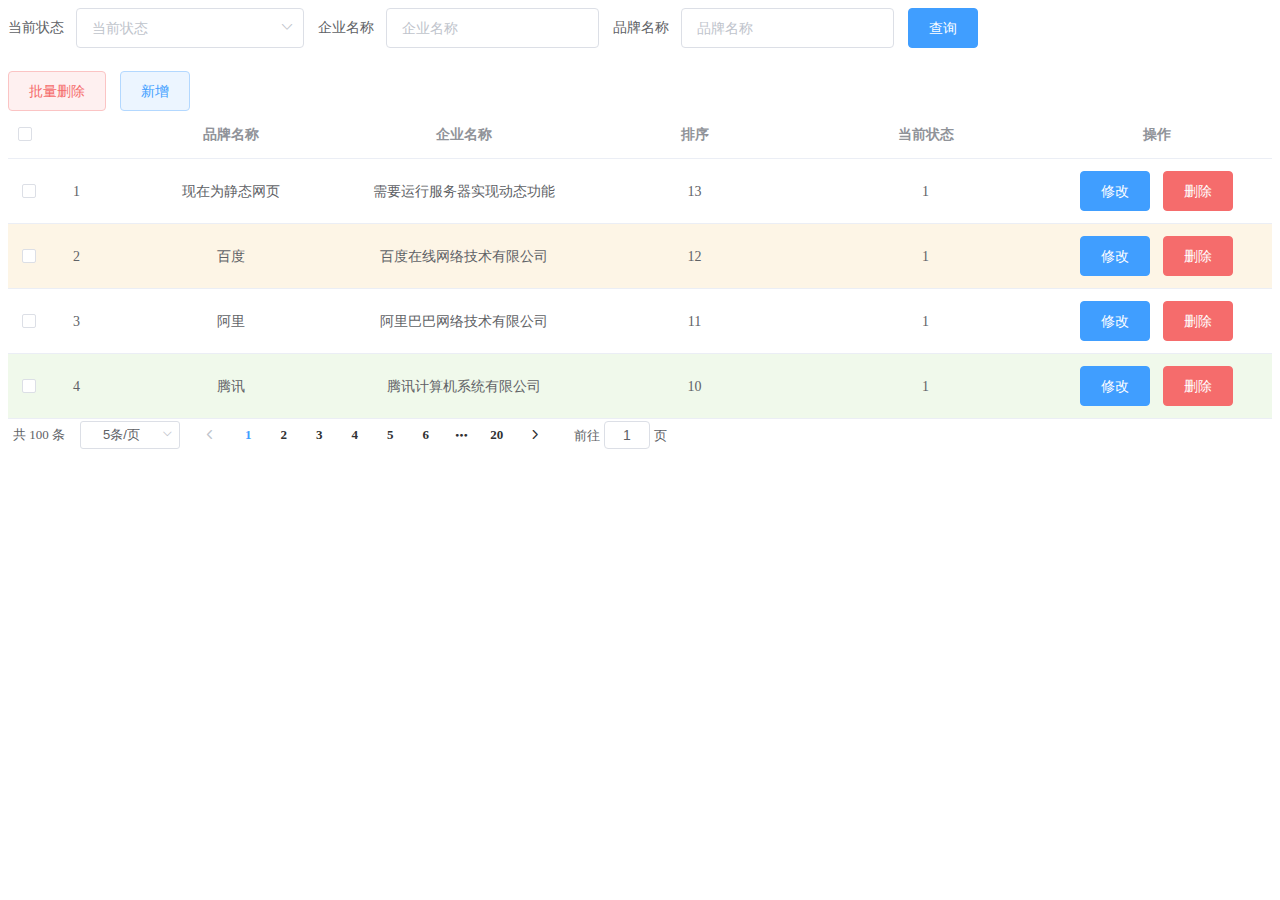
==== commit 6f75f6eb: "分页查找完成" ====
--- a/src/main/webapp/brand.html
+++ b/src/main/webapp/brand.html
@@ -88,6 +88,41 @@
 
     </el-dialog>
 
+    <!--修改表单-->
+    <el-dialog
+            title="修改品牌"
+            :visible.sync="updateDialogVisible"
+            width="30%"
+    >
+        <el-form ref="form" :model="brandSelect" label-width="80px">
+            <el-form-item label="品牌名称">
+                <el-input  v-model="brandSelect.brandName"></el-input>
+            </el-form-item>
+
+            <el-form-item label="企业名称">
+                <el-input v-model="brandSelect.companyName"></el-input>
+            </el-form-item>
+
+            <el-form-item label="排序">
+                <el-input v-model="brandSelect.ordered"></el-input>
+            </el-form-item>
+
+            <el-form-item label="备注">
+                <el-input type="textarea" v-model="brandSelect.description"></el-input>
+            </el-form-item>
+
+            <el-form-item label="状态">
+                <el-switch v-model="brandSelect.status"
+                           active-value="1"
+                           inactive-value="0"></el-switch>
+            </el-form-item>
+
+            <el-form-item>
+                <el-button type="primary" @click="update">提交</el-button>
+                <el-button @click="updateDialogVisible = false">取消 </el-button>
+            </el-form-item>
+        </el-form>
+    </el-dialog>
 
     <!--表格-->
     <template>
@@ -132,10 +167,12 @@
                     align="center"
                     label="操作">
 
+                <template slot-scope="scope">
                 <el-row>
-                    <el-button type="primary">修改</el-button>
-                    <el-button type="danger">删除</el-button>
+                    <el-button type="primary" @click="brandShow(scope.row)">修改</el-button>
+                    <el-button type="danger" @click="deleteById(scope.row.id)">删除</el-button>
                 </el-row>
+                </template>
 
             </el-table-column>
 
@@ -150,7 +187,7 @@
             :page-sizes="[5, 10, 15, 20]"
             :page-size="5"
             layout="total, sizes, prev, pager, next, jumper"
-            :total="400">
+            :total="totalCount">
     </el-pagination>
 
 </div>
@@ -186,13 +223,27 @@
 
             // 查询所有数据
             selectAll(){
+                //以前的查询全部数据
+                // var _this = this;
+                //
+                // axios({
+                //     method:"get",
+                //     url:"http://localhost:8080/brand-case/brand/selectAll"
+                // }).then(function (resp) {
+                //     _this.tableData = resp.data;
+                // })
+
+                //查询当前页数据
                 var _this = this;
 
                 axios({
                     method:"get",
-                    url:"http://localhost:8080/brand-case/brand/selectAll"
+                    url:"http://localhost:8080/brand-case/brand/selectByPage?currentPage="+_this.currentPage+"&pageSize="+_this.pageSize
                 }).then(function (resp) {
-                    _this.tableData = resp.data;
+                    //设置表格数据
+                    _this.tableData = resp.data.rows; //{rows:[数组],totalCount:100}
+                    //设置总记录数
+                    _this.totalCount = resp.data.totalCount;
                 })
             },
 
@@ -241,16 +292,78 @@
 
                     }
                 })
-
-
+            },
+            //修改数据
+            brandShow(row){
+                this.brandSelect = row;
+                console.log(this.brand);
+                // 弹出窗口
+                this.updateDialogVisible = true;
+                console.log(this.updateDialogVisible);
+                this.selectAll();
+            },
+
+            update() {
+                var _this = this;
+                axios({
+                    method: "post",
+                    url: "http://localhost:8080/brand-case/brand/update",
+                    data: _this.brandSelect //这是提交的表单数据
+                }).then(function (resp) {
+                    //这里是success数据
+                    if (resp.data == "success") {
+                        //添加成功
+                        _this.updateDialogVisible = false;
+                        console.log("修改成功！");
+                        //重新查询数据进行显示
+                        _this.selectAll();
+                        _this.$message({
+                            message: '恭喜你，修改成功',
+                            type: 'success'
+                        });
+                    }
+                    if (resp.data == "fail") {
+                        _this.$message.error('修改失败');
+                    }
+                })
+            },
+
+            //单列删除
+            deleteById(id){
+                var _this = this;
+                _this.selectId = id;
+                // 发送ajax请求，告诉后台id
+                axios({
+                    method:"post",
+                    url:"http://localhost:8080/brand-case/brand/deleteById?id="+_this.selectId
+                }).then(function (resp) {
+                    if(resp.data == "success"){
+                        // 重新查询数据
+                        _this.selectAll();
+                        // 弹出消息提示
+                        _this.$message({
+                            message: '恭喜你，删除成功',
+                            type: 'success'
+                        });
+
+                    }
+                })
             },
 
             //分页
             handleSizeChange(val) {
-                console.log(`每页 ${val} 条`);
+                //console.log(`每页 ${val} 条`);
+
+                //重新设置每页显示条数
+                this.pageSize = val;
+                this.selectAll();
             },
             handleCurrentChange(val) {
-                console.log(`当前页: ${val}`);
+                //console.log(`当前页: ${val}`);
+
+                //重新设置当前页码
+                this.currentPage = val;
+                this.selectAll();
             },
             // 完成批量删除
             deleteByIds(){
@@ -341,13 +454,30 @@
         },
         data() {
             return {
+                //总记录数
+                totalCount:100,
+                //要删除ID
+                selectId: 0,
+                //每页显示的条数
+                pageSize:5,
                 // 当前页码
                 currentPage: 1,
                 // 添加数据对话框是否展示的标记
                 dialogVisible: false,
 
+                //修改的窗口显示控制
+                updateDialogVisible: false,
+
                 // 品牌模型数据
                 brand: {
+                    status: '',
+                    brandName: '',
+                    companyName: '',
+                    id: "",
+                    ordered: "",
+                    description: ""
+                },
+                brandSelect:{
                     status: '',
                     brandName: '',
                     companyName: '',
@@ -362,23 +492,23 @@
                 // 表格数据
                 tableData: [{
                     brandName: '现在为静态网页',
-                    companyName: '需要运行服务器实现各功能',
-                    ordered: '10',
+                    companyName: '需要运行服务器实现动态功能',
+                    ordered: '13',
                     status: "1"
                 }, {
-                    brandName: '华为',
-                    companyName: '华为科技有限公司',
+                    brandName: '百度',
+                    companyName: '百度在线网络技术有限公司',
+                    ordered: '12',
+                    status: "1"
+                }, {
+                    brandName: '阿里',
+                    companyName: '阿里巴巴网络技术有限公司',
                     ordered: '11',
                     status: "1"
                 }, {
-                    brandName: '华为',
-                    companyName: '华为科技有限公司',
-                    ordered: '12',
-                    status: "1"
-                }, {
-                    brandName: '华为',
-                    companyName: '华为科技有限公司',
-                    ordered: '13',
+                    brandName: '腾讯',
+                    companyName: '腾讯计算机系统有限公司',
+                    ordered: '10',
                     status: "1"
                 }]
             }
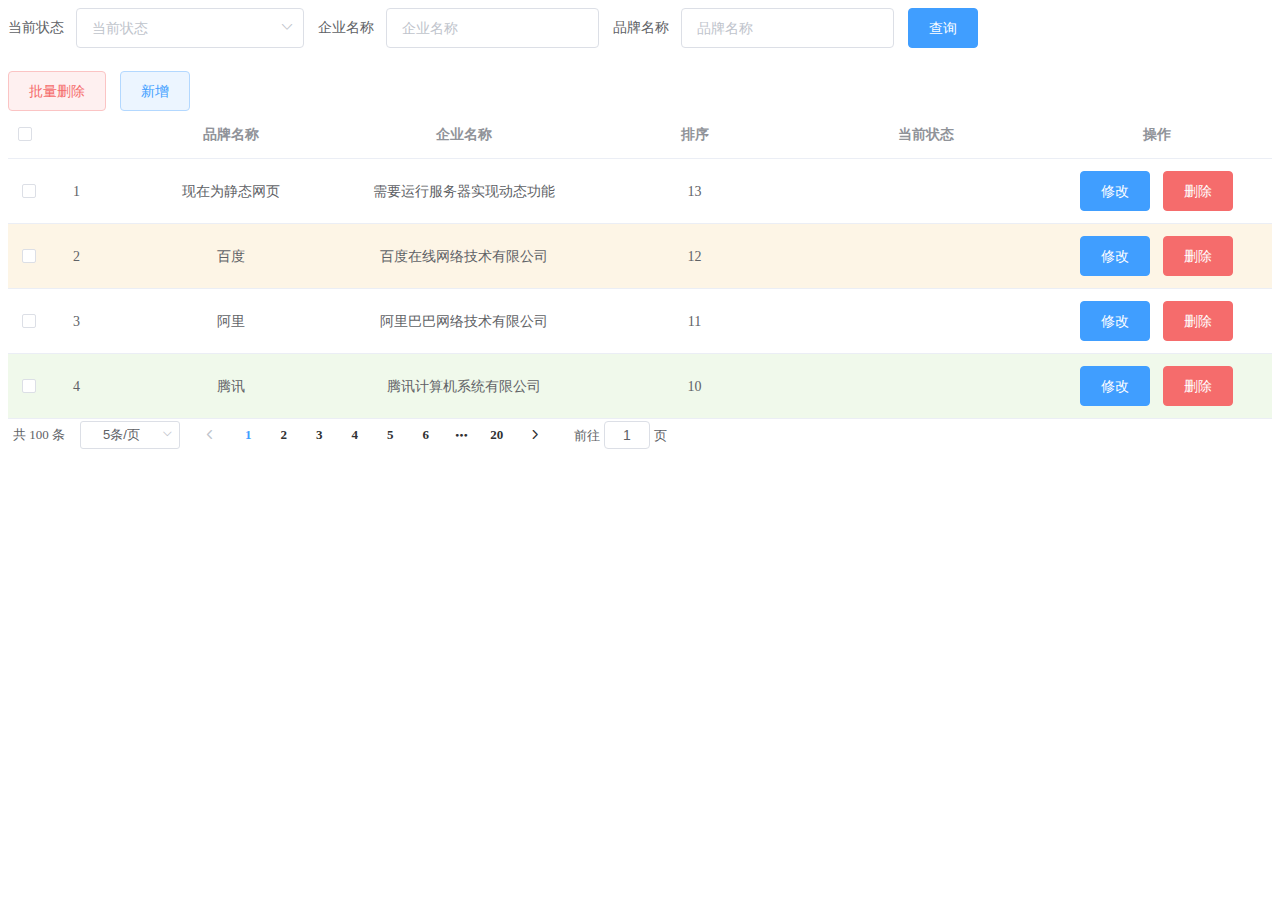
==== commit e34dce47: "完整形态" ====
--- a/src/main/webapp/brand.html
+++ b/src/main/webapp/brand.html
@@ -158,7 +158,7 @@
                     label="排序">
             </el-table-column>
             <el-table-column
-                    prop="status"
+                    prop="statusStr"
                     align="center"
                     label="当前状态">
             </el-table-column>
@@ -237,8 +237,9 @@
                 var _this = this;
 
                 axios({
-                    method:"get",
-                    url:"http://localhost:8080/brand-case/brand/selectByPage?currentPage="+_this.currentPage+"&pageSize="+_this.pageSize
+                    method:"post",
+                    url:"http://localhost:8080/brand-case/brand/selectByPageAndCondition?currentPage="+this.currentPage+"&pageSize="+this.pageSize,
+                    data:this.brand
                 }).then(function (resp) {
                     //设置表格数据
                     _this.tableData = resp.data.rows; //{rows:[数组],totalCount:100}
@@ -263,7 +264,8 @@
             },
             // 查询方法
             onSubmit() {
-                console.log(this.brand);
+                //console.log(this.brand);
+                this.selectAll();
             },
             // 添加数据
             addBrand() {
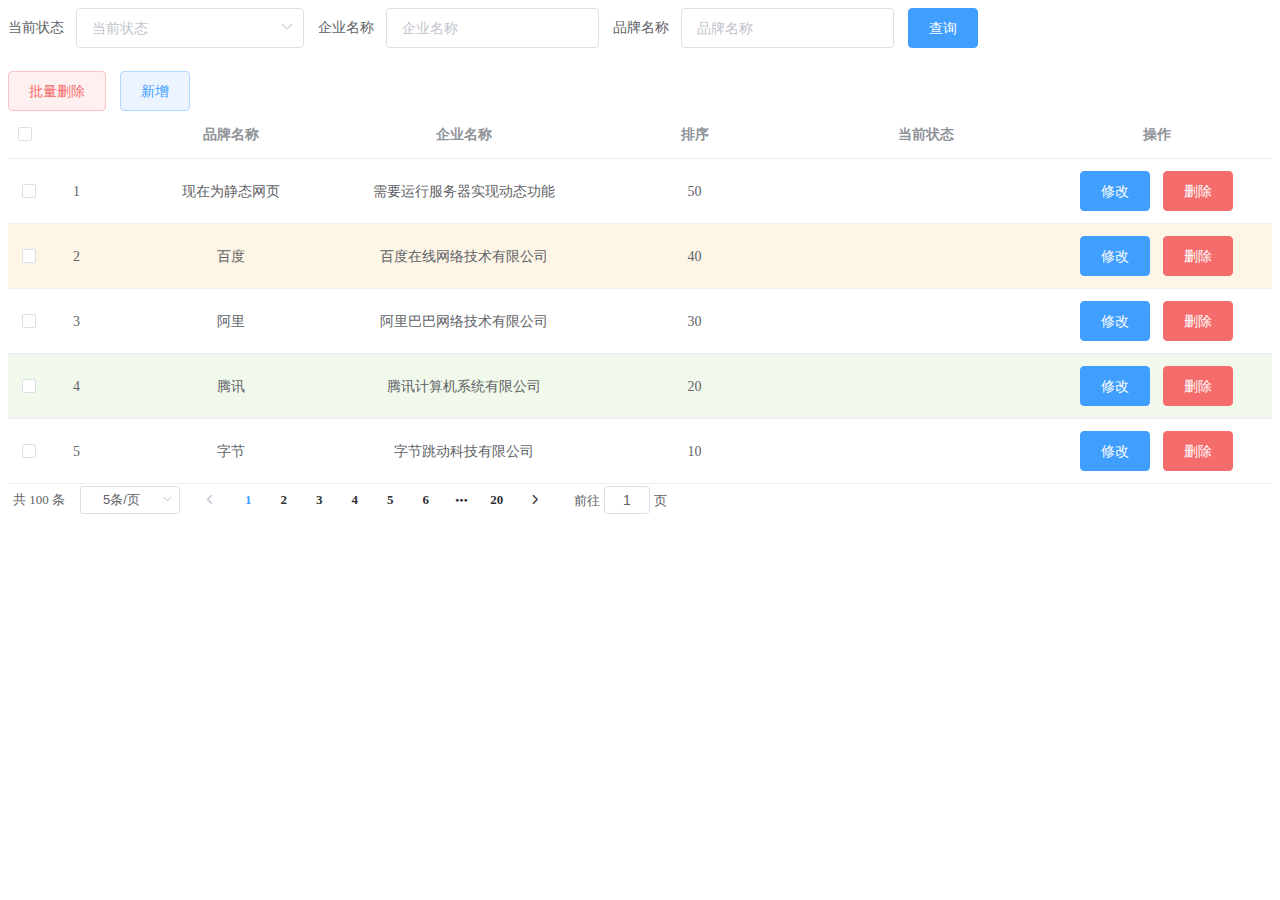
==== commit cfe73cdd: "提交JavaWeb项目" ====
--- a/src/main/webapp/brand.html
+++ b/src/main/webapp/brand.html
@@ -495,23 +495,33 @@
                 tableData: [{
                     brandName: '现在为静态网页',
                     companyName: '需要运行服务器实现动态功能',
-                    ordered: '13',
-                    status: "1"
+                    ordered: '50',
+                    status: "1",
+                    description: "这个当前状态看不见是因为代码在我的Java实体类里面，需要连接服务器才行"
                 }, {
                     brandName: '百度',
                     companyName: '百度在线网络技术有限公司',
-                    ordered: '12',
-                    status: "1"
+                    ordered: '40',
+                    status: "1",
+                    description: "百度yyds"
                 }, {
                     brandName: '阿里',
                     companyName: '阿里巴巴网络技术有限公司',
-                    ordered: '11',
-                    status: "1"
+                    ordered: '30',
+                    status: "1",
+                    description: "我要成为阿里P8！！！"
                 }, {
                     brandName: '腾讯',
                     companyName: '腾讯计算机系统有限公司',
+                    ordered: '20',
+                    status: "1",
+                    description: "鹅厂666"
+                },, {
+                    brandName: '字节',
+                    companyName: '字节跳动科技有限公司',
                     ordered: '10',
-                    status: "1"
+                    status: "1",
+                    description: "字节和心脏一个能跳就行"
                 }]
             }
         }
